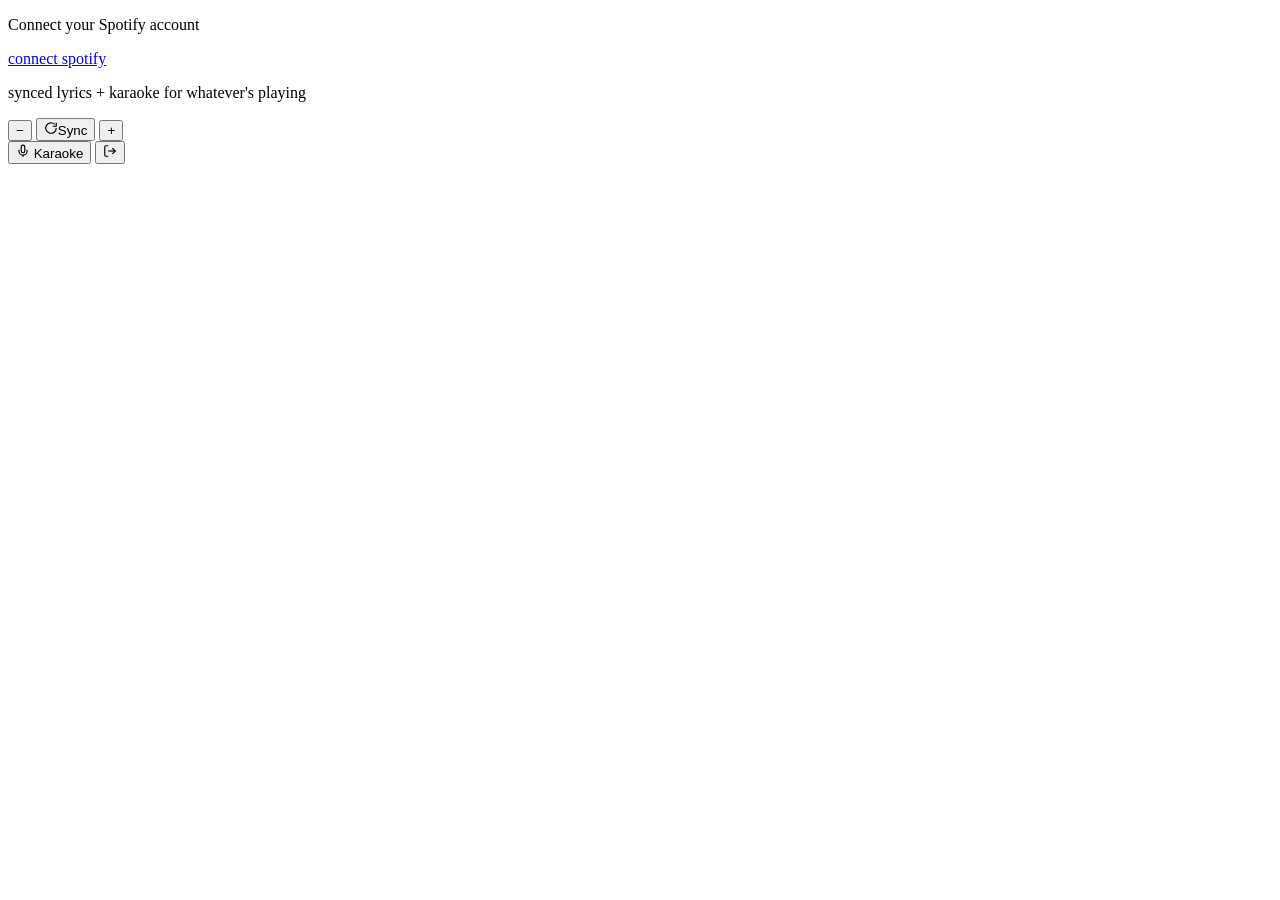
==== index.html @ ebd0842c "add index.html" ====
<!DOCTYPE html>
<html lang="en">
<head>
<meta charset="utf-8">
<meta name="viewport" content="width=device-width, initial-scale=1, viewport-fit=cover">
<title>lyrics — yoshik</title>
<meta name="description" content="synced lyrics + karaoke for whatever you're playing on spotify">
<link rel="stylesheet" href="style.css">
<link rel="stylesheet" href="karaoke-fonts.css">
</head>
<body>

<!-- landing: shown only when not logged in -->
<div class="landing" id="landingView">
  <div class="landing-bg" aria-hidden="true"></div>
  <div class="landing-in">
    <p class="landing-title">Connect your Spotify account</p>
    <a class="landing-btn" href="api/auth/login" data-hover>connect spotify</a>
    <p class="landing-sub">synced lyrics + karaoke for whatever's playing</p>
    <p class="landing-err" id="landingErr"></p>
  </div>
</div>

<!-- lyrics page: the synced-lyrics UI, same markup/classes as the personal site overlay -->
<div class="lyrics-overlay" id="lyricsOverlay" aria-hidden="true">
  <div class="lyrics-bg" id="lyricsBg"></div>
  <div class="lyrics-bg lyrics-bg-r" id="lyricsBgR"></div>
  <div class="lyrics-bg lyrics-bg-c" id="lyricsBgC"></div>
  <div class="lyrics-vignette"></div>
  <div class="lyrics-controls" id="lyricsControls">
    <div class="sync-group" id="syncGroup">
      <button class="sync-nudge" id="syncMinus" data-hover aria-label="lyrics later by 50ms" title="Lyrics later (−50ms)">−</button>
      <button class="sync-btn" id="syncBtn" data-hover aria-label="resync lyrics" title="Resync (S)"><svg width="14" height="14" viewBox="0 0 24 24" fill="none" stroke="currentColor" stroke-width="2" aria-hidden="true"><path d="M21 12a9 9 0 1 1-2.64-6.36"/><polyline points="21 3 21 9 15 9"/></svg><span id="syncLabel">Sync</span></button>
      <button class="sync-nudge" id="syncPlus" data-hover aria-label="lyrics earlier by 50ms" title="Lyrics earlier (+50ms)">+</button>
    </div>
    <button class="karaoke-toggle" id="karaokeToggle" data-hover aria-label="toggle karaoke mode" title="Karaoke Mode (K)"><svg width="14" height="14" viewBox="0 0 24 24" fill="none" stroke="currentColor" stroke-width="2" aria-hidden="true"><path d="M12 2a3 3 0 0 0-3 3v7a3 3 0 0 0 6 0V5a3 3 0 0 0-3-3Z"></path><path d="M19 10v2a7 7 0 0 1-14 0v-2"></path><line x1="12" y1="19" x2="12" y2="22"></line></svg> Karaoke</button>
    <button class="lyrics-close" id="lyricsClose" data-hover aria-label="log out" title="Log out"><svg width="14" height="14" viewBox="0 0 24 24" fill="none" stroke="currentColor" stroke-width="2" aria-hidden="true"><path d="M9 21H5a2 2 0 0 1-2-2V5a2 2 0 0 1 2-2h4"/><polyline points="16 17 21 12 16 7"/><line x1="21" y1="12" x2="9" y2="12"/></svg></button>
  </div>

  <!-- classic view -->
  <div class="lyrics-body" id="lyricsClassicView">
    <div class="lyrics-side">
      <img id="lyricsArt" alt="">
      <div class="lyrics-side-text">
        <p class="lyrics-title"><a id="lyricsTitle" target="_blank" rel="noopener"></a></p>
        <p class="lyrics-artist" id="lyricsArtist"></p>
      </div>
      <div class="lyrics-progress"><i id="lyricsProg"></i></div>
      <div class="playback-controls" id="playbackControls" hidden>
        <button class="pb-btn" id="pbPrev" data-hover aria-label="previous track" title="Previous"><svg width="15" height="15" viewBox="0 0 24 24" fill="currentColor" aria-hidden="true"><path d="M6 4h2v16H6zM20 4v16L9 12z"/></svg></button>
        <button class="pb-btn pb-play" id="pbPlay" data-hover aria-label="play or pause" title="Play/Pause"><svg class="ic-play" width="16" height="16" viewBox="0 0 24 24" fill="currentColor" aria-hidden="true"><path d="M7 4l13 8-13 8z"/></svg><svg class="ic-pause" width="16" height="16" viewBox="0 0 24 24" fill="currentColor" aria-hidden="true" style="display:none"><path d="M6 4h4v16H6zM14 4h4v16h-4z"/></svg></button>
        <button class="pb-btn" id="pbNext" data-hover aria-label="next track" title="Next"><svg width="15" height="15" viewBox="0 0 24 24" fill="currentColor" aria-hidden="true"><path d="M16 4h2v16h-2zM4 4v16l11-8z"/></svg></button>
        <span class="pb-time" id="pbTime">0:00 / 0:00</span>
      </div>
    </div>
    <div class="lyrics-lines" id="lyricsLines"></div>
  </div>

  <!-- karaoke view -->
  <div class="lyrics-karaoke" id="lyricsKaraokeView" style="display: none;">
    <div class="k-top">
      <img class="k-top-cover" id="kTopCover" alt="">
      <div class="k-top-title" id="kTopTitle"></div>
      <div class="k-top-artist" id="kTopArtist"></div>
      <div class="k-top-prog"><i id="kTopProg"></i></div>
      <div class="playback-controls k-pb" id="playbackControlsK" hidden>
        <button class="pb-btn" id="pbPrevK" data-hover aria-label="previous track" title="Previous"><svg width="15" height="15" viewBox="0 0 24 24" fill="currentColor" aria-hidden="true"><path d="M6 4h2v16H6zM20 4v16L9 12z"/></svg></button>
        <button class="pb-btn pb-play" id="pbPlayK" data-hover aria-label="play or pause" title="Play/Pause"><svg class="ic-play" width="16" height="16" viewBox="0 0 24 24" fill="currentColor" aria-hidden="true"><path d="M7 4l13 8-13 8z"/></svg><svg class="ic-pause" width="16" height="16" viewBox="0 0 24 24" fill="currentColor" aria-hidden="true" style="display:none"><path d="M6 4h4v16H6zM14 4h4v16h-4z"/></svg></button>
        <button class="pb-btn" id="pbNextK" data-hover aria-label="next track" title="Next"><svg width="15" height="15" viewBox="0 0 24 24" fill="currentColor" aria-hidden="true"><path d="M16 4h2v16h-2zM4 4v16l11-8z"/></svg></button>
        <span class="pb-time" id="pbTimeK">0:00 / 0:00</span>
      </div>
    </div>
    <div class="k-tape-stage" id="karaokeStage">
      <div class="k-tape-col" id="kTapeCol"></div>
    </div>
  </div>

  <p class="lyrics-hint" id="lyricsHint"></p>
</div>

<script src="script.js"></script>
</body>
</html>
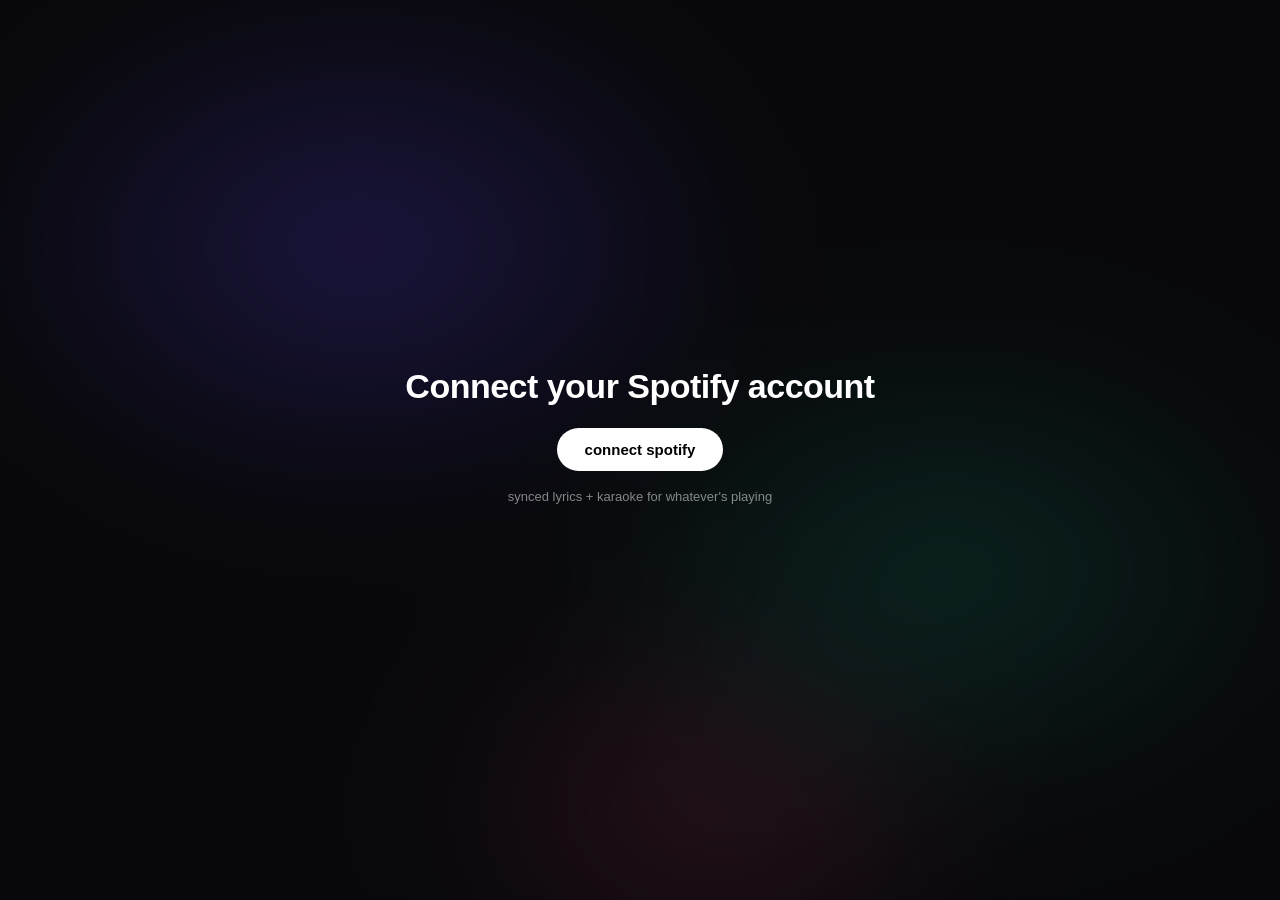
==== commit 57f84071: "small dot cursor" ====
--- a/index.html
+++ b/index.html
@@ -78,6 +78,7 @@
   <p class="lyrics-hint" id="lyricsHint"></p>
 </div>
 
+<div class="cursor-dot" id="cursorDot" aria-hidden="true"></div>
 <script src="script.js"></script>
 </body>
 </html>
--- a/style.css
+++ b/style.css
@@ -0,0 +1,307 @@
+/* ============================================================
+   lyrics — standalone synced-lyrics + karaoke app
+   UI copied from the yoshik.xyz lyrics overlay (same classes,
+   same markup, same pipeline). dark by design.
+   ============================================================ */
+
+/* ---------- base ---------- */
+*, *::before, *::after { box-sizing: border-box; }
+html, body { margin: 0; padding: 0; }
+html {
+  background: #08080a; color: #fff;
+  font-family: -apple-system, BlinkMacSystemFont, "SF Pro Display", "SF Pro Text",
+    "Segoe UI", Roboto, "Helvetica Neue", Arial, sans-serif;
+  -webkit-text-size-adjust: 100%;
+}
+body { min-height: 100vh; min-height: 100dvh; overflow: hidden; }
+:root {
+  --k-inactive: rgba(255,255,255,0.3);
+  --k-accent: #fff;
+}
+:focus-visible { outline: 2px solid rgba(255,255,255,.7); outline-offset: 3px; border-radius: 6px; }
+
+/* self-hosted display font (served by the main site) */
+@font-face {
+  font-family: "Hanken Grotesk"; font-style: normal; font-weight: 400 700;
+  font-display: swap;
+  src: url("/assets/fonts/HankenGrotesk-400.woff2") format("woff2");
+}
+
+/* ---------- landing ---------- */
+.landing {
+  position: fixed; inset: 0; z-index: 200;
+  display: flex; align-items: center; justify-content: center;
+  background: #08080a; overflow: hidden;
+}
+.landing-bg {
+  position: absolute; inset: -60px; pointer-events: none;
+  background:
+    radial-gradient(42% 38% at 30% 30%, rgba(80, 60, 220, .35), transparent 70%),
+    radial-gradient(40% 36% at 72% 62%, rgba(20, 140, 120, .28), transparent 70%),
+    radial-gradient(30% 30% at 55% 85%, rgba(200, 60, 120, .22), transparent 70%);
+  filter: blur(70px) brightness(.8);
+}
+.landing-in { position: relative; z-index: 1; text-align: center; padding: 0 24px; }
+.landing-title {
+  font-family: "Hanken Grotesk", sans-serif; font-weight: 600;
+  font-size: clamp(22px, 4vw, 34px); letter-spacing: -0.015em; margin: 0 0 22px;
+}
+.landing-btn {
+  display: inline-flex; align-items: center; gap: 8px;
+  background: #fff; color: #000; border: none; border-radius: 99px;
+  font-family: "Hanken Grotesk", sans-serif; font-weight: 600; font-size: 15px;
+  padding: 13px 28px; cursor: pointer; text-decoration: none;
+  transition: transform .15s ease;
+}
+.landing-btn:hover { transform: scale(1.05); }
+.landing-btn:active { transform: scale(.97); }
+.landing-sub { color: rgba(255,255,255,.5); font-size: 13px; margin: 18px 0 0; }
+.landing-err { color: #fb7185; font-size: 13px; margin: 12px 0 0; min-height: 18px; }
+
+/* ---------- lyrics page (copied from the personal-site overlay) ---------- */
+/* lyrics button + synced lyrics overlay - apple music inspired */
+.lyrics-overlay {
+  position: fixed; inset: 0; z-index: 150; display: flex; flex-direction: column;
+  background: rgba(8, 8, 10, .82); backdrop-filter: blur(8px); -webkit-backdrop-filter: blur(8px);
+  opacity: 0; visibility: hidden; transition: opacity .35s ease, visibility .35s;
+}
+.lyrics-overlay.open { opacity: 1; visibility: visible; }
+.lyrics-bg {
+  position: absolute; inset: -40px; background-size: cover; background-position: center;
+  filter: blur(70px) brightness(.45); transform: scale(1.1); pointer-events: none;
+  transition: background-image 0.5s ease;
+}
+.lyrics-bg::after {
+  content: ""; position: absolute; inset: 0;
+  background: var(--lyr-bg-gradient, transparent);
+  mix-blend-mode: overlay; opacity: 0.8;
+  pointer-events: none;
+}
+.lyrics-controls {
+  position: absolute; top: 22px; right: 28px; z-index: 100;
+  display: flex; gap: 12px; align-items: center;
+  pointer-events: auto;
+  transition: opacity 0.3s ease, transform 0.3s ease;
+}
+.lyrics-controls:hover {
+  opacity: 1 !important;
+  transform: none !important;
+  pointer-events: auto !important;
+}
+.lyrics-close {
+  background: rgba(255,255,255,.08); border: 1px solid rgba(255,255,255,.14); color: #fff;
+  width: 38px; height: 38px; border-radius: 50%; font-size: 14px; cursor: pointer; flex-shrink: 0;
+  transition: background .15s ease;
+  pointer-events: auto;
+}
+.lyrics-close:hover { background: rgba(255,255,255,.18); }
+.karaoke-toggle {
+  background: rgba(255,255,255,.08); border: 1px solid rgba(255,255,255,.14); color: #fff;
+  height: 38px; border-radius: 99px; font-size: 13px; font-family: "Hanken Grotesk", sans-serif; font-weight: 500;
+  padding: 0 16px; cursor: pointer; display: flex; align-items: center; gap: 6px;
+  transition: all .2s ease; backdrop-filter: blur(8px);
+  pointer-events: auto;
+}
+.karaoke-toggle:hover { background: rgba(255,255,255,.18); transform: scale(1.05); }
+.karaoke-toggle:active { transform: scale(0.95); }
+.karaoke-toggle.active {
+  background: #fff; color: #000; border-color: #fff;
+}
+.karaoke-toggle.disabled {
+  opacity: 0.4; cursor: not-allowed; pointer-events: none;
+}
+.sync-group {
+  display: flex; align-items: center; gap: 0;
+  background: rgba(255,255,255,.08); border: 1px solid rgba(255,255,255,.14);
+  border-radius: 99px; height: 38px;
+  backdrop-filter: blur(8px); overflow: hidden;
+  pointer-events: auto;
+  transition: transform .2s ease;
+}
+.sync-group:hover { transform: scale(1.05); }
+.sync-group:active { transform: scale(.95); }
+.sync-btn {
+  background: transparent; border: none; color: #fff; height: 100%;
+  border-left: 1px solid rgba(255,255,255,.14);
+  border-right: 1px solid rgba(255,255,255,.14);
+  font-size: 13px; font-family: "Hanken Grotesk", sans-serif; font-weight: 500;
+  font-variant-numeric: tabular-nums;
+  padding: 0 14px; cursor: pointer; display: flex; align-items: center; gap: 6px;
+  transition: background .2s ease; pointer-events: auto; min-width: 74px; justify-content: center;
+}
+.sync-btn:hover { background: rgba(255,255,255,.12); }
+.sync-btn.spinning svg { animation: syncSpin .6s linear infinite; }
+.sync-btn.done { background: #fff; color: #000; border-color: #fff; }
+.sync-nudge {
+  width: 32px; height: 100%; border-radius: 0;
+  background: transparent; border: none; color: #fff;
+  font-size: 15px; line-height: 1; cursor: pointer; pointer-events: auto;
+  display: flex; align-items: center; justify-content: center;
+  transition: background .15s ease;
+}
+.sync-nudge:hover { background: rgba(255,255,255,.12); }
+@keyframes syncSpin { to { transform: rotate(360deg); } }
+html[data-motion="off"] .sync-btn.spinning svg { animation: none; }
+
+/* karaoke view styles */
+.lyrics-karaoke {
+  position: absolute; inset: 0; z-index: 10;
+  display: flex; flex-direction: column;
+  overflow: hidden;
+  pointer-events: none;
+}
+.k-top {
+  margin-top: 30px;
+  display: flex; flex-direction: column; align-items: center;
+  z-index: 12;
+  flex-shrink: 0;
+}
+.k-top-cover {
+  width: min(160px, 30vw); height: min(160px, 30vw);
+  border-radius: 12px; object-fit: cover;
+  box-shadow: 0 10px 30px rgba(0,0,0,0.3);
+}
+.k-top-title {
+  margin-top: 14px; font-family: "Hanken Grotesk", sans-serif; font-weight: 700; font-size: 16px; color: #fff;
+}
+.k-top-artist {
+  margin-top: 4px; font-family: "Hanken Grotesk", sans-serif; font-size: 13px; color: rgba(255,255,255,0.7);
+}
+.k-top-prog {
+  margin-top: 12px; width: 140px; height: 3px; background: rgba(255,255,255,0.15); border-radius: 99px; overflow: hidden;
+}
+.k-top-prog i {
+  display: block; height: 100%; width: 0; background: #fff;
+}
+.k-tape-stage {
+  margin-top: 24px;
+  flex: 1; position: relative; width: 100%;
+  display: flex; flex-direction: column; align-items: center; justify-content: flex-start;
+  overflow: hidden;
+  -webkit-mask-image: linear-gradient(to bottom, transparent, #000 40px, #000 calc(100% - 40px), transparent 100%);
+  mask-image: linear-gradient(to bottom, transparent, #000 40px, #000 calc(100% - 40px), transparent 100%);
+}
+.k-tape-col {
+  position: absolute; top: 0; left: 0; right: 0;
+  display: flex; flex-direction: column; align-items: center;
+  gap: 20px; padding: 50vh 20px;
+  transition: none;
+  will-change: transform;
+  -webkit-backface-visibility: hidden; backface-visibility: hidden;
+}
+.k-tape-word {
+  font-family: "Bagel Fat One", "Black Han Sans", sans-serif;
+  font-size: clamp(32px, 8vw, 80px);
+  color: var(--k-inactive, rgba(255,255,255,0.3));
+  text-align: center;
+  max-width: 90vw;
+  line-height: 1.2;
+  position: relative;
+  z-index: 1;
+  padding: 8px 16px;
+  white-space: nowrap;
+  opacity: 0.3;
+}
+.k-tape-word.font-bubbly {
+  font-family: "Rubik Bubbles", "Black Han Sans", sans-serif;
+}
+.k-tape-word.active {
+  color: #000;
+  z-index: 2;
+  opacity: 1;
+  transform: rotate(var(--rot, 0deg)) scale(var(--scale, 1));
+  background: var(--k-accent, #fff);
+  clip-path: var(--clip, polygon(0 0, 100% 0, 100% 100%, 0 100%));
+  animation: kTapePop 120ms cubic-bezier(0.2, 1.4, 0.4, 1) forwards;
+}
+  .k-tape-word.k-rest {
+    opacity: 0.2;
+    filter: grayscale(1);
+    transform: rotate(0deg) scale(0.9);
+  }
+@keyframes kTapePop {
+  0% { transform: rotate(var(--rot, 0deg)) scale(calc(var(--scale, 1) * 1)); }
+  50% { transform: rotate(var(--rot, 0deg)) scale(calc(var(--scale, 1) * 1.08)); }
+  100% { transform: rotate(var(--rot, 0deg)) scale(calc(var(--scale, 1) * 1)); }
+}
+
+/* classic layout */
+.lyrics-body {
+  position: relative; z-index: 1; flex: 1; min-height: 0;
+  display: flex; align-items: center; gap: 6vw; padding: 24px 6vw;
+}
+.lyrics-side { flex: 0 0 auto; width: min(38vw, 540px); }
+.lyrics-side img {
+  width: 100%; aspect-ratio: 1; border-radius: 14px; object-fit: cover; background: #1a1a1e;
+  box-shadow: 0 24px 70px rgba(0,0,0,.55); display: block;
+}
+.lyrics-title { color: #fff; font-family: "Hanken Grotesk", sans-serif; font-weight: 600; font-size: 17px; margin: 18px 0 0; white-space: nowrap; overflow: hidden; text-overflow: ellipsis; }
+.lyrics-title a { color: inherit; text-decoration: none; }
+.lyrics-title a[href]:hover { text-decoration: underline; }
+.lyrics-artist { color: rgba(255,255,255,.55); font-size: 14px; margin: 5px 0 0; white-space: nowrap; overflow: hidden; text-overflow: ellipsis; }
+.lyrics-artist a { color: inherit; text-decoration: none; }
+.lyrics-artist a[href]:hover { text-decoration: underline; color: #fff; }
+.lyrics-progress { margin-top: 20px; height: 5px; border-radius: 999px; background: rgba(255,255,255,.14); overflow: hidden; }
+.lyrics-progress i { display: block; height: 100%; width: 0; border-radius: inherit; background: rgba(255,255,255,.85); }
+.lyrics-lines {
+  flex: 1; min-width: 0; height: 100%; overflow-y: auto;
+  scrollbar-width: none; -ms-overflow-style: none;
+  mask-image: linear-gradient(to bottom, transparent, #000 10%, #000 92%, transparent);
+  -webkit-mask-image: linear-gradient(to bottom, transparent, #000 10%, #000 92%, transparent);
+}
+.lyrics-lines::-webkit-scrollbar { display: none; }
+.lyr-line {
+  color: rgba(255,255,255,.32);
+  font-family: -apple-system, BlinkMacSystemFont, "SF Pro Display", "SF Pro Text", "Segoe UI", Roboto, "Helvetica Neue", Arial, sans-serif;
+  font-weight: 700; letter-spacing: -0.015em;
+  font-size: clamp(22px, 2.9vw, 34px); line-height: 1.35; margin: 0; padding: 16px 0;
+  transition: color .12s ease;
+}
+.lyr-line.active { color: #fff; font-size: clamp(30px, 4vw, 48px); }
+.lyr-line.active .w { color: rgba(255,255,255,.35); }
+.lyr-line.active .w .ch { transition: color .08s ease; }
+.lyr-line.active .w .ch.lit { color: #fff; }
+.lyr-line.past { color: rgba(255,255,255,.45); }
+.emo { display: inline-block; margin-left: .25em; font-size: 1em; line-height: 1; }
+.ios-emo { height: 1em; width: 1em; vertical-align: -0.12em; display: inline-block; }
+.k-tape-word .emo .ios-emo { height: 1em; width: 1em; vertical-align: -0.12em; }
+.k-tape-word.active .emo { animation: emoPop .35s cubic-bezier(.2,1.6,.4,1); }
+@keyframes emoPop { 0% { transform: scale(.4) rotate(-15deg); } 60% { transform: scale(1.35) rotate(8deg); } 100% { transform: scale(1); } }
+html[data-motion="off"] .k-tape-word.active .emo { animation: none; }
+.lyrics-hint { position: relative; z-index: 2; text-align: center; color: rgba(255,255,255,.4); font-size: 12px; padding: 0 20px 26px; margin: 0; min-height: 18px; }
+.lyrics-side-text { min-width: 0; }
+@media (max-width: 700px) {
+  .lyrics-close { top: 16px; right: 18px; }
+  .lyrics-body { flex-direction: column; align-items: stretch; justify-content: flex-start; gap: 16px; padding: 74px 7vw 16px; }
+  .lyrics-side { width: 100%; display: flex; align-items: center; gap: 12px; }
+  .lyrics-side img { width: 54px; border-radius: 10px; box-shadow: 0 8px 24px rgba(0,0,0,.45); }
+  .lyrics-title { margin: 0; font-size: 15px; }
+  .lyrics-artist { font-size: 12.5px; margin-top: 3px; }
+  .lyrics-side-text { flex: 1; min-width: 0; }
+  .lyrics-side { flex-wrap: wrap; }
+  .lyrics-progress { flex: 1 1 100%; margin-top: 6px; }
+  .lyr-line { padding: 12px 0; }
+
+/* ---------- playback controls (same visual language as the overlay) ---------- */
+.playback-controls { display: flex; align-items: center; gap: 10px; margin-top: 16px; }
+.playback-controls[hidden] { display: none; }
+.lyrics-karaoke .playback-controls { justify-content: center; margin-top: 12px; }
+.pb-btn {
+  background: rgba(255,255,255,.08); border: 1px solid rgba(255,255,255,.14); color: #fff;
+  width: 38px; height: 38px; border-radius: 50%; cursor: pointer; flex-shrink: 0;
+  display: inline-flex; align-items: center; justify-content: center;
+  transition: background .15s ease, transform .15s ease;
+  pointer-events: auto;
+}
+.pb-btn:hover { background: rgba(255,255,255,.18); transform: scale(1.06); }
+.pb-btn:active { transform: scale(.94); }
+.pb-btn.pb-play { width: 46px; height: 46px; }
+.pb-time {
+  color: rgba(255,255,255,.55); font-size: 12px; margin-left: 4px;
+  font-family: ui-monospace, "SF Mono", Menlo, monospace;
+  font-variant-numeric: tabular-nums; white-space: nowrap;
+}
+@media (max-width: 700px) {
+  .playback-controls { margin-top: 10px; }
+  .lyrics-side { align-items: center; }
+}
--- a/karaoke-fonts.css
+++ b/karaoke-fonts.css
@@ -0,0 +1,1488 @@
+@font-face {
+  font-family: 'Bagel Fat One';
+  font-style: normal;
+  font-weight: 400;
+  font-display: swap;
+  src: url(/assets/fonts/karaoke-fonts_1.woff2) format('woff2');
+  unicode-range: U+f9ca-fa0b, U+ff03-ff05, U+ff07, U+ff0a-ff0b, U+ff0d-ff19, U+ff1b, U+ff1d, U+ff20-ff5b, U+ff5d, U+ffe0-ffe3, U+ffe5-ffe6;
+}
+@font-face {
+  font-family: 'Bagel Fat One';
+  font-style: normal;
+  font-weight: 400;
+  font-display: swap;
+  src: url(/assets/fonts/karaoke-fonts_2.woff2) format('woff2');
+  unicode-range: U+d723-d728, U+d72a-d733, U+d735-d748, U+d74a-d74f, U+d752-d753, U+d755-d757, U+d75a-d75f, U+d762-d764, U+d766-d768, U+d76a-d76b, U+d76d-d76f, U+d771-d787, U+d789-d78b, U+d78d-d78f, U+d791-d797, U+d79a, U+d79c, U+d79e-d7a3, U+f900-f909, U+f90b-f92e;
+}
+@font-face {
+  font-family: 'Bagel Fat One';
+  font-style: normal;
+  font-weight: 400;
+  font-display: swap;
+  src: url(/assets/fonts/karaoke-fonts_3.woff2) format('woff2');
+  unicode-range: U+d679-d68b, U+d68e-d69e, U+d6a0, U+d6a2-d6a7, U+d6a9-d6c3, U+d6c6-d6c7, U+d6c9-d6cb, U+d6cd-d6d3, U+d6d5-d6d6, U+d6d8-d6e3, U+d6e5-d6e7, U+d6e9-d6fb, U+d6fd-d717, U+d719-d71f, U+d721-d722;
+}
+@font-face {
+  font-family: 'Bagel Fat One';
+  font-style: normal;
+  font-weight: 400;
+  font-display: swap;
+  src: url(/assets/fonts/karaoke-fonts_4.woff2) format('woff2');
+  unicode-range: U+d5bc-d5c7, U+d5ca-d5cb, U+d5cd-d5cf, U+d5d1-d5d7, U+d5d9-d5da, U+d5dc, U+d5de-d5e3, U+d5e6-d5e7, U+d5e9-d5eb, U+d5ed-d5f6, U+d5f8, U+d5fa-d5ff, U+d602-d603, U+d605-d607, U+d609-d60f, U+d612-d613, U+d616-d61b, U+d61d-d637, U+d63a-d63b, U+d63d-d63f, U+d641-d647, U+d64a-d64c, U+d64e-d653, U+d656-d657, U+d659-d65b, U+d65d-d666, U+d668, U+d66a-d678;
+}
+@font-face {
+  font-family: 'Bagel Fat One';
+  font-style: normal;
+  font-weight: 400;
+  font-display: swap;
+  src: url(/assets/fonts/karaoke-fonts_5.woff2) format('woff2');
+  unicode-range: U+d507, U+d509-d50b, U+d50d-d513, U+d515-d53b, U+d53e-d53f, U+d541-d543, U+d545-d54c, U+d54e, U+d550, U+d552-d557, U+d55a-d55b, U+d55d-d55f, U+d561-d564, U+d566-d567, U+d56a, U+d56c, U+d56e-d573, U+d576-d577, U+d579-d583, U+d585-d586, U+d58a-d5a4, U+d5a6-d5bb;
+}
+@font-face {
+  font-family: 'Bagel Fat One';
+  font-style: normal;
+  font-weight: 400;
+  font-display: swap;
+  src: url(/assets/fonts/karaoke-fonts_6.woff2) format('woff2');
+  unicode-range: U+d464-d477, U+d47a-d47b, U+d47d-d47f, U+d481-d487, U+d489-d48a, U+d48c, U+d48e-d4e7, U+d4e9-d503, U+d505-d506;
+}
+@font-face {
+  font-family: 'Bagel Fat One';
+  font-style: normal;
+  font-weight: 400;
+  font-display: swap;
+  src: url(/assets/fonts/karaoke-fonts_7.woff2) format('woff2');
+  unicode-range: U+d3bf-d3c7, U+d3ca-d3cf, U+d3d1-d3eb, U+d3ee-d3ef, U+d3f1-d3f3, U+d3f5-d3fb, U+d3fd-d400, U+d402-d45b, U+d45d-d463;
+}
+@font-face {
+  font-family: 'Bagel Fat One';
+  font-style: normal;
+  font-weight: 400;
+  font-display: swap;
+  src: url(/assets/fonts/karaoke-fonts_8.woff2) format('woff2');
+  unicode-range: U+d2ff, U+d302-d304, U+d306-d30b, U+d30f, U+d311-d313, U+d315-d31b, U+d31e, U+d322-d324, U+d326-d327, U+d32a-d32b, U+d32d-d32f, U+d331-d337, U+d339-d33c, U+d33e-d37b, U+d37e-d37f, U+d381-d383, U+d385-d38b, U+d38e-d390, U+d392-d397, U+d39a-d39b, U+d39d-d39f, U+d3a1-d3a7, U+d3a9-d3aa, U+d3ac, U+d3ae-d3b3, U+d3b5-d3b7, U+d3b9-d3bb, U+d3bd-d3be;
+}
+@font-face {
+  font-family: 'Bagel Fat One';
+  font-style: normal;
+  font-weight: 400;
+  font-display: swap;
+  src: url(/assets/fonts/karaoke-fonts_9.woff2) format('woff2');
+  unicode-range: U+d257-d27f, U+d281-d29b, U+d29d-d29f, U+d2a1-d2ab, U+d2ad-d2b7, U+d2ba-d2bb, U+d2bd-d2bf, U+d2c1-d2c7, U+d2c9-d2ef, U+d2f2-d2f3, U+d2f5-d2f7, U+d2f9-d2fe;
+}
+@font-face {
+  font-family: 'Bagel Fat One';
+  font-style: normal;
+  font-weight: 400;
+  font-display: swap;
+  src: url(/assets/fonts/karaoke-fonts_10.woff2) format('woff2');
+  unicode-range: U+d1b4, U+d1b6-d1f3, U+d1f5-d22b, U+d22e-d22f, U+d231-d233, U+d235-d23b, U+d23d-d240, U+d242-d256;
+}
+@font-face {
+  font-family: 'Bagel Fat One';
+  font-style: normal;
+  font-weight: 400;
+  font-display: swap;
+  src: url(/assets/fonts/karaoke-fonts_11.woff2) format('woff2');
+  unicode-range: U+d105-d12f, U+d132-d133, U+d135-d137, U+d139-d13f, U+d141-d142, U+d144, U+d146-d14b, U+d14e-d14f, U+d151-d153, U+d155-d15b, U+d15e-d187, U+d189-d19f, U+d1a2-d1a3, U+d1a5-d1a7, U+d1a9-d1af, U+d1b2-d1b3;
+}
+@font-face {
+  font-family: 'Bagel Fat One';
+  font-style: normal;
+  font-weight: 400;
+  font-display: swap;
+  src: url(/assets/fonts/karaoke-fonts_12.woff2) format('woff2');
+  unicode-range: U+d04b-d04f, U+d051-d057, U+d059-d06b, U+d06d-d06f, U+d071-d073, U+d075-d07b, U+d07e-d0a3, U+d0a6-d0a7, U+d0a9-d0ab, U+d0ad-d0b3, U+d0b6, U+d0b8, U+d0ba-d0bf, U+d0c2-d0c3, U+d0c5-d0c7, U+d0c9-d0cf, U+d0d2, U+d0d6-d0db, U+d0de-d0df, U+d0e1-d0e3, U+d0e5-d0eb, U+d0ee-d0f0, U+d0f2-d104;
+}
+@font-face {
+  font-family: 'Bagel Fat One';
+  font-style: normal;
+  font-weight: 400;
+  font-display: swap;
+  src: url(/assets/fonts/karaoke-fonts_13.woff2) format('woff2');
+  unicode-range: U+cfa2-cfc3, U+cfc5-cfdf, U+cfe2-cfe3, U+cfe5-cfe7, U+cfe9-cff4, U+cff6-cffb, U+cffd-cfff, U+d001-d003, U+d005-d017, U+d019-d033, U+d036-d037, U+d039-d03b, U+d03d-d04a;
+}
+@font-face {
+  font-family: 'Bagel Fat One';
+  font-style: normal;
+  font-weight: 400;
+  font-display: swap;
+  src: url(/assets/fonts/karaoke-fonts_14.woff2) format('woff2');
+  unicode-range: U+cef0-cef3, U+cef6, U+cef9-ceff, U+cf01-cf03, U+cf05-cf07, U+cf09-cf0f, U+cf11-cf12, U+cf14-cf1b, U+cf1d-cf1f, U+cf21-cf2f, U+cf31-cf53, U+cf56-cf57, U+cf59-cf5b, U+cf5d-cf63, U+cf66, U+cf68, U+cf6a-cf6f, U+cf71-cf84, U+cf86-cf8b, U+cf8d-cfa1;
+}
+@font-face {
+  font-family: 'Bagel Fat One';
+  font-style: normal;
+  font-weight: 400;
+  font-display: swap;
+  src: url(/assets/fonts/karaoke-fonts_15.woff2) format('woff2');
+  unicode-range: U+ce3c-ce57, U+ce5a-ce5b, U+ce5d-ce5f, U+ce61-ce67, U+ce6a, U+ce6c, U+ce6e-ce73, U+ce76-ce77, U+ce79-ce7b, U+ce7d-ce83, U+ce85-ce88, U+ce8a-ce8f, U+ce91-ce93, U+ce95-ce97, U+ce99-ce9f, U+cea2, U+cea4-ceab, U+cead-cee3, U+cee6-cee7, U+cee9-ceeb, U+ceed-ceef;
+}
+@font-face {
+  font-family: 'Bagel Fat One';
+  font-style: normal;
+  font-weight: 400;
+  font-display: swap;
+  src: url(/assets/fonts/karaoke-fonts_16.woff2) format('woff2');
+  unicode-range: U+cd92-cd93, U+cd96-cd97, U+cd99-cd9b, U+cd9d-cda3, U+cda6-cda8, U+cdaa-cdaf, U+cdb1-cdc3, U+cdc5-cdcb, U+cdcd-cde7, U+cde9-ce03, U+ce05-ce1f, U+ce22-ce34, U+ce36-ce3b;
+}
+@font-face {
+  font-family: 'Bagel Fat One';
+  font-style: normal;
+  font-weight: 400;
+  font-display: swap;
+  src: url(/assets/fonts/karaoke-fonts_17.woff2) format('woff2');
+  unicode-range: U+ccef-cd07, U+cd0a-cd0b, U+cd0d-cd1a, U+cd1c, U+cd1e-cd2b, U+cd2d-cd5b, U+cd5d-cd77, U+cd79-cd91;
+}
+@font-face {
+  font-family: 'Bagel Fat One';
+  font-style: normal;
+  font-weight: 400;
+  font-display: swap;
+  src: url(/assets/fonts/karaoke-fonts_18.woff2) format('woff2');
+  unicode-range: U+cc3f-cc43, U+cc46-cc47, U+cc49-cc4b, U+cc4d-cc53, U+cc55-cc58, U+cc5a-cc5f, U+cc61-cc97, U+cc9a-cc9b, U+cc9d-cc9f, U+cca1-cca7, U+ccaa, U+ccac, U+ccae-ccb3, U+ccb6-ccb7, U+ccb9-ccbb, U+ccbd-cccf, U+ccd1-cce3, U+cce5-ccee;
+}
+@font-face {
+  font-family: 'Bagel Fat One';
+  font-style: normal;
+  font-weight: 400;
+  font-display: swap;
+  src: url(/assets/fonts/karaoke-fonts_19.woff2) format('woff2');
+  unicode-range: U+cb91-cbd3, U+cbd5-cbe3, U+cbe5-cc0b, U+cc0e-cc0f, U+cc11-cc13, U+cc15-cc1b, U+cc1d-cc20, U+cc23-cc27, U+cc2a-cc2b, U+cc2d, U+cc2f, U+cc31-cc37, U+cc3a, U+cc3c;
+}
+@font-face {
+  font-family: 'Bagel Fat One';
+  font-style: normal;
+  font-weight: 400;
+  font-display: swap;
+  src: url(/assets/fonts/karaoke-fonts_20.woff2) format('woff2');
+  unicode-range: U+caf4-cb47, U+cb4a-cb90;
+}
+@font-face {
+  font-family: 'Bagel Fat One';
+  font-style: normal;
+  font-weight: 400;
+  font-display: swap;
+  src: url(/assets/fonts/karaoke-fonts_21.woff2) format('woff2');
+  unicode-range: U+ca4a-ca4b, U+ca4e-ca4f, U+ca51-ca53, U+ca55-ca5b, U+ca5d-ca60, U+ca62-ca83, U+ca85-cabb, U+cabe-cabf, U+cac1-cac3, U+cac5-cacb, U+cacd-cad0, U+cad2, U+cad4-cad8, U+cada-caf3;
+}
+@font-face {
+  font-family: 'Bagel Fat One';
+  font-style: normal;
+  font-weight: 400;
+  font-display: swap;
+  src: url(/assets/fonts/karaoke-fonts_22.woff2) format('woff2');
+  unicode-range: U+c996-c997, U+c99a-c99c, U+c99e-c9bf, U+c9c2-c9c3, U+c9c5-c9c7, U+c9c9-c9cf, U+c9d2, U+c9d4, U+c9d7-c9d8, U+c9db, U+c9de-c9df, U+c9e1-c9e3, U+c9e5-c9e6, U+c9e8-c9eb, U+c9ee-c9f0, U+c9f2-c9f7, U+c9f9-ca0b, U+ca0d-ca28, U+ca2a-ca49;
+}
+@font-face {
+  font-family: 'Bagel Fat One';
+  font-style: normal;
+  font-weight: 400;
+  font-display: swap;
+  src: url(/assets/fonts/karaoke-fonts_23.woff2) format('woff2');
+  unicode-range: U+c8e9-c8f4, U+c8f6-c8fb, U+c8fe-c8ff, U+c901-c903, U+c905-c90b, U+c90e-c910, U+c912-c917, U+c919-c92b, U+c92d-c94f, U+c951-c953, U+c955-c96b, U+c96d-c973, U+c975-c987, U+c98a-c98b, U+c98d-c98f, U+c991-c995;
+}
+@font-face {
+  font-family: 'Bagel Fat One';
+  font-style: normal;
+  font-weight: 400;
+  font-display: swap;
+  src: url(/assets/fonts/karaoke-fonts_24.woff2) format('woff2');
+  unicode-range: U+c841-c84b, U+c84d-c86f, U+c872-c873, U+c875-c877, U+c879-c87f, U+c882-c884, U+c887-c88a, U+c88d-c8c3, U+c8c5-c8df, U+c8e1-c8e8;
+}
+@font-face {
+  font-family: 'Bagel Fat One';
+  font-style: normal;
+  font-weight: 400;
+  font-display: swap;
+  src: url(/assets/fonts/karaoke-fonts_25.woff2) format('woff2');
+  unicode-range: U+c779-c77b, U+c77e-c782, U+c786, U+c78b, U+c78d, U+c78f, U+c792-c793, U+c795, U+c797, U+c799-c79f, U+c7a2, U+c7a7-c7ab, U+c7ae-c7bb, U+c7bd-c7c0, U+c7c2-c7c7, U+c7c9-c7dc, U+c7de-c7ff, U+c802-c803, U+c805-c807, U+c809, U+c80b-c80f, U+c812, U+c814, U+c817-c81b, U+c81e-c81f, U+c821-c823, U+c825-c82e, U+c830-c837, U+c839-c83b, U+c83d-c840;
+}
+@font-face {
+  font-family: 'Bagel Fat One';
+  font-style: normal;
+  font-weight: 400;
+  font-display: swap;
+  src: url(/assets/fonts/karaoke-fonts_26.woff2) format('woff2');
+  unicode-range: U+c6bb-c6bf, U+c6c2, U+c6c4, U+c6c6-c6cb, U+c6ce-c6cf, U+c6d1-c6d3, U+c6d5-c6db, U+c6dd-c6df, U+c6e1-c6e7, U+c6e9-c6eb, U+c6ed-c6ef, U+c6f1-c6f8, U+c6fa-c703, U+c705-c707, U+c709-c70b, U+c70d-c716, U+c718, U+c71a-c71f, U+c722-c723, U+c725-c727, U+c729-c734, U+c736-c73b, U+c73e-c73f, U+c741-c743, U+c745-c74b, U+c74e-c750, U+c752-c757, U+c759-c773, U+c776-c777;
+}
+@font-face {
+  font-family: 'Bagel Fat One';
+  font-style: normal;
+  font-weight: 400;
+  font-display: swap;
+  src: url(/assets/fonts/karaoke-fonts_27.woff2) format('woff2');
+  unicode-range: U+c5f5-c5fb, U+c5fe, U+c602-c605, U+c607, U+c609-c60f, U+c611-c61a, U+c61c-c623, U+c626-c627, U+c629-c62b, U+c62d, U+c62f-c632, U+c636, U+c638, U+c63a-c63f, U+c642-c643, U+c645-c647, U+c649-c652, U+c656-c65b, U+c65d-c65f, U+c661-c663, U+c665-c677, U+c679-c67b, U+c67d-c693, U+c696-c697, U+c699-c69b, U+c69d-c6a3, U+c6a6, U+c6a8, U+c6aa-c6af, U+c6b2-c6b3, U+c6b5-c6b7, U+c6b9-c6ba;
+}
+@font-face {
+  font-family: 'Bagel Fat One';
+  font-style: normal;
+  font-weight: 400;
+  font-display: swap;
+  src: url(/assets/fonts/karaoke-fonts_28.woff2) format('woff2');
+  unicode-range: U+c517-c527, U+c52a-c52b, U+c52d-c52f, U+c531-c538, U+c53a, U+c53c, U+c53e-c543, U+c546-c547, U+c54b, U+c54d-c552, U+c556, U+c55a-c55b, U+c55d, U+c55f, U+c562-c563, U+c565-c567, U+c569-c56f, U+c572, U+c574, U+c576-c57b, U+c57e-c57f, U+c581-c583, U+c585-c586, U+c588-c58b, U+c58e, U+c590, U+c592-c596, U+c599-c5b3, U+c5b6-c5b7, U+c5ba, U+c5be-c5c3, U+c5ca-c5cb, U+c5cd, U+c5cf, U+c5d2-c5d3, U+c5d5-c5d7, U+c5d9-c5df, U+c5e1-c5e2, U+c5e4, U+c5e6-c5eb, U+c5ef, U+c5f1-c5f3;
+}
+@font-face {
+  font-family: 'Bagel Fat One';
+  font-style: normal;
+  font-weight: 400;
+  font-display: swap;
+  src: url(/assets/fonts/karaoke-fonts_29.woff2) format('woff2');
+  unicode-range: U+c475-c4ef, U+c4f2-c4f3, U+c4f5-c4f7, U+c4f9-c4ff, U+c502-c50b, U+c50d-c516;
+}
+@font-face {
+  font-family: 'Bagel Fat One';
+  font-style: normal;
+  font-weight: 400;
+  font-display: swap;
+  src: url(/assets/fonts/karaoke-fonts_30.woff2) format('woff2');
+  unicode-range: U+c3d0-c3d7, U+c3da-c3db, U+c3dd-c3de, U+c3e1-c3ec, U+c3ee-c3f3, U+c3f5-c42b, U+c42d-c463, U+c466-c474;
+}
+@font-face {
+  font-family: 'Bagel Fat One';
+  font-style: normal;
+  font-weight: 400;
+  font-display: swap;
+  src: url(/assets/fonts/karaoke-fonts_31.woff2) format('woff2');
+  unicode-range: U+c32b-c367, U+c36a-c36b, U+c36d-c36f, U+c371-c377, U+c37a-c37b, U+c37e-c383, U+c385-c387, U+c389-c3cf;
+}
+@font-face {
+  font-family: 'Bagel Fat One';
+  font-style: normal;
+  font-weight: 400;
+  font-display: swap;
+  src: url(/assets/fonts/karaoke-fonts_32.woff2) format('woff2');
+  unicode-range: U+c26a-c26b, U+c26d-c26f, U+c271-c273, U+c275-c27b, U+c27e-c287, U+c289-c28f, U+c291-c297, U+c299-c29a, U+c29c-c2a3, U+c2a5-c2a7, U+c2a9-c2ab, U+c2ad-c2b3, U+c2b6, U+c2b8, U+c2ba-c2bb, U+c2bd-c2db, U+c2de-c2df, U+c2e1-c2e2, U+c2e5-c2ea, U+c2ee, U+c2f0, U+c2f2-c2f5, U+c2f7, U+c2fa-c2fb, U+c2fd-c2ff, U+c301-c307, U+c309-c30c, U+c30e-c312, U+c315-c323, U+c325-c328, U+c32a;
+}
+@font-face {
+  font-family: 'Bagel Fat One';
+  font-style: normal;
+  font-weight: 400;
+  font-display: swap;
+  src: url(/assets/fonts/karaoke-fonts_33.woff2) format('woff2');
+  unicode-range: U+c1bc-c1c3, U+c1c5-c1df, U+c1e1-c1fb, U+c1fd-c203, U+c205-c20c, U+c20e, U+c210-c217, U+c21a-c21b, U+c21d-c21e, U+c221-c227, U+c229-c22a, U+c22c, U+c22e, U+c230, U+c233-c24f, U+c251-c257, U+c259-c269;
+}
+@font-face {
+  font-family: 'Bagel Fat One';
+  font-style: normal;
+  font-weight: 400;
+  font-display: swap;
+  src: url(/assets/fonts/karaoke-fonts_34.woff2) format('woff2');
+  unicode-range: U+c101-c11b, U+c11f, U+c121-c123, U+c125-c12b, U+c12e, U+c132-c137, U+c13a-c13b, U+c13d-c13f, U+c141-c147, U+c14a, U+c14c-c153, U+c155-c157, U+c159-c15b, U+c15d-c166, U+c169-c16f, U+c171-c177, U+c179-c18b, U+c18e-c18f, U+c191-c193, U+c195-c19b, U+c19d-c19e, U+c1a0, U+c1a2-c1a4, U+c1a6-c1bb;
+}
+@font-face {
+  font-family: 'Bagel Fat One';
+  font-style: normal;
+  font-weight: 400;
+  font-display: swap;
+  src: url(/assets/fonts/karaoke-fonts_35.woff2) format('woff2');
+  unicode-range: U+c049-c057, U+c059-c05b, U+c05d-c05f, U+c061-c067, U+c069-c08f, U+c091-c0ab, U+c0ae-c0af, U+c0b1-c0b3, U+c0b5, U+c0b7-c0bb, U+c0be, U+c0c2-c0c7, U+c0ca-c0cb, U+c0cd-c0cf, U+c0d1-c0d7, U+c0d9-c0da, U+c0dc, U+c0de-c0e3, U+c0e5-c0eb, U+c0ed-c0f3, U+c0f6, U+c0f8, U+c0fa-c0ff;
+}
+@font-face {
+  font-family: 'Bagel Fat One';
+  font-style: normal;
+  font-weight: 400;
+  font-display: swap;
+  src: url(/assets/fonts/karaoke-fonts_36.woff2) format('woff2');
+  unicode-range: U+bfa7-bfaf, U+bfb1-bfc4, U+bfc6-bfcb, U+bfce-bfcf, U+bfd1-bfd3, U+bfd5-bfdb, U+bfdd-c048;
+}
+@font-face {
+  font-family: 'Bagel Fat One';
+  font-style: normal;
+  font-weight: 400;
+  font-display: swap;
+  src: url(/assets/fonts/karaoke-fonts_37.woff2) format('woff2');
+  unicode-range: U+bf07, U+bf09-bf3f, U+bf41-bf4f, U+bf52-bf54, U+bf56-bfa6;
+}
+@font-face {
+  font-family: 'Bagel Fat One';
+  font-style: normal;
+  font-weight: 400;
+  font-display: swap;
+  src: url(/assets/fonts/karaoke-fonts_38.woff2) format('woff2');
+  unicode-range: U+be56, U+be58, U+be5c-be5f, U+be62-be63, U+be65-be67, U+be69-be74, U+be76-be7b, U+be7e-be7f, U+be81-be8e, U+be90, U+be92-bea7, U+bea9-becf, U+bed2-bed3, U+bed5-bed6, U+bed9-bee3, U+bee6-bf06;
+}
+@font-face {
+  font-family: 'Bagel Fat One';
+  font-style: normal;
+  font-weight: 400;
+  font-display: swap;
+  src: url(/assets/fonts/karaoke-fonts_39.woff2) format('woff2');
+  unicode-range: U+bdb0-bdd3, U+bdd5-bdef, U+bdf1-be0b, U+be0d-be0f, U+be11-be13, U+be15-be43, U+be46-be47, U+be49-be4b, U+be4d-be53;
+}
+@font-face {
+  font-family: 'Bagel Fat One';
+  font-style: normal;
+  font-weight: 400;
+  font-display: swap;
+  src: url(/assets/fonts/karaoke-fonts_40.woff2) format('woff2');
+  unicode-range: U+bd03, U+bd06, U+bd08, U+bd0a-bd0f, U+bd11-bd22, U+bd25-bd47, U+bd49-bd58, U+bd5a-bd7f, U+bd82-bd83, U+bd85-bd87, U+bd8a-bd8f, U+bd91-bd92, U+bd94, U+bd96-bd98, U+bd9a-bdaf;
+}
+@font-face {
+  font-family: 'Bagel Fat One';
+  font-style: normal;
+  font-weight: 400;
+  font-display: swap;
+  src: url(/assets/fonts/karaoke-fonts_41.woff2) format('woff2');
+  unicode-range: U+bc4e-bc83, U+bc86-bc87, U+bc89-bc8b, U+bc8d-bc93, U+bc96, U+bc98, U+bc9b-bc9f, U+bca2-bca3, U+bca5-bca7, U+bca9-bcb2, U+bcb4-bcbb, U+bcbe-bcbf, U+bcc1-bcc3, U+bcc5-bccc, U+bcce-bcd0, U+bcd2-bcd4, U+bcd6-bcf3, U+bcf7, U+bcf9-bcfb, U+bcfd-bd02;
+}
+@font-face {
+  font-family: 'Bagel Fat One';
+  font-style: normal;
+  font-weight: 400;
+  font-display: swap;
+  src: url(/assets/fonts/karaoke-fonts_42.woff2) format('woff2');
+  unicode-range: U+bb90-bba3, U+bba5-bbab, U+bbad-bbbf, U+bbc1-bbf7, U+bbfa-bbfb, U+bbfd-bbfe, U+bc01-bc07, U+bc09-bc0a, U+bc0e, U+bc10, U+bc12-bc13, U+bc17, U+bc19-bc1a, U+bc1e, U+bc20-bc23, U+bc26, U+bc28, U+bc2a-bc2c, U+bc2e-bc2f, U+bc32-bc33, U+bc35-bc37, U+bc39-bc3f, U+bc41-bc42, U+bc44, U+bc46-bc48, U+bc4a-bc4d;
+}
+@font-face {
+  font-family: 'Bagel Fat One';
+  font-style: normal;
+  font-weight: 400;
+  font-display: swap;
+  src: url(/assets/fonts/karaoke-fonts_43.woff2) format('woff2');
+  unicode-range: U+bae6-bafb, U+bafd-bb17, U+bb19-bb33, U+bb37, U+bb39-bb3a, U+bb3d-bb43, U+bb45-bb46, U+bb48, U+bb4a-bb4f, U+bb51-bb53, U+bb55-bb57, U+bb59-bb62, U+bb64-bb8f;
+}
+@font-face {
+  font-family: 'Bagel Fat One';
+  font-style: normal;
+  font-weight: 400;
+  font-display: swap;
+  src: url(/assets/fonts/karaoke-fonts_44.woff2) format('woff2');
+  unicode-range: U+ba30-ba37, U+ba3a-ba3b, U+ba3d-ba3f, U+ba41-ba47, U+ba49-ba4a, U+ba4c, U+ba4e-ba53, U+ba56-ba57, U+ba59-ba5b, U+ba5d-ba63, U+ba65-ba66, U+ba68-ba6f, U+ba71-ba73, U+ba75-ba77, U+ba79-ba84, U+ba86, U+ba88-baa7, U+baaa, U+baad-baaf, U+bab1-bab7, U+baba, U+babc, U+babe-bae5;
+}
+@font-face {
+  font-family: 'Bagel Fat One';
+  font-style: normal;
+  font-weight: 400;
+  font-display: swap;
+  src: url(/assets/fonts/karaoke-fonts_45.woff2) format('woff2');
+  unicode-range: U+b96e-b973, U+b976-b977, U+b979-b97b, U+b97d-b983, U+b986, U+b988, U+b98a-b98d, U+b98f-b9ab, U+b9ae-b9af, U+b9b1-b9b3, U+b9b5-b9bb, U+b9be, U+b9c0, U+b9c2-b9c7, U+b9ca-b9cb, U+b9cd, U+b9d2-b9d7, U+b9da, U+b9dc, U+b9df-b9e0, U+b9e2, U+b9e6-b9e7, U+b9e9-b9f3, U+b9f6, U+b9f8, U+b9fb-ba2f;
+}
+@font-face {
+  font-family: 'Bagel Fat One';
+  font-style: normal;
+  font-weight: 400;
+  font-display: swap;
+  src: url(/assets/fonts/karaoke-fonts_46.woff2) format('woff2');
+  unicode-range: U+b8bf-b8cb, U+b8cd-b8e0, U+b8e2-b8e7, U+b8ea-b8eb, U+b8ed-b8ef, U+b8f1-b8f7, U+b8fa, U+b8fc, U+b8fe-b903, U+b905-b917, U+b919-b91f, U+b921-b93b, U+b93d-b957, U+b95a-b95b, U+b95d-b95f, U+b961-b967, U+b969-b96c;
+}
+@font-face {
+  font-family: 'Bagel Fat One';
+  font-style: normal;
+  font-weight: 400;
+  font-display: swap;
+  src: url(/assets/fonts/karaoke-fonts_47.woff2) format('woff2');
+  unicode-range: U+b80d-b80f, U+b811-b817, U+b81a, U+b81c-b823, U+b826-b827, U+b829-b82b, U+b82d-b833, U+b836, U+b83a-b83f, U+b841-b85b, U+b85e-b85f, U+b861-b863, U+b865-b86b, U+b86e, U+b870, U+b872-b8af, U+b8b1-b8be;
+}
+@font-face {
+  font-family: 'Bagel Fat One';
+  font-style: normal;
+  font-weight: 400;
+  font-display: swap;
+  src: url(/assets/fonts/karaoke-fonts_48.woff2) format('woff2');
+  unicode-range: U+b74d-b75f, U+b761-b763, U+b765-b774, U+b776-b77b, U+b77e-b77f, U+b781-b783, U+b785-b78b, U+b78e, U+b792-b796, U+b79a-b79b, U+b79d-b7a7, U+b7aa, U+b7ae-b7b3, U+b7b6-b7c8, U+b7ca-b7eb, U+b7ee-b7ef, U+b7f1-b7f3, U+b7f5-b7fb, U+b7fe, U+b802-b806, U+b80a-b80b;
+}
+@font-face {
+  font-family: 'Bagel Fat One';
+  font-style: normal;
+  font-weight: 400;
+  font-display: swap;
+  src: url(/assets/fonts/karaoke-fonts_49.woff2) format('woff2');
+  unicode-range: U+b6a7-b6aa, U+b6ac-b6b0, U+b6b2-b6ef, U+b6f1-b727, U+b72a-b72b, U+b72d-b72e, U+b731-b737, U+b739-b73a, U+b73c-b743, U+b745-b74c;
+}
+@font-face {
+  font-family: 'Bagel Fat One';
+  font-style: normal;
+  font-weight: 400;
+  font-display: swap;
+  src: url(/assets/fonts/karaoke-fonts_50.woff2) format('woff2');
+  unicode-range: U+b605-b60f, U+b612-b617, U+b619-b624, U+b626-b69b, U+b69e-b6a3, U+b6a5-b6a6;
+}
+@font-face {
+  font-family: 'Bagel Fat One';
+  font-style: normal;
+  font-weight: 400;
+  font-display: swap;
+  src: url(/assets/fonts/karaoke-fonts_51.woff2) format('woff2');
+  unicode-range: U+b55f, U+b562-b583, U+b585-b59f, U+b5a2-b5a3, U+b5a5-b5a7, U+b5a9-b5b2, U+b5b5-b5ba, U+b5bd-b604;
+}
+@font-face {
+  font-family: 'Bagel Fat One';
+  font-style: normal;
+  font-weight: 400;
+  font-display: swap;
+  src: url(/assets/fonts/karaoke-fonts_52.woff2) format('woff2');
+  unicode-range: U+b4a5-b4b6, U+b4b8-b4bf, U+b4c1-b4c7, U+b4c9-b4db, U+b4de-b4df, U+b4e1-b4e2, U+b4e5-b4eb, U+b4ee, U+b4f0, U+b4f2-b513, U+b516-b517, U+b519-b51a, U+b51d-b523, U+b526, U+b528, U+b52b-b52f, U+b532-b533, U+b535-b537, U+b539-b53f, U+b541-b544, U+b546-b54b, U+b54d-b54f, U+b551-b55b, U+b55d-b55e;
+}
+@font-face {
+  font-family: 'Bagel Fat One';
+  font-style: normal;
+  font-weight: 400;
+  font-display: swap;
+  src: url(/assets/fonts/karaoke-fonts_53.woff2) format('woff2');
+  unicode-range: U+b3f8-b3fb, U+b3fd-b40f, U+b411-b417, U+b419-b41b, U+b41d-b41f, U+b421-b427, U+b42a-b42b, U+b42d-b44f, U+b452-b453, U+b455-b457, U+b459-b45f, U+b462-b464, U+b466-b46b, U+b46d-b47f, U+b481-b4a3;
+}
+@font-face {
+  font-family: 'Bagel Fat One';
+  font-style: normal;
+  font-weight: 400;
+  font-display: swap;
+  src: url(/assets/fonts/karaoke-fonts_54.woff2) format('woff2');
+  unicode-range: U+b342-b353, U+b356-b357, U+b359-b35b, U+b35d-b35e, U+b360-b363, U+b366, U+b368, U+b36a-b36d, U+b36f, U+b372-b373, U+b375-b377, U+b379-b37f, U+b381-b382, U+b384, U+b386-b38b, U+b38d-b3c3, U+b3c6-b3c7, U+b3c9-b3ca, U+b3cd-b3d3, U+b3d6, U+b3d8, U+b3da-b3f7;
+}
+@font-face {
+  font-family: 'Bagel Fat One';
+  font-style: normal;
+  font-weight: 400;
+  font-display: swap;
+  src: url(/assets/fonts/karaoke-fonts_55.woff2) format('woff2');
+  unicode-range: U+b27c-b283, U+b285-b28f, U+b292-b293, U+b295-b297, U+b29a-b29f, U+b2a1-b2a4, U+b2a7-b2a9, U+b2ab, U+b2ad-b2c7, U+b2ca-b2cb, U+b2cd-b2cf, U+b2d1-b2d7, U+b2da, U+b2dc, U+b2de-b2e3, U+b2e7, U+b2e9-b2ea, U+b2ef-b2f3, U+b2f6, U+b2f8, U+b2fa-b2fb, U+b2fd-b2fe, U+b302-b303, U+b305-b307, U+b309-b30f, U+b312, U+b316-b31b, U+b31d-b341;
+}
+@font-face {
+  font-family: 'Bagel Fat One';
+  font-style: normal;
+  font-weight: 400;
+  font-display: swap;
+  src: url(/assets/fonts/karaoke-fonts_56.woff2) format('woff2');
+  unicode-range: U+b1d6-b1e7, U+b1e9-b1fc, U+b1fe-b203, U+b206-b207, U+b209-b20b, U+b20d-b213, U+b216-b21f, U+b221-b257, U+b259-b273, U+b275-b27b;
+}
+@font-face {
+  font-family: 'Bagel Fat One';
+  font-style: normal;
+  font-weight: 400;
+  font-display: swap;
+  src: url(/assets/fonts/karaoke-fonts_57.woff2) format('woff2');
+  unicode-range: U+b120-b122, U+b126-b127, U+b129-b12b, U+b12d-b133, U+b136, U+b138, U+b13a-b13f, U+b142-b143, U+b145-b14f, U+b151-b153, U+b156-b157, U+b159-b177, U+b17a-b17b, U+b17d-b17f, U+b181-b187, U+b189-b18c, U+b18e-b191, U+b195-b1a7, U+b1a9-b1cb, U+b1cd-b1d5;
+}
+@font-face {
+  font-family: 'Bagel Fat One';
+  font-style: normal;
+  font-weight: 400;
+  font-display: swap;
+  src: url(/assets/fonts/karaoke-fonts_58.woff2) format('woff2');
+  unicode-range: U+b05f-b07b, U+b07e-b07f, U+b081-b083, U+b085-b08b, U+b08d-b097, U+b09b, U+b09d-b09f, U+b0a2-b0a7, U+b0aa, U+b0b0, U+b0b2, U+b0b6-b0b7, U+b0b9-b0bb, U+b0bd-b0c3, U+b0c6-b0c7, U+b0ca-b0cf, U+b0d1-b0df, U+b0e1-b0e4, U+b0e6-b107, U+b10a-b10b, U+b10d-b10f, U+b111-b112, U+b114-b117, U+b119-b11a, U+b11c-b11f;
+}
+@font-face {
+  font-family: 'Bagel Fat One';
+  font-style: normal;
+  font-weight: 400;
+  font-display: swap;
+  src: url(/assets/fonts/karaoke-fonts_59.woff2) format('woff2');
+  unicode-range: U+afac-afb7, U+afba-afbb, U+afbd-afbf, U+afc1-afc6, U+afca-afcc, U+afce-afd3, U+afd5-afe7, U+afe9-afef, U+aff1-b00b, U+b00d-b00f, U+b011-b013, U+b015-b01b, U+b01d-b027, U+b029-b043, U+b045-b047, U+b049, U+b04b, U+b04d-b052, U+b055-b056, U+b058-b05c, U+b05e;
+}
+@font-face {
+  font-family: 'Bagel Fat One';
+  font-style: normal;
+  font-weight: 400;
+  font-display: swap;
+  src: url(/assets/fonts/karaoke-fonts_60.woff2) format('woff2');
+  unicode-range: U+af03-af07, U+af09-af2b, U+af2e-af33, U+af35-af3b, U+af3e-af40, U+af44-af47, U+af4a-af5c, U+af5e-af63, U+af65-af7f, U+af81-afab;
+}
+@font-face {
+  font-family: 'Bagel Fat One';
+  font-style: normal;
+  font-weight: 400;
+  font-display: swap;
+  src: url(/assets/fonts/karaoke-fonts_61.woff2) format('woff2');
+  unicode-range: U+ae56-ae5b, U+ae5e-ae60, U+ae62-ae64, U+ae66-ae67, U+ae69-ae6b, U+ae6d-ae83, U+ae85-aebb, U+aebf, U+aec1-aec3, U+aec5-aecb, U+aece, U+aed0, U+aed2-aed7, U+aed9-aef3, U+aef5-af02;
+}
+@font-face {
+  font-family: 'Bagel Fat One';
+  font-style: normal;
+  font-weight: 400;
+  font-display: swap;
+  src: url(/assets/fonts/karaoke-fonts_62.woff2) format('woff2');
+  unicode-range: U+ad9c-ada3, U+ada5-adbf, U+adc1-adc3, U+adc5-adc7, U+adc9-add2, U+add4-addb, U+addd-addf, U+ade1-ade3, U+ade5-adf7, U+adfa-adfb, U+adfd-adff, U+ae02-ae07, U+ae0a, U+ae0c, U+ae0e-ae13, U+ae15-ae2f, U+ae31-ae33, U+ae35-ae37, U+ae39-ae3f, U+ae42, U+ae44, U+ae46-ae49, U+ae4b, U+ae4f, U+ae51-ae53, U+ae55;
+}
+@font-face {
+  font-family: 'Bagel Fat One';
+  font-style: normal;
+  font-weight: 400;
+  font-display: swap;
+  src: url(/assets/fonts/karaoke-fonts_63.woff2) format('woff2');
+  unicode-range: U+ace2-ace3, U+ace5-ace6, U+ace9-acef, U+acf2, U+acf4, U+acf7-acfb, U+acfe-acff, U+ad01-ad03, U+ad05-ad0b, U+ad0d-ad10, U+ad12-ad1b, U+ad1d-ad33, U+ad35-ad48, U+ad4a-ad4f, U+ad51-ad6b, U+ad6e-ad6f, U+ad71-ad72, U+ad77-ad7c, U+ad7e, U+ad80, U+ad82-ad87, U+ad89-ad8b, U+ad8d-ad8f, U+ad91-ad9b;
+}
+@font-face {
+  font-family: 'Bagel Fat One';
+  font-style: normal;
+  font-weight: 400;
+  font-display: swap;
+  src: url(/assets/fonts/karaoke-fonts_64.woff2) format('woff2');
+  unicode-range: U+ac25-ac2c, U+ac2e, U+ac30, U+ac32-ac37, U+ac39-ac3f, U+ac41-ac4c, U+ac4e-ac6f, U+ac72-ac73, U+ac75-ac76, U+ac79-ac7f, U+ac82, U+ac84-ac88, U+ac8a-ac8b, U+ac8d-ac8f, U+ac91-ac93, U+ac95-ac9b, U+ac9d-ac9e, U+aca1-aca7, U+acab, U+acad-acaf, U+acb1-acb7, U+acba-acbb, U+acbe-acc0, U+acc2-acc3, U+acc5-acdf;
+}
+@font-face {
+  font-family: 'Bagel Fat One';
+  font-style: normal;
+  font-weight: 400;
+  font-display: swap;
+  src: url(/assets/fonts/karaoke-fonts_65.woff2) format('woff2');
+  unicode-range: U+99df, U+99ed, U+99f1, U+99ff, U+9a01, U+9a08, U+9a0e-9a0f, U+9a19, U+9a2b, U+9a30, U+9a36-9a37, U+9a40, U+9a43, U+9a45, U+9a4d, U+9a55, U+9a57, U+9a5a-9a5b, U+9a5f, U+9a62, U+9a65, U+9a69-9a6a, U+9aa8, U+9ab8, U+9ad3, U+9ae5, U+9aee, U+9b1a, U+9b27, U+9b2a, U+9b31, U+9b3c, U+9b41-9b45, U+9b4f, U+9b54, U+9b5a, U+9b6f, U+9b8e, U+9b91, U+9b9f, U+9bab, U+9bae, U+9bc9, U+9bd6, U+9be4, U+9be8, U+9c0d, U+9c10, U+9c12, U+9c15, U+9c25, U+9c32, U+9c3b, U+9c47, U+9c49, U+9c57, U+9ce5, U+9ce7, U+9ce9, U+9cf3-9cf4, U+9cf6, U+9d09, U+9d1b, U+9d26, U+9d28, U+9d3b, U+9d51, U+9d5d, U+9d60-9d61, U+9d6c, U+9d72, U+9da9, U+9daf, U+9db4, U+9dc4, U+9dd7, U+9df2, U+9df8-9dfa, U+9e1a, U+9e1e, U+9e75, U+9e79, U+9e7d, U+9e7f, U+9e92-9e93, U+9e97, U+9e9d, U+9e9f, U+9ea5, U+9eb4-9eb5, U+9ebb, U+9ebe, U+9ec3, U+9ecd-9ece, U+9ed4, U+9ed8, U+9edb-9edc, U+9ede, U+9ee8, U+9ef4, U+9f07-9f08, U+9f0e, U+9f13, U+9f20, U+9f3b, U+9f4a-9f4b, U+9f4e, U+9f52, U+9f5f, U+9f61, U+9f67, U+9f6a, U+9f6c, U+9f77, U+9f8d, U+9f90, U+9f95, U+9f9c, U+ac02-ac03, U+ac05-ac06, U+ac09-ac0f, U+ac17-ac18, U+ac1b, U+ac1e-ac1f, U+ac21-ac23;
+}
+@font-face {
+  font-family: 'Bagel Fat One';
+  font-style: normal;
+  font-weight: 400;
+  font-display: swap;
+  src: url(/assets/fonts/karaoke-fonts_66.woff2) format('woff2');
+  unicode-range: U+3136, U+3138, U+313a-3140, U+3143-3144, U+3150, U+3152, U+3154-3156, U+3158-315b, U+315d-315f, U+3162, U+3164-318c, U+318e, U+3200-321b, U+3231, U+3239, U+3251-325a, U+3260-327b, U+327e-327f, U+328a-3290, U+3294, U+329e, U+32a5, U+3380-3384, U+3388-338b;
+}
+@font-face {
+  font-family: 'Bagel Fat One';
+  font-style: normal;
+  font-weight: 400;
+  font-display: swap;
+  src: url(/assets/fonts/karaoke-fonts_67.woff2) format('woff2');
+  unicode-range: U+2f7d, U+2f7f-2f8b, U+2f8e-2f90, U+2f92-2f97, U+2f99-2fa0, U+2fa2-2fa3, U+2fa5-2fa9, U+2fac-2fb1, U+2fb3-2fbc, U+2fc1-2fca, U+2fcd-2fd4, U+3003, U+3012-3019, U+301c, U+301e-3020, U+3036, U+3041, U+3043, U+3045, U+3047, U+3049, U+304e, U+3050, U+3052, U+3056, U+305a, U+305c, U+305e, U+3062, U+3065, U+306c, U+3070-307d, U+3080, U+3085, U+3087, U+308e, U+3090-3091, U+30a1, U+30a5, U+30a9, U+30ae, U+30b1-30b2, U+30b4, U+30b6, U+30bc-30be, U+30c2, U+30c5, U+30cc, U+30d2, U+30d4, U+30d8-30dd, U+30e4, U+30e6, U+30e8, U+30ee, U+30f0-30f2, U+30f4-30f6, U+3133, U+3135;
+}
+@font-face {
+  font-family: 'Bagel Fat One';
+  font-style: normal;
+  font-weight: 400;
+  font-display: swap;
+  src: url(/assets/fonts/karaoke-fonts_68.woff2) format('woff2');
+  unicode-range: U+2541-254b, U+25a4-25a9, U+25b1, U+25b5, U+25b9, U+25bf, U+25c1, U+25c3, U+25c9-25ca, U+25cc, U+25ce, U+25d0-25d1, U+25e6, U+25ef, U+260f, U+261d, U+261f, U+262f, U+2660, U+2664, U+2667-2669, U+266d, U+266f, U+2716, U+271a, U+273d, U+2756, U+2776-277f, U+278a-2793, U+2963, U+2965, U+2ac5-2ac6, U+2acb-2acc, U+2f00, U+2f04, U+2f06, U+2f08, U+2f0a-2f0b, U+2f11-2f12, U+2f14, U+2f17-2f18, U+2f1c-2f1d, U+2f1f-2f20, U+2f23-2f26, U+2f28-2f29, U+2f2b, U+2f2d, U+2f2f-2f32, U+2f38, U+2f3c-2f40, U+2f42-2f4c, U+2f4f-2f52, U+2f54-2f58, U+2f5a-2f66, U+2f69-2f70, U+2f72-2f76, U+2f78, U+2f7a-2f7c;
+}
+@font-face {
+  font-family: 'Bagel Fat One';
+  font-style: normal;
+  font-weight: 400;
+  font-display: swap;
+  src: url(/assets/fonts/karaoke-fonts_69.woff2) format('woff2');
+  unicode-range: U+215b-215e, U+2162-2169, U+2170-2179, U+2195-2199, U+21b0-21b4, U+21bc, U+21c0, U+21c4-21c5, U+21cd, U+21cf-21d4, U+21e0-21e3, U+21e6-21e9, U+2200, U+2202-2203, U+2206-2209, U+220b-220c, U+220f, U+2211, U+2213, U+221a, U+221d-2220, U+2222, U+2225-2227, U+2229-222c, U+222e, U+2234-2237, U+223d, U+2243, U+2245, U+2248, U+2250-2253, U+225a, U+2260-2262, U+2264-2267, U+226a-226b, U+226e-2273, U+2276-2277, U+2279-227b, U+2280-2287, U+228a-228b, U+2295-2297, U+22a3-22a5, U+22bb-22bc, U+22ce-22cf, U+22da-22db, U+22ee-22ef, U+2306, U+2312, U+2314, U+2467-2478;
+}
+@font-face {
+  font-family: 'Bagel Fat One';
+  font-style: normal;
+  font-weight: 400;
+  font-display: swap;
+  src: url(/assets/fonts/karaoke-fonts_70.woff2) format('woff2');
+  unicode-range: U+81-82, U+84, U+a2-a5, U+a7-a8, U+aa, U+ac-ad, U+b1-b3, U+b6, U+b8-ba, U+bc-be, U+c0, U+c2, U+c6-cb, U+ce-d0, U+d4, U+d8-d9, U+db-dc, U+de-df, U+e6, U+eb, U+ee-f0, U+f4, U+f7-f9, U+fb, U+fe-ff, U+111, U+126-127, U+132-133, U+138, U+13f-142, U+149-14b, U+152-153, U+166-167, U+2bc, U+2c7, U+2d0, U+2d8-2d9, U+2db-2dd, U+391-394, U+396-3a1, U+3a3-3a9, U+3b2-3b6, U+3b8, U+3bc, U+3be-3c1, U+3c3-3c9, U+2010, U+2015-2016, U+2018-2019, U+201b, U+201f-2021, U+2025, U+2030, U+2033-2036, U+203c, U+203e, U+2042, U+2074, U+207a-207f, U+2081-2084, U+2109, U+2113, U+2116, U+2121, U+2126, U+212b, U+2153-2154;
+}
+@font-face {
+  font-family: 'Bagel Fat One';
+  font-style: normal;
+  font-weight: 400;
+  font-display: swap;
+  src: url(/assets/fonts/karaoke-fonts_71.woff2) format('woff2');
+  unicode-range: U+e8, U+2da, U+2160, U+2194, U+3054, U+3058, U+306d, U+3086, U+308d, U+30ac, U+30bb, U+30c4, U+30cd-30ce, U+30e2, U+3132, U+3146, U+3149, U+339d, U+4e3b, U+4f0a, U+4fdd, U+4fe1, U+5409, U+540c, U+5834, U+592a-592b, U+5b9a, U+5dde, U+5e0c, U+5e73, U+5f0f, U+60f3, U+653f, U+661f, U+662f, U+667a, U+683c, U+6b4c, U+6c11, U+767c, U+76ee, U+76f4, U+77f3, U+79d1, U+7a7a, U+7b2c, U+7d22, U+8207, U+8a00, U+8a71, U+9280, U+9580, U+958b, U+96c6, U+9762, U+98df, U+9ed1, U+ac2d, U+adc8, U+add3, U+af48, U+b014, U+b134-b135, U+b158, U+b2aa, U+b35f, U+b6a4, U+b9cf, U+bb63, U+bd23, U+be91, U+c29b, U+c3f4, U+c42c, U+c55c, U+c573, U+c58f, U+c78c, U+c7dd, U+c8f5, U+cad1, U+cc48, U+cf10, U+cf20, U+d03c, U+d07d, U+d2a0, U+d30e, U+d38d, U+d3a8, U+d3c8, U+d5e5, U+d5f9, U+d6e4, U+f90a, U+ff02, U+ff1c;
+}
+@font-face {
+  font-family: 'Bagel Fat One';
+  font-style: normal;
+  font-weight: 400;
+  font-display: swap;
+  src: url(/assets/fonts/karaoke-fonts_72.woff2) format('woff2');
+  unicode-range: U+3b1, U+2466, U+25a1, U+25a3, U+261c, U+3008-3009, U+305b, U+305d, U+3069, U+30a7, U+30ba, U+30cf, U+30ef, U+3151, U+3157, U+4e4b, U+4e5f, U+4e8c, U+4eca, U+4ed6, U+4f5b, U+50cf, U+5149, U+5165, U+5171, U+5229, U+529b, U+5316, U+539f, U+53f2, U+571f, U+5728, U+58eb, U+591c, U+5b78, U+5c11, U+5c55, U+5ddd, U+5e02, U+5fb7, U+60c5, U+610f, U+611f, U+6625, U+66f8, U+6797, U+679c, U+682a, U+6d2a, U+706b, U+7406, U+767b, U+76f8, U+77e5, U+7acb, U+898b, U+8a69, U+8def, U+8fd1, U+901a, U+90e8, U+91cd, U+975e, U+ae14, U+ae6c, U+aec0, U+afc7, U+afc9, U+b01c, U+b028, U+b308, U+b311, U+b314, U+b31c, U+b524, U+b560, U+b764, U+b920, U+b9e3, U+bd48, U+be7d, U+c0db, U+c231, U+c270, U+c2e3, U+c37d, U+c3ed, U+c530, U+c6a5, U+c6dc, U+c7a4, U+c954, U+c974, U+d000, U+d565, U+d667, U+d6c5, U+d79d, U+ff1e;
+}
+@font-face {
+  font-family: 'Bagel Fat One';
+  font-style: normal;
+  font-weight: 400;
+  font-display: swap;
+  src: url(/assets/fonts/karaoke-fonts_73.woff2) format('woff2');
+  unicode-range: U+131, U+2032, U+2465, U+2642, U+3048, U+3051, U+3083-3084, U+308f, U+30c0, U+30d1, U+30d3, U+30d6, U+30df, U+30e7, U+3153, U+4e16, U+4e8b, U+4ee5, U+5206, U+52a0, U+52d5, U+53e4, U+53ef, U+54c1, U+57ce, U+597d, U+5b8c, U+5ea6, U+5f8c, U+5f97, U+6210, U+6240, U+624b, U+6728, U+6bd4, U+7236, U+7269, U+7279, U+738b, U+7528, U+7530, U+767e, U+798f, U+8005, U+8a18, U+90fd, U+91cc, U+9577, U+9593, U+98a8, U+ac20, U+acf6, U+ad90, U+af5d, U+af80, U+afcd, U+aff0, U+b0a1, U+b0b5, U+b1fd, U+b2fc, U+b380, U+b51b, U+b584, U+b5b3, U+b8fd, U+b93c, U+b9f4, U+bb44, U+bc08, U+bc27, U+bc49, U+be55, U+be64, U+bfb0, U+bfc5, U+c178, U+c21f, U+c314, U+c4f1, U+c58d, U+c664, U+c698, U+c6a7, U+c6c1, U+c9ed, U+cac0, U+cacc, U+cad9, U+ccb5, U+cdcc, U+d0e4, U+d143, U+d320, U+d330, U+d54d, U+ff06, U+ff1f, U+ff5e;
+}
+@font-face {
+  font-family: 'Bagel Fat One';
+  font-style: normal;
+  font-weight: 400;
+  font-display: swap;
+  src: url(/assets/fonts/karaoke-fonts_74.woff2) format('woff2');
+  unicode-range: U+b4, U+20a9, U+20ac, U+2190, U+24d8, U+2502, U+2514, U+2592, U+25c7-25c8, U+2663, U+3060, U+3064, U+3081, U+3088, U+30a3, U+30a6, U+30aa, U+30b5, U+30c7, U+30ca-30cb, U+30d0, U+30e3, U+30e5, U+339e, U+4e09, U+4eac, U+4f5c, U+5167-5168, U+516c, U+51fa, U+5408, U+540d, U+591a, U+5b57, U+6211, U+65b9, U+660e, U+6642, U+6700, U+6b63, U+6e2f, U+7063, U+7532, U+793e, U+81ea, U+8272, U+82b1, U+897f, U+8eca, U+91ce, U+ac38, U+ad76, U+ae84, U+aecc, U+b07d, U+b0b1, U+b215, U+b2a0, U+b310, U+b3d7, U+b52a, U+b618, U+b775, U+b797, U+bcd5, U+bd59, U+be80, U+bea8, U+bed1, U+bee4-bee5, U+c060, U+c2ef, U+c329, U+c3dc, U+c597, U+c5bd, U+c5e5, U+c69c, U+c9d6, U+ca29, U+ca5c, U+ca84, U+cc39, U+cc3b, U+ce89, U+cee5, U+cf65, U+cf85, U+d058, U+d145, U+d22d, U+d325, U+d37d, U+d3ad, U+d769, U+ff0c;
+}
+@font-face {
+  font-family: 'Bagel Fat One';
+  font-style: normal;
+  font-weight: 400;
+  font-display: swap;
+  src: url(/assets/fonts/karaoke-fonts_75.woff2) format('woff2');
+  unicode-range: U+2161, U+2228, U+2299, U+2464, U+2517, U+2640, U+3042, U+304a, U+3053, U+3061, U+307f, U+3082, U+308c, U+3092, U+30a8, U+30ab, U+30ad, U+30b0, U+30b3, U+30b7, U+30c1, U+30c6, U+30c9, U+30d5, U+30d7, U+30de, U+30e0-30e1, U+30ec-30ed, U+4e0b, U+4e0d, U+4ee3, U+53f0, U+548c, U+5b89, U+5bb6, U+5c0f, U+611b, U+6771, U+6aa2, U+6bcd, U+6c34, U+6cd5, U+6d77, U+767d, U+795e, U+8ecd, U+9999, U+9ad8, U+ac07, U+ac1a, U+ac40, U+ad0c, U+ad88, U+ada4, U+ae01, U+ae65, U+aebd, U+aec4, U+afe8, U+b139, U+b205, U+b383, U+b38c, U+b42c, U+b461, U+b55c, U+b78f, U+b8fb, U+b9f7, U+bafc, U+bc99, U+bed8, U+bfcd, U+c0bf, U+c0f9, U+c167, U+c204, U+c20f, U+c22f, U+c258, U+c298, U+c2bc, U+c388, U+c501, U+c50c, U+c5b9, U+c5ce, U+c641, U+c648, U+c73d, U+ca50, U+ca61, U+cc4c, U+ceac, U+d0d4, U+d5f7, U+d6d7, U+ff1a;
+}
+@font-face {
+  font-family: 'Bagel Fat One';
+  font-style: normal;
+  font-weight: 400;
+  font-display: swap;
+  src: url(/assets/fonts/karaoke-fonts_76.woff2) format('woff2');
+  unicode-range: U+2103, U+2463, U+25c6, U+25cb, U+266c, U+3001, U+300a, U+3046, U+304c-304d, U+304f, U+3055, U+3059, U+3063, U+3066-3068, U+306f, U+3089, U+30b8, U+30bf, U+314f, U+4e0a, U+570b, U+5730, U+5916, U+5929, U+5c71, U+5e74, U+5fc3, U+601d, U+6027, U+63d0, U+6709, U+6734, U+751f, U+7684, U+82f1, U+9053, U+91d1, U+97f3, U+ac2f, U+ac4d, U+adc4, U+ade4, U+ae41, U+ae4d-ae4e, U+aed1, U+afb9, U+b0e0, U+b299, U+b365, U+b46c, U+b480, U+b4c8, U+b7b4, U+b819, U+b918, U+baab, U+bab9, U+be8f, U+bed7, U+c0ec, U+c19f, U+c1a5, U+c3d9, U+c464, U+c53d, U+c553, U+c570, U+c5cc, U+c633, U+c6a4, U+c7a3, U+c7a6, U+c886, U+c9d9-c9da, U+c9ec, U+ca0c, U+cc21, U+cd1b, U+cd78, U+cdc4, U+cef8, U+cfe4, U+d0a5, U+d0b5, U+d0ec, U+d15d, U+d188, U+d23c, U+d2ac, U+d729, U+d79b, U+ff01, U+ff08-ff09, U+ff5c;
+}
+@font-face {
+  font-family: 'Bagel Fat One';
+  font-style: normal;
+  font-weight: 400;
+  font-display: swap;
+  src: url(/assets/fonts/karaoke-fonts_77.woff2) format('woff2');
+  unicode-range: U+2039-203a, U+223c, U+25b3, U+25b7, U+25bd, U+25cf, U+266a, U+3002, U+300b, U+304b, U+3057, U+305f, U+306a-306b, U+307e, U+308a-308b, U+3093, U+30a2, U+30af, U+30b9, U+30c3, U+30c8, U+30e9-30eb, U+33a1, U+4e00, U+524d, U+5357, U+5b50, U+7121, U+884c, U+9751, U+ac94, U+aebe, U+aecd, U+af08, U+af41, U+af49, U+b010, U+b053, U+b109, U+b11b, U+b128, U+b154, U+b291, U+b2e6, U+b301, U+b385, U+b525, U+b5b4, U+b729, U+b72f, U+b738, U+b7ff, U+b837, U+b975, U+ba67, U+bb47, U+bc1f, U+bd90, U+bfd4, U+c27c, U+c324, U+c379, U+c3e0, U+c465, U+c53b, U+c58c, U+c610, U+c653, U+c6cd, U+c813, U+c82f, U+c999, U+c9e0, U+cac4, U+cad3, U+cbd4, U+cc10, U+cc22, U+ccb8, U+ccbc, U+cda5, U+ce84, U+cea3, U+cf67, U+cfe1, U+d241, U+d30d, U+d31c, U+d391, U+d401, U+d479, U+d5c9, U+d5db, U+d649, U+d6d4;
+}
+@font-face {
+  font-family: 'Bagel Fat One';
+  font-style: normal;
+  font-weight: 400;
+  font-display: swap;
+  src: url(/assets/fonts/karaoke-fonts_78.woff2) format('woff2');
+  unicode-range: U+b0, U+e9, U+2193, U+2462, U+260e, U+261e, U+300e-300f, U+3044, U+30a4, U+30fb-30fc, U+314d, U+5973, U+6545, U+6708, U+7537, U+ac89, U+ac9c, U+acc1, U+ad04, U+ad75, U+ad7d, U+ae45, U+ae61, U+af42, U+b0ab, U+b0af, U+b0b3, U+b12c, U+b194, U+b1a8, U+b220, U+b258, U+b284, U+b2ff, U+b315, U+b371, U+b3d4-b3d5, U+b460, U+b527, U+b534, U+b810, U+b818, U+b98e, U+ba55, U+bbac, U+bc0b, U+bc40, U+bca1, U+bccd, U+bd93, U+be54, U+be5a, U+bf08, U+bf50, U+bf55, U+bfdc, U+c0c0, U+c0d0, U+c0f4, U+c100, U+c11e, U+c170, U+c20d, U+c274, U+c290, U+c308, U+c369, U+c539, U+c587, U+c5ff, U+c6ec, U+c70c, U+c7ad, U+c7c8, U+c83c, U+c881, U+cb48, U+cc60, U+ce69, U+ce6b, U+ce75, U+cf04, U+cf08, U+cf55, U+cf70, U+cffc, U+d0b7, U+d1a8, U+d2c8, U+d384, U+d47c, U+d48b, U+d5dd, U+d5e8, U+d720, U+d759, U+f981;
+}
+@font-face {
+  font-family: 'Bagel Fat One';
+  font-style: normal;
+  font-weight: 400;
+  font-display: swap;
+  src: url(/assets/fonts/karaoke-fonts_79.woff2) format('woff2');
+  unicode-range: U+e0, U+e2, U+395, U+3b7, U+3ba, U+2460-2461, U+25a0, U+3010-3011, U+306e, U+30f3, U+314a, U+314c, U+5927, U+65b0, U+7e41, U+97d3, U+9ad4, U+ad49, U+ae0b, U+ae0d, U+ae43, U+ae5d, U+aecf, U+af3c, U+af64, U+afd4, U+b080, U+b084, U+b0c5, U+b10c, U+b1e8, U+b2ac, U+b36e, U+b451, U+b515, U+b540, U+b561, U+b6ab, U+b6b1, U+b72c, U+b730, U+b744, U+b800, U+b8ec, U+b8f0, U+b904, U+b968, U+b96d, U+b987, U+b9d9, U+bb36, U+bb49, U+bc2d, U+bc43, U+bcf6, U+bd89, U+be57, U+be61, U+bed4, U+c090, U+c130, U+c148, U+c19c, U+c2f9, U+c36c, U+c37c, U+c384, U+c3df, U+c575, U+c584, U+c660, U+c719, U+c816, U+ca4d, U+ca54, U+cabc, U+cb49, U+cc14, U+cff5, U+d004, U+d038, U+d0b4, U+d0d3, U+d0e0, U+d0ed, U+d131, U+d1b0, U+d31f, U+d33d, U+d3a0, U+d3ab, U+d514, U+d584, U+d6a1, U+d6cc, U+d749, U+d760, U+d799;
+}
+@font-face {
+  font-family: 'Bagel Fat One';
+  font-style: normal;
+  font-weight: 400;
+  font-display: swap;
+  src: url(/assets/fonts/karaoke-fonts_80.woff2) format('woff2');
+  unicode-range: U+24, U+60, U+3b9, U+3bb, U+3bd, U+2191, U+2606, U+300c-300d, U+3131, U+3134, U+3139, U+3141-3142, U+3148, U+3161, U+3163, U+321c, U+4eba, U+5317, U+ac31, U+ac77, U+ac9f, U+acb9, U+acf0-acf1, U+acfd, U+ad73, U+af3d, U+b00c, U+b04a, U+b057, U+b0c4, U+b188, U+b1cc, U+b214, U+b2db, U+b2ee, U+b304, U+b4ed, U+b518, U+b5bc, U+b625, U+b69c-b69d, U+b7ac, U+b801, U+b86c, U+b959, U+b95c, U+b985, U+ba48, U+bb58, U+bc0c, U+bc38, U+bc85, U+bc9a, U+bf40, U+c068, U+c0bd, U+c0cc, U+c12f, U+c149, U+c1e0, U+c22b, U+c22d, U+c250, U+c2fc, U+c300, U+c313, U+c370, U+c3d8, U+c557, U+c580, U+c5e3, U+c62e, U+c634, U+c6f0, U+c74d, U+c783, U+c78e, U+c796, U+c7bc, U+c92c, U+ca4c, U+cc1c, U+cc54, U+cc59, U+ce04, U+cf30, U+cfc4, U+d140, U+d321, U+d38c, U+d399, U+d54f, U+d587, U+d5d0, U+d6e8, U+d770;
+}
+@font-face {
+  font-family: 'Bagel Fat One';
+  font-style: normal;
+  font-weight: 400;
+  font-display: swap;
+  src: url(/assets/fonts/karaoke-fonts_81.woff2) format('woff2');
+  unicode-range: U+d7, U+ea, U+fc, U+2192, U+25bc, U+3000, U+3137, U+3145, U+315c, U+7f8e, U+ac13, U+ac71, U+ac90, U+acb8, U+ace7, U+ad7f, U+ae50, U+aef4, U+af34, U+afbc, U+b048, U+b09a, U+b0ad, U+b0bc, U+b113, U+b125, U+b141, U+b20c, U+b2d9, U+b2ed, U+b367, U+b369, U+b374, U+b3cb, U+b4ec, U+b611, U+b760, U+b81b, U+b834, U+b8b0, U+b8e1, U+b989, U+b9d1, U+b9e1, U+b9fa, U+ba4d, U+ba78, U+bb35, U+bb54, U+bbf9, U+bc11, U+bcb3, U+bd05, U+bd95, U+bdd4, U+be10, U+bed0, U+bf51, U+c0d8, U+c232, U+c2b7, U+c2eb, U+c378, U+c500, U+c52c, U+c549, U+c568, U+c598, U+c5c9, U+c61b, U+c639, U+c67c, U+c717, U+c78a, U+c80a, U+c90c-c90d, U+c950, U+c9e7, U+cbe4, U+cca9, U+cce4, U+cdb0, U+ce78, U+ce94, U+ce98, U+cf8c, U+d018, U+d034, U+d0f1, U+d1b1, U+d280, U+d2f8, U+d338, U+d380, U+d3b4, U+d610, U+d69f, U+d6fc, U+d758;
+}
+@font-face {
+  font-family: 'Bagel Fat One';
+  font-style: normal;
+  font-weight: 400;
+  font-display: swap;
+  src: url(/assets/fonts/karaoke-fonts_82.woff2) format('woff2');
+  unicode-range: U+e7, U+2022, U+203b, U+25c0, U+2605, U+2661, U+3147, U+318d, U+672c, U+8a9e, U+acaa, U+acbc, U+ad1c, U+ae4a, U+ae5c, U+b044, U+b054, U+b0c8-b0c9, U+b2a6, U+b2d0, U+b35c, U+b364, U+b428, U+b454, U+b465, U+b4b7, U+b4e3, U+b51c, U+b5a1, U+b784, U+b790, U+b7ab, U+b7f4, U+b82c, U+b835, U+b8e9, U+b8f8, U+b9d8, U+b9f9, U+ba5c, U+ba64, U+babd, U+bb18, U+bb3b, U+bbff, U+bc0d, U+bc45, U+bc97, U+bcbc, U+be45, U+be75, U+be7c, U+bfcc, U+c0b6, U+c0f7, U+c14b, U+c2b4, U+c30d, U+c4f8, U+c5bb, U+c5d1, U+c5e0, U+c5ee, U+c5fd, U+c606, U+c6c5, U+c6e0, U+c708, U+c81d, U+c820, U+c824, U+c878, U+c918, U+c96c, U+c9e4, U+c9f1, U+cc2e, U+cd09, U+cea1, U+cef5, U+cef7, U+cf64, U+cf69, U+cfe8, U+d035, U+d0ac, U+d230, U+d234, U+d2f4, U+d31d, U+d575, U+d578, U+d608, U+d614, U+d718, U+d751, U+d761, U+d78c, U+d790;
+}
+@font-face {
+  font-family: 'Bagel Fat One';
+  font-style: normal;
+  font-weight: 400;
+  font-display: swap;
+  src: url(/assets/fonts/karaoke-fonts_83.woff2) format('woff2');
+  unicode-range: U+2665, U+3160, U+4e2d, U+6587, U+65e5, U+ac12, U+ac14, U+ac16, U+ac81, U+ad34, U+ade0, U+ae54, U+aebc, U+af2c, U+afc0, U+afc8, U+b04c, U+b08c, U+b099, U+b0a9, U+b0ac, U+b0ae, U+b0b8, U+b123, U+b179, U+b2e5, U+b2f7, U+b4c0, U+b531, U+b538, U+b545, U+b550, U+b5a8, U+b6f0, U+b728, U+b73b, U+b7ad, U+b7ed, U+b809, U+b864, U+b86d, U+b871, U+b9bf, U+b9f5, U+ba40, U+ba4b, U+ba58, U+ba87, U+baac, U+bbc0, U+bc16, U+bc34, U+bd07, U+bd99, U+be59, U+bfd0, U+c058, U+c0e4, U+c0f5, U+c12d, U+c139, U+c228, U+c529, U+c5c7, U+c635, U+c637, U+c735, U+c77d, U+c787, U+c789, U+c8c4, U+c989, U+c98c, U+c9d0, U+c9d3, U+cc0c, U+cc99, U+cd0c, U+cd2c, U+cd98, U+cda4, U+ce59, U+ce60, U+ce6d, U+cea0, U+d0d0-d0d1, U+d0d5, U+d14d, U+d1a4, U+d29c, U+d2f1, U+d301, U+d39c, U+d3bc, U+d4e8, U+d540, U+d5ec, U+d640, U+d750;
+}
+@font-face {
+  font-family: 'Bagel Fat One';
+  font-style: normal;
+  font-weight: 400;
+  font-display: swap;
+  src: url(/assets/fonts/karaoke-fonts_84.woff2) format('woff2');
+  unicode-range: U+5e, U+25b2, U+25b6, U+314e, U+ac24, U+ace1, U+ace4, U+ae68, U+af2d, U+b0d0, U+b0e5, U+b150, U+b155, U+b193, U+b2c9, U+b2dd, U+b3c8, U+b3fc, U+b410, U+b458, U+b4dd, U+b5a0, U+b5a4, U+b5bb, U+b7b5, U+b838, U+b840, U+b86f, U+b8f9, U+b960, U+b9e5, U+bab8, U+bb50, U+bc1d, U+bc24-bc25, U+bca8, U+bcbd, U+bd04, U+bd10, U+bd24, U+be48, U+be5b, U+be68, U+c05c, U+c12c, U+c140, U+c15c, U+c168, U+c194, U+c219, U+c27d, U+c2a8, U+c2f1, U+c2f8, U+c368, U+c554-c555, U+c559, U+c564, U+c5d8, U+c5fc, U+c625, U+c65c, U+c6b1, U+c728, U+c794, U+c84c, U+c88c, U+c8e0, U+c8fd, U+c998, U+c9dd, U+cc0d, U+cc30, U+ceec, U+cf13, U+cf1c, U+cf5c, U+d050, U+d07c, U+d0a8, U+d134, U+d138, U+d154, U+d1f4, U+d2bc, U+d329, U+d32c, U+d3d0, U+d3f4, U+d3fc, U+d56b, U+d5cc, U+d600-d601, U+d639, U+d6c8, U+d754, U+d765;
+}
+@font-face {
+  font-family: 'Bagel Fat One';
+  font-style: normal;
+  font-weight: 400;
+  font-display: swap;
+  src: url(/assets/fonts/karaoke-fonts_85.woff2) format('woff2');
+  unicode-range: U+3c-3d, U+2026, U+24d2, U+314b, U+ac11, U+acf3, U+ad74, U+ad81, U+adf9, U+ae34, U+af43, U+afb8, U+b05d, U+b07c, U+b110, U+b118, U+b17c, U+b180, U+b18d, U+b192, U+b2cc, U+b355, U+b378, U+b4a4, U+b4ef, U+b78d, U+b799, U+b7a9, U+b7fd, U+b807, U+b80c, U+b839, U+b9b4, U+b9db, U+ba3c, U+bab0, U+bba4, U+bc94, U+be4c, U+c154, U+c1c4, U+c26c, U+c2ac, U+c2ed, U+c4f4, U+c55e, U+c561, U+c571, U+c5b5, U+c5c4, U+c654-c655, U+c695, U+c6e8, U+c6f9, U+c724, U+c751, U+c775, U+c7a0, U+c7c1, U+c874, U+c880, U+c9d5, U+c9f8, U+cabd, U+cc29, U+cc2c, U+cca8, U+ccab, U+ccd0, U+ce21, U+ce35, U+ce7c, U+ce90, U+cee8, U+cef4, U+cfe0, U+d070, U+d0b9, U+d0c1, U+d0c4, U+d0c8, U+d15c, U+d1a1, U+d2c0, U+d300, U+d314, U+d3ed, U+d478, U+d480, U+d48d, U+d508, U+d53d, U+d5e4, U+d611, U+d61c, U+d68d, U+d6a8, U+d798;
+}
+@font-face {
+  font-family: 'Bagel Fat One';
+  font-style: normal;
+  font-weight: 400;
+  font-display: swap;
+  src: url(/assets/fonts/karaoke-fonts_86.woff2) format('woff2');
+  unicode-range: U+23, U+25, U+5f, U+a9, U+ac08, U+ac78, U+aca8, U+acac, U+ace8, U+ad70, U+adc0, U+addc, U+b137, U+b140, U+b208, U+b290, U+b2f5, U+b3c5, U+b3cc, U+b420, U+b429, U+b529, U+b530, U+b77d, U+b79c, U+b7a8, U+b7c9, U+b7f0, U+b7fc, U+b828, U+b860, U+b9ad, U+b9c1, U+b9c9, U+b9dd-b9de, U+b9e8, U+ba38-ba39, U+babb, U+bc00, U+bc8c, U+bca0, U+bca4, U+bcd1, U+bcfc, U+bd09, U+bdf0, U+be60, U+c0ad, U+c0b4, U+c0bc, U+c190, U+c1fc, U+c220, U+c288, U+c2b9, U+c2f6, U+c528, U+c545, U+c558, U+c5bc, U+c5d4, U+c600, U+c644, U+c6c0, U+c6c3, U+c721, U+c798, U+c7a1, U+c811, U+c838, U+c871, U+c904, U+c990, U+c9dc, U+cc38, U+cc44, U+cca0, U+cd1d, U+cd95, U+cda9, U+ce5c, U+cf00, U+cf58, U+d150, U+d22c, U+d305, U+d328, U+d37c, U+d3f0, U+d551, U+d5a5, U+d5c8, U+d5d8, U+d63c, U+d64d, U+d669, U+d734, U+d76c;
+}
+@font-face {
+  font-family: 'Bagel Fat One';
+  font-style: normal;
+  font-weight: 400;
+  font-display: swap;
+  src: url(/assets/fonts/karaoke-fonts_87.woff2) format('woff2');
+  unicode-range: U+26, U+2b, U+3e, U+40, U+7e, U+ac01, U+ac19, U+ac1d, U+aca0, U+aca9, U+acb0, U+ad8c, U+ae09, U+ae38, U+ae40, U+aed8, U+b09c, U+b0a0, U+b108, U+b204, U+b298, U+b2d8, U+b2eb-b2ec, U+b2f4, U+b313, U+b358, U+b450, U+b4e0, U+b54c, U+b610, U+b780, U+b78c, U+b791, U+b8e8, U+b958, U+b974, U+b984, U+b9b0, U+b9bc-b9bd, U+b9ce, U+ba70, U+bbfc, U+bc0f, U+bc15, U+bc1b, U+bc31, U+bc95, U+bcc0, U+bcc4, U+bd81, U+bd88, U+c0c8, U+c11d, U+c13c, U+c158, U+c18d, U+c1a1, U+c21c, U+c4f0, U+c54a, U+c560, U+c5b8, U+c5c8, U+c5f4, U+c628, U+c62c, U+c678, U+c6cc, U+c808, U+c810, U+c885, U+c88b, U+c900, U+c988, U+c99d, U+c9c8, U+cc3d-cc3e, U+cc45, U+cd08, U+ce20, U+cee4, U+d074, U+d0a4, U+d0dd, U+d2b9, U+d3b8, U+d3c9, U+d488, U+d544, U+d559, U+d56d, U+d588, U+d615, U+d648, U+d655, U+d658, U+d65c;
+}
+@font-face {
+  font-family: 'Bagel Fat One';
+  font-style: normal;
+  font-weight: 400;
+  font-display: swap;
+  src: url(/assets/fonts/karaoke-fonts_88.woff2) format('woff2');
+  unicode-range: U+d, U+48, U+7c, U+ac10, U+ac15, U+ac74, U+ac80, U+ac83, U+acc4, U+ad11, U+ad50, U+ad6d, U+adfc, U+ae00, U+ae08, U+ae4c, U+b0a8, U+b124, U+b144, U+b178, U+b274, U+b2a5, U+b2e8, U+b2f9, U+b354, U+b370, U+b418, U+b41c, U+b4f1, U+b514, U+b798, U+b808, U+b824-b825, U+b8cc, U+b978, U+b9d0, U+b9e4, U+baa9, U+bb3c, U+bc18, U+bc1c, U+bc30, U+bc84, U+bcf5, U+bcf8, U+bd84, U+be0c, U+be14, U+c0b0, U+c0c9, U+c0dd, U+c124, U+c2dd, U+c2e4, U+c2ec, U+c54c, U+c57c-c57d, U+c591, U+c5c5-c5c6, U+c5ed, U+c608, U+c640, U+c6b8, U+c6d4, U+c784, U+c7ac, U+c800-c801, U+c9c1, U+c9d1, U+cc28, U+cc98, U+cc9c, U+ccad, U+cd5c, U+cd94, U+cd9c, U+cde8, U+ce68, U+cf54, U+d0dc, U+d14c, U+d1a0, U+d1b5, U+d2f0, U+d30c, U+d310, U+d398, U+d45c, U+d50c, U+d53c, U+d560, U+d568, U+d589, U+d604, U+d6c4, U+d788;
+}
+@font-face {
+  font-family: 'Bagel Fat One';
+  font-style: normal;
+  font-weight: 400;
+  font-display: swap;
+  src: url(/assets/fonts/karaoke-fonts_89.woff2) format('woff2');
+  unicode-range: U+39, U+49, U+4d-4e, U+a0, U+ac04, U+ac1c, U+ac70, U+ac8c, U+acbd, U+acf5, U+acfc, U+ad00, U+ad6c, U+adf8, U+b098, U+b0b4, U+b294, U+b2c8, U+b300, U+b3c4, U+b3d9, U+b4dc, U+b4e4, U+b77c, U+b7ec, U+b85d, U+b97c, U+b9c8, U+b9cc, U+ba54, U+ba74, U+ba85, U+baa8, U+bb34, U+bb38, U+bbf8, U+bc14, U+bc29, U+bc88, U+bcf4, U+bd80, U+be44, U+c0c1, U+c11c, U+c120, U+c131, U+c138, U+c18c, U+c218, U+c2b5, U+c2e0, U+c544, U+c548, U+c5b4, U+c5d0, U+c5ec, U+c5f0, U+c601, U+c624, U+c694, U+c6a9, U+c6b0, U+c6b4, U+c6d0, U+c704, U+c720, U+c73c, U+c740, U+c744, U+c74c, U+c758, U+c77c, U+c785, U+c788, U+c790-c791, U+c7a5, U+c804, U+c815, U+c81c, U+c870, U+c8fc, U+c911, U+c9c4, U+ccb4, U+ce58, U+ce74, U+d06c, U+d0c0, U+d130, U+d2b8, U+d3ec, U+d504, U+d55c, U+d569, U+d574, U+d638, U+d654, U+d68c;
+}
+@font-face {
+  font-family: 'Bagel Fat One';
+  font-style: normal;
+  font-weight: 400;
+  font-display: swap;
+  src: url(/assets/fonts/karaoke-fonts_90.woff2) format('woff2');
+  unicode-range: U+20-22, U+27-2a, U+2c-38, U+3a-3b, U+3f, U+41-47, U+4a-4c, U+4f-5d, U+61-7b, U+7d, U+a1, U+ab, U+ae, U+b7, U+bb, U+bf, U+2013-2014, U+201c-201d, U+2122, U+ac00, U+ace0, U+ae30, U+b2e4, U+b85c, U+b9ac, U+c0ac, U+c2a4, U+c2dc, U+c774, U+c778, U+c9c0, U+d558;
+}
+/* latin-ext */
+@font-face {
+  font-family: 'Bagel Fat One';
+  font-style: normal;
+  font-weight: 400;
+  font-display: swap;
+  src: url(/assets/fonts/karaoke-fonts_91.woff2) format('woff2');
+  unicode-range: U+0100-02BA, U+02BD-02C5, U+02C7-02CC, U+02CE-02D7, U+02DD-02FF, U+0304, U+0308, U+0329, U+1D00-1DBF, U+1E00-1E9F, U+1EF2-1EFF, U+2020, U+20A0-20AB, U+20AD-20C4, U+2113, U+2C60-2C7F, U+A720-A7FF;
+}
+/* latin */
+@font-face {
+  font-family: 'Bagel Fat One';
+  font-style: normal;
+  font-weight: 400;
+  font-display: swap;
+  src: url(/assets/fonts/karaoke-fonts_92.woff2) format('woff2');
+  unicode-range: U+0000-00FF, U+0131, U+0152-0153, U+02BB-02BC, U+02C6, U+02DA, U+02DC, U+0304, U+0308, U+0329, U+2000-206F, U+20AC, U+2122, U+2191, U+2193, U+2212, U+2215, U+FEFF, U+FFFD;
+}
+@font-face {
+  font-family: 'Black Han Sans';
+  font-style: normal;
+  font-weight: 400;
+  font-display: swap;
+  src: url(/assets/fonts/karaoke-fonts_93.woff2) format('woff2');
+  unicode-range: U+d723-d728, U+d72a-d733, U+d735-d748, U+d74a-d74f, U+d752-d753, U+d755-d757, U+d75a-d75f, U+d762-d764, U+d766-d768, U+d76a-d76b, U+d76d-d76f, U+d771-d787, U+d789-d78b, U+d78d-d78f, U+d791-d797, U+d79a, U+d79c, U+d79e-d7a3, U+f900-f909, U+f90b-f92e;
+}
+@font-face {
+  font-family: 'Black Han Sans';
+  font-style: normal;
+  font-weight: 400;
+  font-display: swap;
+  src: url(/assets/fonts/karaoke-fonts_94.woff2) format('woff2');
+  unicode-range: U+d679-d68b, U+d68e-d69e, U+d6a0, U+d6a2-d6a7, U+d6a9-d6c3, U+d6c6-d6c7, U+d6c9-d6cb, U+d6cd-d6d3, U+d6d5-d6d6, U+d6d8-d6e3, U+d6e5-d6e7, U+d6e9-d6fb, U+d6fd-d717, U+d719-d71f, U+d721-d722;
+}
+@font-face {
+  font-family: 'Black Han Sans';
+  font-style: normal;
+  font-weight: 400;
+  font-display: swap;
+  src: url(/assets/fonts/karaoke-fonts_95.woff2) format('woff2');
+  unicode-range: U+d5bc-d5c7, U+d5ca-d5cb, U+d5cd-d5cf, U+d5d1-d5d7, U+d5d9-d5da, U+d5dc, U+d5de-d5e3, U+d5e6-d5e7, U+d5e9-d5eb, U+d5ed-d5f6, U+d5f8, U+d5fa-d5ff, U+d602-d603, U+d605-d607, U+d609-d60f, U+d612-d613, U+d616-d61b, U+d61d-d637, U+d63a-d63b, U+d63d-d63f, U+d641-d647, U+d64a-d64c, U+d64e-d653, U+d656-d657, U+d659-d65b, U+d65d-d666, U+d668, U+d66a-d678;
+}
+@font-face {
+  font-family: 'Black Han Sans';
+  font-style: normal;
+  font-weight: 400;
+  font-display: swap;
+  src: url(/assets/fonts/karaoke-fonts_96.woff2) format('woff2');
+  unicode-range: U+d507, U+d509-d50b, U+d50d-d513, U+d515-d53b, U+d53e-d53f, U+d541-d543, U+d545-d54c, U+d54e, U+d550, U+d552-d557, U+d55a-d55b, U+d55d-d55f, U+d561-d564, U+d566-d567, U+d56a, U+d56c, U+d56e-d573, U+d576-d577, U+d579-d583, U+d585-d586, U+d58a-d5a4, U+d5a6-d5bb;
+}
+@font-face {
+  font-family: 'Black Han Sans';
+  font-style: normal;
+  font-weight: 400;
+  font-display: swap;
+  src: url(/assets/fonts/karaoke-fonts_97.woff2) format('woff2');
+  unicode-range: U+d464-d477, U+d47a-d47b, U+d47d-d47f, U+d481-d487, U+d489-d48a, U+d48c, U+d48e-d4e7, U+d4e9-d503, U+d505-d506;
+}
+@font-face {
+  font-family: 'Black Han Sans';
+  font-style: normal;
+  font-weight: 400;
+  font-display: swap;
+  src: url(/assets/fonts/karaoke-fonts_98.woff2) format('woff2');
+  unicode-range: U+d3bf-d3c7, U+d3ca-d3cf, U+d3d1-d3eb, U+d3ee-d3ef, U+d3f1-d3f3, U+d3f5-d3fb, U+d3fd-d400, U+d402-d45b, U+d45d-d463;
+}
+@font-face {
+  font-family: 'Black Han Sans';
+  font-style: normal;
+  font-weight: 400;
+  font-display: swap;
+  src: url(/assets/fonts/karaoke-fonts_99.woff2) format('woff2');
+  unicode-range: U+d2ff, U+d302-d304, U+d306-d30b, U+d30f, U+d311-d313, U+d315-d31b, U+d31e, U+d322-d324, U+d326-d327, U+d32a-d32b, U+d32d-d32f, U+d331-d337, U+d339-d33c, U+d33e-d37b, U+d37e-d37f, U+d381-d383, U+d385-d38b, U+d38e-d390, U+d392-d397, U+d39a-d39b, U+d39d-d39f, U+d3a1-d3a7, U+d3a9-d3aa, U+d3ac, U+d3ae-d3b3, U+d3b5-d3b7, U+d3b9-d3bb, U+d3bd-d3be;
+}
+@font-face {
+  font-family: 'Black Han Sans';
+  font-style: normal;
+  font-weight: 400;
+  font-display: swap;
+  src: url(/assets/fonts/karaoke-fonts_100.woff2) format('woff2');
+  unicode-range: U+d257-d27f, U+d281-d29b, U+d29d-d29f, U+d2a1-d2ab, U+d2ad-d2b7, U+d2ba-d2bb, U+d2bd-d2bf, U+d2c1-d2c7, U+d2c9-d2ef, U+d2f2-d2f3, U+d2f5-d2f7, U+d2f9-d2fe;
+}
+@font-face {
+  font-family: 'Black Han Sans';
+  font-style: normal;
+  font-weight: 400;
+  font-display: swap;
+  src: url(/assets/fonts/karaoke-fonts_101.woff2) format('woff2');
+  unicode-range: U+d1b4, U+d1b6-d1f3, U+d1f5-d22b, U+d22e-d22f, U+d231-d233, U+d235-d23b, U+d23d-d240, U+d242-d256;
+}
+@font-face {
+  font-family: 'Black Han Sans';
+  font-style: normal;
+  font-weight: 400;
+  font-display: swap;
+  src: url(/assets/fonts/karaoke-fonts_102.woff2) format('woff2');
+  unicode-range: U+d105-d12f, U+d132-d133, U+d135-d137, U+d139-d13f, U+d141-d142, U+d144, U+d146-d14b, U+d14e-d14f, U+d151-d153, U+d155-d15b, U+d15e-d187, U+d189-d19f, U+d1a2-d1a3, U+d1a5-d1a7, U+d1a9-d1af, U+d1b2-d1b3;
+}
+@font-face {
+  font-family: 'Black Han Sans';
+  font-style: normal;
+  font-weight: 400;
+  font-display: swap;
+  src: url(/assets/fonts/karaoke-fonts_103.woff2) format('woff2');
+  unicode-range: U+d04b-d04f, U+d051-d057, U+d059-d06b, U+d06d-d06f, U+d071-d073, U+d075-d07b, U+d07e-d0a3, U+d0a6-d0a7, U+d0a9-d0ab, U+d0ad-d0b3, U+d0b6, U+d0b8, U+d0ba-d0bf, U+d0c2-d0c3, U+d0c5-d0c7, U+d0c9-d0cf, U+d0d2, U+d0d6-d0db, U+d0de-d0df, U+d0e1-d0e3, U+d0e5-d0eb, U+d0ee-d0f0, U+d0f2-d104;
+}
+@font-face {
+  font-family: 'Black Han Sans';
+  font-style: normal;
+  font-weight: 400;
+  font-display: swap;
+  src: url(/assets/fonts/karaoke-fonts_104.woff2) format('woff2');
+  unicode-range: U+cfa2-cfc3, U+cfc5-cfdf, U+cfe2-cfe3, U+cfe5-cfe7, U+cfe9-cff4, U+cff6-cffb, U+cffd-cfff, U+d001-d003, U+d005-d017, U+d019-d033, U+d036-d037, U+d039-d03b, U+d03d-d04a;
+}
+@font-face {
+  font-family: 'Black Han Sans';
+  font-style: normal;
+  font-weight: 400;
+  font-display: swap;
+  src: url(/assets/fonts/karaoke-fonts_105.woff2) format('woff2');
+  unicode-range: U+cef0-cef3, U+cef6, U+cef9-ceff, U+cf01-cf03, U+cf05-cf07, U+cf09-cf0f, U+cf11-cf12, U+cf14-cf1b, U+cf1d-cf1f, U+cf21-cf2f, U+cf31-cf53, U+cf56-cf57, U+cf59-cf5b, U+cf5d-cf63, U+cf66, U+cf68, U+cf6a-cf6f, U+cf71-cf84, U+cf86-cf8b, U+cf8d-cfa1;
+}
+@font-face {
+  font-family: 'Black Han Sans';
+  font-style: normal;
+  font-weight: 400;
+  font-display: swap;
+  src: url(/assets/fonts/karaoke-fonts_106.woff2) format('woff2');
+  unicode-range: U+ce3c-ce57, U+ce5a-ce5b, U+ce5d-ce5f, U+ce61-ce67, U+ce6a, U+ce6c, U+ce6e-ce73, U+ce76-ce77, U+ce79-ce7b, U+ce7d-ce83, U+ce85-ce88, U+ce8a-ce8f, U+ce91-ce93, U+ce95-ce97, U+ce99-ce9f, U+cea2, U+cea4-ceab, U+cead-cee3, U+cee6-cee7, U+cee9-ceeb, U+ceed-ceef;
+}
+@font-face {
+  font-family: 'Black Han Sans';
+  font-style: normal;
+  font-weight: 400;
+  font-display: swap;
+  src: url(/assets/fonts/karaoke-fonts_107.woff2) format('woff2');
+  unicode-range: U+cd92-cd93, U+cd96-cd97, U+cd99-cd9b, U+cd9d-cda3, U+cda6-cda8, U+cdaa-cdaf, U+cdb1-cdc3, U+cdc5-cdcb, U+cdcd-cde7, U+cde9-ce03, U+ce05-ce1f, U+ce22-ce34, U+ce36-ce3b;
+}
+@font-face {
+  font-family: 'Black Han Sans';
+  font-style: normal;
+  font-weight: 400;
+  font-display: swap;
+  src: url(/assets/fonts/karaoke-fonts_108.woff2) format('woff2');
+  unicode-range: U+ccef-cd07, U+cd0a-cd0b, U+cd0d-cd1a, U+cd1c, U+cd1e-cd2b, U+cd2d-cd5b, U+cd5d-cd77, U+cd79-cd91;
+}
+@font-face {
+  font-family: 'Black Han Sans';
+  font-style: normal;
+  font-weight: 400;
+  font-display: swap;
+  src: url(/assets/fonts/karaoke-fonts_109.woff2) format('woff2');
+  unicode-range: U+cc3f-cc43, U+cc46-cc47, U+cc49-cc4b, U+cc4d-cc53, U+cc55-cc58, U+cc5a-cc5f, U+cc61-cc97, U+cc9a-cc9b, U+cc9d-cc9f, U+cca1-cca7, U+ccaa, U+ccac, U+ccae-ccb3, U+ccb6-ccb7, U+ccb9-ccbb, U+ccbd-cccf, U+ccd1-cce3, U+cce5-ccee;
+}
+@font-face {
+  font-family: 'Black Han Sans';
+  font-style: normal;
+  font-weight: 400;
+  font-display: swap;
+  src: url(/assets/fonts/karaoke-fonts_110.woff2) format('woff2');
+  unicode-range: U+cb91-cbd3, U+cbd5-cbe3, U+cbe5-cc0b, U+cc0e-cc0f, U+cc11-cc13, U+cc15-cc1b, U+cc1d-cc20, U+cc23-cc27, U+cc2a-cc2b, U+cc2d, U+cc2f, U+cc31-cc37, U+cc3a, U+cc3c;
+}
+@font-face {
+  font-family: 'Black Han Sans';
+  font-style: normal;
+  font-weight: 400;
+  font-display: swap;
+  src: url(/assets/fonts/karaoke-fonts_111.woff2) format('woff2');
+  unicode-range: U+caf4-cb47, U+cb4a-cb90;
+}
+@font-face {
+  font-family: 'Black Han Sans';
+  font-style: normal;
+  font-weight: 400;
+  font-display: swap;
+  src: url(/assets/fonts/karaoke-fonts_112.woff2) format('woff2');
+  unicode-range: U+ca4a-ca4b, U+ca4e-ca4f, U+ca51-ca53, U+ca55-ca5b, U+ca5d-ca60, U+ca62-ca83, U+ca85-cabb, U+cabe-cabf, U+cac1-cac3, U+cac5-cacb, U+cacd-cad0, U+cad2, U+cad4-cad8, U+cada-caf3;
+}
+@font-face {
+  font-family: 'Black Han Sans';
+  font-style: normal;
+  font-weight: 400;
+  font-display: swap;
+  src: url(/assets/fonts/karaoke-fonts_113.woff2) format('woff2');
+  unicode-range: U+c996-c997, U+c99a-c99c, U+c99e-c9bf, U+c9c2-c9c3, U+c9c5-c9c7, U+c9c9-c9cf, U+c9d2, U+c9d4, U+c9d7-c9d8, U+c9db, U+c9de-c9df, U+c9e1-c9e3, U+c9e5-c9e6, U+c9e8-c9eb, U+c9ee-c9f0, U+c9f2-c9f7, U+c9f9-ca0b, U+ca0d-ca28, U+ca2a-ca49;
+}
+@font-face {
+  font-family: 'Black Han Sans';
+  font-style: normal;
+  font-weight: 400;
+  font-display: swap;
+  src: url(/assets/fonts/karaoke-fonts_114.woff2) format('woff2');
+  unicode-range: U+c8e9-c8f4, U+c8f6-c8fb, U+c8fe-c8ff, U+c901-c903, U+c905-c90b, U+c90e-c910, U+c912-c917, U+c919-c92b, U+c92d-c94f, U+c951-c953, U+c955-c96b, U+c96d-c973, U+c975-c987, U+c98a-c98b, U+c98d-c98f, U+c991-c995;
+}
+@font-face {
+  font-family: 'Black Han Sans';
+  font-style: normal;
+  font-weight: 400;
+  font-display: swap;
+  src: url(/assets/fonts/karaoke-fonts_115.woff2) format('woff2');
+  unicode-range: U+c841-c84b, U+c84d-c86f, U+c872-c873, U+c875-c877, U+c879-c87f, U+c882-c884, U+c887-c88a, U+c88d-c8c3, U+c8c5-c8df, U+c8e1-c8e8;
+}
+@font-face {
+  font-family: 'Black Han Sans';
+  font-style: normal;
+  font-weight: 400;
+  font-display: swap;
+  src: url(/assets/fonts/karaoke-fonts_116.woff2) format('woff2');
+  unicode-range: U+c779-c77b, U+c77e-c782, U+c786, U+c78b, U+c78d, U+c78f, U+c792-c793, U+c795, U+c797, U+c799-c79f, U+c7a2, U+c7a7-c7ab, U+c7ae-c7bb, U+c7bd-c7c0, U+c7c2-c7c7, U+c7c9-c7dc, U+c7de-c7ff, U+c802-c803, U+c805-c807, U+c809, U+c80b-c80f, U+c812, U+c814, U+c817-c81b, U+c81e-c81f, U+c821-c823, U+c825-c82e, U+c830-c837, U+c839-c83b, U+c83d-c840;
+}
+@font-face {
+  font-family: 'Black Han Sans';
+  font-style: normal;
+  font-weight: 400;
+  font-display: swap;
+  src: url(/assets/fonts/karaoke-fonts_117.woff2) format('woff2');
+  unicode-range: U+c6bb-c6bf, U+c6c2, U+c6c4, U+c6c6-c6cb, U+c6ce-c6cf, U+c6d1-c6d3, U+c6d5-c6db, U+c6dd-c6df, U+c6e1-c6e7, U+c6e9-c6eb, U+c6ed-c6ef, U+c6f1-c6f8, U+c6fa-c703, U+c705-c707, U+c709-c70b, U+c70d-c716, U+c718, U+c71a-c71f, U+c722-c723, U+c725-c727, U+c729-c734, U+c736-c73b, U+c73e-c73f, U+c741-c743, U+c745-c74b, U+c74e-c750, U+c752-c757, U+c759-c773, U+c776-c777;
+}
+@font-face {
+  font-family: 'Black Han Sans';
+  font-style: normal;
+  font-weight: 400;
+  font-display: swap;
+  src: url(/assets/fonts/karaoke-fonts_118.woff2) format('woff2');
+  unicode-range: U+c5f5-c5fb, U+c5fe, U+c602-c605, U+c607, U+c609-c60f, U+c611-c61a, U+c61c-c623, U+c626-c627, U+c629-c62b, U+c62d, U+c62f-c632, U+c636, U+c638, U+c63a-c63f, U+c642-c643, U+c645-c647, U+c649-c652, U+c656-c65b, U+c65d-c65f, U+c661-c663, U+c665-c677, U+c679-c67b, U+c67d-c693, U+c696-c697, U+c699-c69b, U+c69d-c6a3, U+c6a6, U+c6a8, U+c6aa-c6af, U+c6b2-c6b3, U+c6b5-c6b7, U+c6b9-c6ba;
+}
+@font-face {
+  font-family: 'Black Han Sans';
+  font-style: normal;
+  font-weight: 400;
+  font-display: swap;
+  src: url(/assets/fonts/karaoke-fonts_119.woff2) format('woff2');
+  unicode-range: U+c517-c527, U+c52a-c52b, U+c52d-c52f, U+c531-c538, U+c53a, U+c53c, U+c53e-c543, U+c546-c547, U+c54b, U+c54d-c552, U+c556, U+c55a-c55b, U+c55d, U+c55f, U+c562-c563, U+c565-c567, U+c569-c56f, U+c572, U+c574, U+c576-c57b, U+c57e-c57f, U+c581-c583, U+c585-c586, U+c588-c58b, U+c58e, U+c590, U+c592-c596, U+c599-c5b3, U+c5b6-c5b7, U+c5ba, U+c5be-c5c3, U+c5ca-c5cb, U+c5cd, U+c5cf, U+c5d2-c5d3, U+c5d5-c5d7, U+c5d9-c5df, U+c5e1-c5e2, U+c5e4, U+c5e6-c5eb, U+c5ef, U+c5f1-c5f3;
+}
+@font-face {
+  font-family: 'Black Han Sans';
+  font-style: normal;
+  font-weight: 400;
+  font-display: swap;
+  src: url(/assets/fonts/karaoke-fonts_120.woff2) format('woff2');
+  unicode-range: U+c475-c4ef, U+c4f2-c4f3, U+c4f5-c4f7, U+c4f9-c4ff, U+c502-c50b, U+c50d-c516;
+}
+@font-face {
+  font-family: 'Black Han Sans';
+  font-style: normal;
+  font-weight: 400;
+  font-display: swap;
+  src: url(/assets/fonts/karaoke-fonts_121.woff2) format('woff2');
+  unicode-range: U+c3d0-c3d7, U+c3da-c3db, U+c3dd-c3de, U+c3e1-c3ec, U+c3ee-c3f3, U+c3f5-c42b, U+c42d-c463, U+c466-c474;
+}
+@font-face {
+  font-family: 'Black Han Sans';
+  font-style: normal;
+  font-weight: 400;
+  font-display: swap;
+  src: url(/assets/fonts/karaoke-fonts_122.woff2) format('woff2');
+  unicode-range: U+c32b-c367, U+c36a-c36b, U+c36d-c36f, U+c371-c377, U+c37a-c37b, U+c37e-c383, U+c385-c387, U+c389-c3cf;
+}
+@font-face {
+  font-family: 'Black Han Sans';
+  font-style: normal;
+  font-weight: 400;
+  font-display: swap;
+  src: url(/assets/fonts/karaoke-fonts_123.woff2) format('woff2');
+  unicode-range: U+c26a-c26b, U+c26d-c26f, U+c271-c273, U+c275-c27b, U+c27e-c287, U+c289-c28f, U+c291-c297, U+c299-c29a, U+c29c-c2a3, U+c2a5-c2a7, U+c2a9-c2ab, U+c2ad-c2b3, U+c2b6, U+c2b8, U+c2ba-c2bb, U+c2bd-c2db, U+c2de-c2df, U+c2e1-c2e2, U+c2e5-c2ea, U+c2ee, U+c2f0, U+c2f2-c2f5, U+c2f7, U+c2fa-c2fb, U+c2fd-c2ff, U+c301-c307, U+c309-c30c, U+c30e-c312, U+c315-c323, U+c325-c328, U+c32a;
+}
+@font-face {
+  font-family: 'Black Han Sans';
+  font-style: normal;
+  font-weight: 400;
+  font-display: swap;
+  src: url(/assets/fonts/karaoke-fonts_124.woff2) format('woff2');
+  unicode-range: U+c1bc-c1c3, U+c1c5-c1df, U+c1e1-c1fb, U+c1fd-c203, U+c205-c20c, U+c20e, U+c210-c217, U+c21a-c21b, U+c21d-c21e, U+c221-c227, U+c229-c22a, U+c22c, U+c22e, U+c230, U+c233-c24f, U+c251-c257, U+c259-c269;
+}
+@font-face {
+  font-family: 'Black Han Sans';
+  font-style: normal;
+  font-weight: 400;
+  font-display: swap;
+  src: url(/assets/fonts/karaoke-fonts_125.woff2) format('woff2');
+  unicode-range: U+c101-c11b, U+c11f, U+c121-c123, U+c125-c12b, U+c12e, U+c132-c137, U+c13a-c13b, U+c13d-c13f, U+c141-c147, U+c14a, U+c14c-c153, U+c155-c157, U+c159-c15b, U+c15d-c166, U+c169-c16f, U+c171-c177, U+c179-c18b, U+c18e-c18f, U+c191-c193, U+c195-c19b, U+c19d-c19e, U+c1a0, U+c1a2-c1a4, U+c1a6-c1bb;
+}
+@font-face {
+  font-family: 'Black Han Sans';
+  font-style: normal;
+  font-weight: 400;
+  font-display: swap;
+  src: url(/assets/fonts/karaoke-fonts_126.woff2) format('woff2');
+  unicode-range: U+c049-c057, U+c059-c05b, U+c05d-c05f, U+c061-c067, U+c069-c08f, U+c091-c0ab, U+c0ae-c0af, U+c0b1-c0b3, U+c0b5, U+c0b7-c0bb, U+c0be, U+c0c2-c0c7, U+c0ca-c0cb, U+c0cd-c0cf, U+c0d1-c0d7, U+c0d9-c0da, U+c0dc, U+c0de-c0e3, U+c0e5-c0eb, U+c0ed-c0f3, U+c0f6, U+c0f8, U+c0fa-c0ff;
+}
+@font-face {
+  font-family: 'Black Han Sans';
+  font-style: normal;
+  font-weight: 400;
+  font-display: swap;
+  src: url(/assets/fonts/karaoke-fonts_127.woff2) format('woff2');
+  unicode-range: U+bfa7-bfaf, U+bfb1-bfc4, U+bfc6-bfcb, U+bfce-bfcf, U+bfd1-bfd3, U+bfd5-bfdb, U+bfdd-c048;
+}
+@font-face {
+  font-family: 'Black Han Sans';
+  font-style: normal;
+  font-weight: 400;
+  font-display: swap;
+  src: url(/assets/fonts/karaoke-fonts_128.woff2) format('woff2');
+  unicode-range: U+bf07, U+bf09-bf3f, U+bf41-bf4f, U+bf52-bf54, U+bf56-bfa6;
+}
+@font-face {
+  font-family: 'Black Han Sans';
+  font-style: normal;
+  font-weight: 400;
+  font-display: swap;
+  src: url(/assets/fonts/karaoke-fonts_129.woff2) format('woff2');
+  unicode-range: U+be56, U+be58, U+be5c-be5f, U+be62-be63, U+be65-be67, U+be69-be74, U+be76-be7b, U+be7e-be7f, U+be81-be8e, U+be90, U+be92-bea7, U+bea9-becf, U+bed2-bed3, U+bed5-bed6, U+bed9-bee3, U+bee6-bf06;
+}
+@font-face {
+  font-family: 'Black Han Sans';
+  font-style: normal;
+  font-weight: 400;
+  font-display: swap;
+  src: url(/assets/fonts/karaoke-fonts_130.woff2) format('woff2');
+  unicode-range: U+bdb0-bdd3, U+bdd5-bdef, U+bdf1-be0b, U+be0d-be0f, U+be11-be13, U+be15-be43, U+be46-be47, U+be49-be4b, U+be4d-be53;
+}
+@font-face {
+  font-family: 'Black Han Sans';
+  font-style: normal;
+  font-weight: 400;
+  font-display: swap;
+  src: url(/assets/fonts/karaoke-fonts_131.woff2) format('woff2');
+  unicode-range: U+bd03, U+bd06, U+bd08, U+bd0a-bd0f, U+bd11-bd22, U+bd25-bd47, U+bd49-bd58, U+bd5a-bd7f, U+bd82-bd83, U+bd85-bd87, U+bd8a-bd8f, U+bd91-bd92, U+bd94, U+bd96-bd98, U+bd9a-bdaf;
+}
+@font-face {
+  font-family: 'Black Han Sans';
+  font-style: normal;
+  font-weight: 400;
+  font-display: swap;
+  src: url(/assets/fonts/karaoke-fonts_132.woff2) format('woff2');
+  unicode-range: U+bc4e-bc83, U+bc86-bc87, U+bc89-bc8b, U+bc8d-bc93, U+bc96, U+bc98, U+bc9b-bc9f, U+bca2-bca3, U+bca5-bca7, U+bca9-bcb2, U+bcb4-bcbb, U+bcbe-bcbf, U+bcc1-bcc3, U+bcc5-bccc, U+bcce-bcd0, U+bcd2-bcd4, U+bcd6-bcf3, U+bcf7, U+bcf9-bcfb, U+bcfd-bd02;
+}
+@font-face {
+  font-family: 'Black Han Sans';
+  font-style: normal;
+  font-weight: 400;
+  font-display: swap;
+  src: url(/assets/fonts/karaoke-fonts_133.woff2) format('woff2');
+  unicode-range: U+bb90-bba3, U+bba5-bbab, U+bbad-bbbf, U+bbc1-bbf7, U+bbfa-bbfb, U+bbfd-bbfe, U+bc01-bc07, U+bc09-bc0a, U+bc0e, U+bc10, U+bc12-bc13, U+bc17, U+bc19-bc1a, U+bc1e, U+bc20-bc23, U+bc26, U+bc28, U+bc2a-bc2c, U+bc2e-bc2f, U+bc32-bc33, U+bc35-bc37, U+bc39-bc3f, U+bc41-bc42, U+bc44, U+bc46-bc48, U+bc4a-bc4d;
+}
+@font-face {
+  font-family: 'Black Han Sans';
+  font-style: normal;
+  font-weight: 400;
+  font-display: swap;
+  src: url(/assets/fonts/karaoke-fonts_134.woff2) format('woff2');
+  unicode-range: U+bae6-bafb, U+bafd-bb17, U+bb19-bb33, U+bb37, U+bb39-bb3a, U+bb3d-bb43, U+bb45-bb46, U+bb48, U+bb4a-bb4f, U+bb51-bb53, U+bb55-bb57, U+bb59-bb62, U+bb64-bb8f;
+}
+@font-face {
+  font-family: 'Black Han Sans';
+  font-style: normal;
+  font-weight: 400;
+  font-display: swap;
+  src: url(/assets/fonts/karaoke-fonts_135.woff2) format('woff2');
+  unicode-range: U+ba30-ba37, U+ba3a-ba3b, U+ba3d-ba3f, U+ba41-ba47, U+ba49-ba4a, U+ba4c, U+ba4e-ba53, U+ba56-ba57, U+ba59-ba5b, U+ba5d-ba63, U+ba65-ba66, U+ba68-ba6f, U+ba71-ba73, U+ba75-ba77, U+ba79-ba84, U+ba86, U+ba88-baa7, U+baaa, U+baad-baaf, U+bab1-bab7, U+baba, U+babc, U+babe-bae5;
+}
+@font-face {
+  font-family: 'Black Han Sans';
+  font-style: normal;
+  font-weight: 400;
+  font-display: swap;
+  src: url(/assets/fonts/karaoke-fonts_136.woff2) format('woff2');
+  unicode-range: U+b96e-b973, U+b976-b977, U+b979-b97b, U+b97d-b983, U+b986, U+b988, U+b98a-b98d, U+b98f-b9ab, U+b9ae-b9af, U+b9b1-b9b3, U+b9b5-b9bb, U+b9be, U+b9c0, U+b9c2-b9c7, U+b9ca-b9cb, U+b9cd, U+b9d2-b9d7, U+b9da, U+b9dc, U+b9df-b9e0, U+b9e2, U+b9e6-b9e7, U+b9e9-b9f3, U+b9f6, U+b9f8, U+b9fb-ba2f;
+}
+@font-face {
+  font-family: 'Black Han Sans';
+  font-style: normal;
+  font-weight: 400;
+  font-display: swap;
+  src: url(/assets/fonts/karaoke-fonts_137.woff2) format('woff2');
+  unicode-range: U+b8bf-b8cb, U+b8cd-b8e0, U+b8e2-b8e7, U+b8ea-b8eb, U+b8ed-b8ef, U+b8f1-b8f7, U+b8fa, U+b8fc, U+b8fe-b903, U+b905-b917, U+b919-b91f, U+b921-b93b, U+b93d-b957, U+b95a-b95b, U+b95d-b95f, U+b961-b967, U+b969-b96c;
+}
+@font-face {
+  font-family: 'Black Han Sans';
+  font-style: normal;
+  font-weight: 400;
+  font-display: swap;
+  src: url(/assets/fonts/karaoke-fonts_138.woff2) format('woff2');
+  unicode-range: U+b80d-b80f, U+b811-b817, U+b81a, U+b81c-b823, U+b826-b827, U+b829-b82b, U+b82d-b833, U+b836, U+b83a-b83f, U+b841-b85b, U+b85e-b85f, U+b861-b863, U+b865-b86b, U+b86e, U+b870, U+b872-b8af, U+b8b1-b8be;
+}
+@font-face {
+  font-family: 'Black Han Sans';
+  font-style: normal;
+  font-weight: 400;
+  font-display: swap;
+  src: url(/assets/fonts/karaoke-fonts_139.woff2) format('woff2');
+  unicode-range: U+b74d-b75f, U+b761-b763, U+b765-b774, U+b776-b77b, U+b77e-b77f, U+b781-b783, U+b785-b78b, U+b78e, U+b792-b796, U+b79a-b79b, U+b79d-b7a7, U+b7aa, U+b7ae-b7b3, U+b7b6-b7c8, U+b7ca-b7eb, U+b7ee-b7ef, U+b7f1-b7f3, U+b7f5-b7fb, U+b7fe, U+b802-b806, U+b80a-b80b;
+}
+@font-face {
+  font-family: 'Black Han Sans';
+  font-style: normal;
+  font-weight: 400;
+  font-display: swap;
+  src: url(/assets/fonts/karaoke-fonts_140.woff2) format('woff2');
+  unicode-range: U+b6a7-b6aa, U+b6ac-b6b0, U+b6b2-b6ef, U+b6f1-b727, U+b72a-b72b, U+b72d-b72e, U+b731-b737, U+b739-b73a, U+b73c-b743, U+b745-b74c;
+}
+@font-face {
+  font-family: 'Black Han Sans';
+  font-style: normal;
+  font-weight: 400;
+  font-display: swap;
+  src: url(/assets/fonts/karaoke-fonts_141.woff2) format('woff2');
+  unicode-range: U+b605-b60f, U+b612-b617, U+b619-b624, U+b626-b69b, U+b69e-b6a3, U+b6a5-b6a6;
+}
+@font-face {
+  font-family: 'Black Han Sans';
+  font-style: normal;
+  font-weight: 400;
+  font-display: swap;
+  src: url(/assets/fonts/karaoke-fonts_142.woff2) format('woff2');
+  unicode-range: U+b55f, U+b562-b583, U+b585-b59f, U+b5a2-b5a3, U+b5a5-b5a7, U+b5a9-b5b2, U+b5b5-b5ba, U+b5bd-b604;
+}
+@font-face {
+  font-family: 'Black Han Sans';
+  font-style: normal;
+  font-weight: 400;
+  font-display: swap;
+  src: url(/assets/fonts/karaoke-fonts_143.woff2) format('woff2');
+  unicode-range: U+b4a5-b4b6, U+b4b8-b4bf, U+b4c1-b4c7, U+b4c9-b4db, U+b4de-b4df, U+b4e1-b4e2, U+b4e5-b4eb, U+b4ee, U+b4f0, U+b4f2-b513, U+b516-b517, U+b519-b51a, U+b51d-b523, U+b526, U+b528, U+b52b-b52f, U+b532-b533, U+b535-b537, U+b539-b53f, U+b541-b544, U+b546-b54b, U+b54d-b54f, U+b551-b55b, U+b55d-b55e;
+}
+@font-face {
+  font-family: 'Black Han Sans';
+  font-style: normal;
+  font-weight: 400;
+  font-display: swap;
+  src: url(/assets/fonts/karaoke-fonts_144.woff2) format('woff2');
+  unicode-range: U+b3f8-b3fb, U+b3fd-b40f, U+b411-b417, U+b419-b41b, U+b41d-b41f, U+b421-b427, U+b42a-b42b, U+b42d-b44f, U+b452-b453, U+b455-b457, U+b459-b45f, U+b462-b464, U+b466-b46b, U+b46d-b47f, U+b481-b4a3;
+}
+@font-face {
+  font-family: 'Black Han Sans';
+  font-style: normal;
+  font-weight: 400;
+  font-display: swap;
+  src: url(/assets/fonts/karaoke-fonts_145.woff2) format('woff2');
+  unicode-range: U+b342-b353, U+b356-b357, U+b359-b35b, U+b35d-b35e, U+b360-b363, U+b366, U+b368, U+b36a-b36d, U+b36f, U+b372-b373, U+b375-b377, U+b379-b37f, U+b381-b382, U+b384, U+b386-b38b, U+b38d-b3c3, U+b3c6-b3c7, U+b3c9-b3ca, U+b3cd-b3d3, U+b3d6, U+b3d8, U+b3da-b3f7;
+}
+@font-face {
+  font-family: 'Black Han Sans';
+  font-style: normal;
+  font-weight: 400;
+  font-display: swap;
+  src: url(/assets/fonts/karaoke-fonts_146.woff2) format('woff2');
+  unicode-range: U+b27c-b283, U+b285-b28f, U+b292-b293, U+b295-b297, U+b29a-b29f, U+b2a1-b2a4, U+b2a7-b2a9, U+b2ab, U+b2ad-b2c7, U+b2ca-b2cb, U+b2cd-b2cf, U+b2d1-b2d7, U+b2da, U+b2dc, U+b2de-b2e3, U+b2e7, U+b2e9-b2ea, U+b2ef-b2f3, U+b2f6, U+b2f8, U+b2fa-b2fb, U+b2fd-b2fe, U+b302-b303, U+b305-b307, U+b309-b30f, U+b312, U+b316-b31b, U+b31d-b341;
+}
+@font-face {
+  font-family: 'Black Han Sans';
+  font-style: normal;
+  font-weight: 400;
+  font-display: swap;
+  src: url(/assets/fonts/karaoke-fonts_147.woff2) format('woff2');
+  unicode-range: U+b1d6-b1e7, U+b1e9-b1fc, U+b1fe-b203, U+b206-b207, U+b209-b20b, U+b20d-b213, U+b216-b21f, U+b221-b257, U+b259-b273, U+b275-b27b;
+}
+@font-face {
+  font-family: 'Black Han Sans';
+  font-style: normal;
+  font-weight: 400;
+  font-display: swap;
+  src: url(/assets/fonts/karaoke-fonts_148.woff2) format('woff2');
+  unicode-range: U+b120-b122, U+b126-b127, U+b129-b12b, U+b12d-b133, U+b136, U+b138, U+b13a-b13f, U+b142-b143, U+b145-b14f, U+b151-b153, U+b156-b157, U+b159-b177, U+b17a-b17b, U+b17d-b17f, U+b181-b187, U+b189-b18c, U+b18e-b191, U+b195-b1a7, U+b1a9-b1cb, U+b1cd-b1d5;
+}
+@font-face {
+  font-family: 'Black Han Sans';
+  font-style: normal;
+  font-weight: 400;
+  font-display: swap;
+  src: url(/assets/fonts/karaoke-fonts_149.woff2) format('woff2');
+  unicode-range: U+b05f-b07b, U+b07e-b07f, U+b081-b083, U+b085-b08b, U+b08d-b097, U+b09b, U+b09d-b09f, U+b0a2-b0a7, U+b0aa, U+b0b0, U+b0b2, U+b0b6-b0b7, U+b0b9-b0bb, U+b0bd-b0c3, U+b0c6-b0c7, U+b0ca-b0cf, U+b0d1-b0df, U+b0e1-b0e4, U+b0e6-b107, U+b10a-b10b, U+b10d-b10f, U+b111-b112, U+b114-b117, U+b119-b11a, U+b11c-b11f;
+}
+@font-face {
+  font-family: 'Black Han Sans';
+  font-style: normal;
+  font-weight: 400;
+  font-display: swap;
+  src: url(/assets/fonts/karaoke-fonts_150.woff2) format('woff2');
+  unicode-range: U+afac-afb7, U+afba-afbb, U+afbd-afbf, U+afc1-afc6, U+afca-afcc, U+afce-afd3, U+afd5-afe7, U+afe9-afef, U+aff1-b00b, U+b00d-b00f, U+b011-b013, U+b015-b01b, U+b01d-b027, U+b029-b043, U+b045-b047, U+b049, U+b04b, U+b04d-b052, U+b055-b056, U+b058-b05c, U+b05e;
+}
+@font-face {
+  font-family: 'Black Han Sans';
+  font-style: normal;
+  font-weight: 400;
+  font-display: swap;
+  src: url(/assets/fonts/karaoke-fonts_151.woff2) format('woff2');
+  unicode-range: U+af03-af07, U+af09-af2b, U+af2e-af33, U+af35-af3b, U+af3e-af40, U+af44-af47, U+af4a-af5c, U+af5e-af63, U+af65-af7f, U+af81-afab;
+}
+@font-face {
+  font-family: 'Black Han Sans';
+  font-style: normal;
+  font-weight: 400;
+  font-display: swap;
+  src: url(/assets/fonts/karaoke-fonts_152.woff2) format('woff2');
+  unicode-range: U+ae56-ae5b, U+ae5e-ae60, U+ae62-ae64, U+ae66-ae67, U+ae69-ae6b, U+ae6d-ae83, U+ae85-aebb, U+aebf, U+aec1-aec3, U+aec5-aecb, U+aece, U+aed0, U+aed2-aed7, U+aed9-aef3, U+aef5-af02;
+}
+@font-face {
+  font-family: 'Black Han Sans';
+  font-style: normal;
+  font-weight: 400;
+  font-display: swap;
+  src: url(/assets/fonts/karaoke-fonts_153.woff2) format('woff2');
+  unicode-range: U+ad9c-ada3, U+ada5-adbf, U+adc1-adc3, U+adc5-adc7, U+adc9-add2, U+add4-addb, U+addd-addf, U+ade1-ade3, U+ade5-adf7, U+adfa-adfb, U+adfd-adff, U+ae02-ae07, U+ae0a, U+ae0c, U+ae0e-ae13, U+ae15-ae2f, U+ae31-ae33, U+ae35-ae37, U+ae39-ae3f, U+ae42, U+ae44, U+ae46-ae49, U+ae4b, U+ae4f, U+ae51-ae53, U+ae55;
+}
+@font-face {
+  font-family: 'Black Han Sans';
+  font-style: normal;
+  font-weight: 400;
+  font-display: swap;
+  src: url(/assets/fonts/karaoke-fonts_154.woff2) format('woff2');
+  unicode-range: U+ace2-ace3, U+ace5-ace6, U+ace9-acef, U+acf2, U+acf4, U+acf7-acfb, U+acfe-acff, U+ad01-ad03, U+ad05-ad0b, U+ad0d-ad10, U+ad12-ad1b, U+ad1d-ad33, U+ad35-ad48, U+ad4a-ad4f, U+ad51-ad6b, U+ad6e-ad6f, U+ad71-ad72, U+ad77-ad7c, U+ad7e, U+ad80, U+ad82-ad87, U+ad89-ad8b, U+ad8d-ad8f, U+ad91-ad9b;
+}
+@font-face {
+  font-family: 'Black Han Sans';
+  font-style: normal;
+  font-weight: 400;
+  font-display: swap;
+  src: url(/assets/fonts/karaoke-fonts_155.woff2) format('woff2');
+  unicode-range: U+ac25-ac2c, U+ac2e, U+ac30, U+ac32-ac37, U+ac39-ac3f, U+ac41-ac4c, U+ac4e-ac6f, U+ac72-ac73, U+ac75-ac76, U+ac79-ac7f, U+ac82, U+ac84-ac88, U+ac8a-ac8b, U+ac8d-ac8f, U+ac91-ac93, U+ac95-ac9b, U+ac9d-ac9e, U+aca1-aca7, U+acab, U+acad-acaf, U+acb1-acb7, U+acba-acbb, U+acbe-acc0, U+acc2-acc3, U+acc5-acdf;
+}
+@font-face {
+  font-family: 'Black Han Sans';
+  font-style: normal;
+  font-weight: 400;
+  font-display: swap;
+  src: url(/assets/fonts/karaoke-fonts_156.woff2) format('woff2');
+  unicode-range: U+99df, U+99ed, U+99f1, U+99ff, U+9a01, U+9a08, U+9a0e-9a0f, U+9a19, U+9a2b, U+9a30, U+9a36-9a37, U+9a40, U+9a43, U+9a45, U+9a4d, U+9a55, U+9a57, U+9a5a-9a5b, U+9a5f, U+9a62, U+9a65, U+9a69-9a6a, U+9aa8, U+9ab8, U+9ad3, U+9ae5, U+9aee, U+9b1a, U+9b27, U+9b2a, U+9b31, U+9b3c, U+9b41-9b45, U+9b4f, U+9b54, U+9b5a, U+9b6f, U+9b8e, U+9b91, U+9b9f, U+9bab, U+9bae, U+9bc9, U+9bd6, U+9be4, U+9be8, U+9c0d, U+9c10, U+9c12, U+9c15, U+9c25, U+9c32, U+9c3b, U+9c47, U+9c49, U+9c57, U+9ce5, U+9ce7, U+9ce9, U+9cf3-9cf4, U+9cf6, U+9d09, U+9d1b, U+9d26, U+9d28, U+9d3b, U+9d51, U+9d5d, U+9d60-9d61, U+9d6c, U+9d72, U+9da9, U+9daf, U+9db4, U+9dc4, U+9dd7, U+9df2, U+9df8-9dfa, U+9e1a, U+9e1e, U+9e75, U+9e79, U+9e7d, U+9e7f, U+9e92-9e93, U+9e97, U+9e9d, U+9e9f, U+9ea5, U+9eb4-9eb5, U+9ebb, U+9ebe, U+9ec3, U+9ecd-9ece, U+9ed4, U+9ed8, U+9edb-9edc, U+9ede, U+9ee8, U+9ef4, U+9f07-9f08, U+9f0e, U+9f13, U+9f20, U+9f3b, U+9f4a-9f4b, U+9f4e, U+9f52, U+9f5f, U+9f61, U+9f67, U+9f6a, U+9f6c, U+9f77, U+9f8d, U+9f90, U+9f95, U+9f9c, U+ac02-ac03, U+ac05-ac06, U+ac09-ac0f, U+ac17-ac18, U+ac1b, U+ac1e-ac1f, U+ac21-ac23;
+}
+@font-face {
+  font-family: 'Black Han Sans';
+  font-style: normal;
+  font-weight: 400;
+  font-display: swap;
+  src: url(/assets/fonts/karaoke-fonts_157.woff2) format('woff2');
+  unicode-range: U+3136, U+3138, U+313a-3140, U+3143-3144, U+3150, U+3152, U+3154-3156, U+3158-315b, U+315d-315f, U+3162, U+3164-318c, U+318e, U+3200-321b, U+3231, U+3239, U+3251-325a, U+3260-327b, U+327e-327f, U+328a-3290, U+3294, U+329e, U+32a5, U+3380-3384, U+3388-338b;
+}
+@font-face {
+  font-family: 'Black Han Sans';
+  font-style: normal;
+  font-weight: 400;
+  font-display: swap;
+  src: url(/assets/fonts/karaoke-fonts_158.woff2) format('woff2');
+  unicode-range: U+2f7d, U+2f7f-2f8b, U+2f8e-2f90, U+2f92-2f97, U+2f99-2fa0, U+2fa2-2fa3, U+2fa5-2fa9, U+2fac-2fb1, U+2fb3-2fbc, U+2fc1-2fca, U+2fcd-2fd4, U+3003, U+3012-3019, U+301c, U+301e-3020, U+3036, U+3041, U+3043, U+3045, U+3047, U+3049, U+304e, U+3050, U+3052, U+3056, U+305a, U+305c, U+305e, U+3062, U+3065, U+306c, U+3070-307d, U+3080, U+3085, U+3087, U+308e, U+3090-3091, U+30a1, U+30a5, U+30a9, U+30ae, U+30b1-30b2, U+30b4, U+30b6, U+30bc-30be, U+30c2, U+30c5, U+30cc, U+30d2, U+30d4, U+30d8-30dd, U+30e4, U+30e6, U+30e8, U+30ee, U+30f0-30f2, U+30f4-30f6, U+3133, U+3135;
+}
+@font-face {
+  font-family: 'Black Han Sans';
+  font-style: normal;
+  font-weight: 400;
+  font-display: swap;
+  src: url(/assets/fonts/karaoke-fonts_159.woff2) format('woff2');
+  unicode-range: U+81-82, U+84, U+a2-a5, U+a7-a8, U+aa, U+ac-ad, U+b1-b3, U+b6, U+b8-ba, U+bc-be, U+c0, U+c2, U+c6-cb, U+ce-d0, U+d4, U+d8-d9, U+db-dc, U+de-df, U+e6, U+eb, U+ee-f0, U+f4, U+f7-f9, U+fb, U+fe-ff, U+111, U+126-127, U+132-133, U+138, U+13f-142, U+149-14b, U+152-153, U+166-167, U+2bc, U+2c7, U+2d0, U+2d8-2d9, U+2db-2dd, U+391-394, U+396-3a1, U+3a3-3a9, U+3b2-3b6, U+3b8, U+3bc, U+3be-3c1, U+3c3-3c9, U+2010, U+2015-2016, U+2018-2019, U+201b, U+201f-2021, U+2025, U+2030, U+2033-2036, U+203c, U+203e, U+2042, U+2074, U+207a-207f, U+2081-2084, U+2109, U+2113, U+2116, U+2121, U+2126, U+212b, U+2153-2154;
+}
+@font-face {
+  font-family: 'Black Han Sans';
+  font-style: normal;
+  font-weight: 400;
+  font-display: swap;
+  src: url(/assets/fonts/karaoke-fonts_160.woff2) format('woff2');
+  unicode-range: U+e8, U+2da, U+2160, U+2194, U+3054, U+3058, U+306d, U+3086, U+308d, U+30ac, U+30bb, U+30c4, U+30cd-30ce, U+30e2, U+3132, U+3146, U+3149, U+339d, U+4e3b, U+4f0a, U+4fdd, U+4fe1, U+5409, U+540c, U+5834, U+592a-592b, U+5b9a, U+5dde, U+5e0c, U+5e73, U+5f0f, U+60f3, U+653f, U+661f, U+662f, U+667a, U+683c, U+6b4c, U+6c11, U+767c, U+76ee, U+76f4, U+77f3, U+79d1, U+7a7a, U+7b2c, U+7d22, U+8207, U+8a00, U+8a71, U+9280, U+9580, U+958b, U+96c6, U+9762, U+98df, U+9ed1, U+ac2d, U+adc8, U+add3, U+af48, U+b014, U+b134-b135, U+b158, U+b2aa, U+b35f, U+b6a4, U+b9cf, U+bb63, U+bd23, U+be91, U+c29b, U+c3f4, U+c42c, U+c55c, U+c573, U+c58f, U+c78c, U+c7dd, U+c8f5, U+cad1, U+cc48, U+cf10, U+cf20, U+d03c, U+d07d, U+d2a0, U+d30e, U+d38d, U+d3a8, U+d3c8, U+d5e5, U+d5f9, U+d6e4, U+f90a, U+ff02, U+ff1c;
+}
+@font-face {
+  font-family: 'Black Han Sans';
+  font-style: normal;
+  font-weight: 400;
+  font-display: swap;
+  src: url(/assets/fonts/karaoke-fonts_161.woff2) format('woff2');
+  unicode-range: U+3b1, U+2466, U+25a1, U+25a3, U+261c, U+3008-3009, U+305b, U+305d, U+3069, U+30a7, U+30ba, U+30cf, U+30ef, U+3151, U+3157, U+4e4b, U+4e5f, U+4e8c, U+4eca, U+4ed6, U+4f5b, U+50cf, U+5149, U+5165, U+5171, U+5229, U+529b, U+5316, U+539f, U+53f2, U+571f, U+5728, U+58eb, U+591c, U+5b78, U+5c11, U+5c55, U+5ddd, U+5e02, U+5fb7, U+60c5, U+610f, U+611f, U+6625, U+66f8, U+6797, U+679c, U+682a, U+6d2a, U+706b, U+7406, U+767b, U+76f8, U+77e5, U+7acb, U+898b, U+8a69, U+8def, U+8fd1, U+901a, U+90e8, U+91cd, U+975e, U+ae14, U+ae6c, U+aec0, U+afc7, U+afc9, U+b01c, U+b028, U+b308, U+b311, U+b314, U+b31c, U+b524, U+b560, U+b764, U+b920, U+b9e3, U+bd48, U+be7d, U+c0db, U+c231, U+c270, U+c2e3, U+c37d, U+c3ed, U+c530, U+c6a5, U+c6dc, U+c7a4, U+c954, U+c974, U+d000, U+d565, U+d667, U+d6c5, U+d79d, U+ff1e;
+}
+@font-face {
+  font-family: 'Black Han Sans';
+  font-style: normal;
+  font-weight: 400;
+  font-display: swap;
+  src: url(/assets/fonts/karaoke-fonts_162.woff2) format('woff2');
+  unicode-range: U+131, U+2032, U+2465, U+2642, U+3048, U+3051, U+3083-3084, U+308f, U+30c0, U+30d1, U+30d3, U+30d6, U+30df, U+30e7, U+3153, U+4e16, U+4e8b, U+4ee5, U+5206, U+52a0, U+52d5, U+53e4, U+53ef, U+54c1, U+57ce, U+597d, U+5b8c, U+5ea6, U+5f8c, U+5f97, U+6210, U+6240, U+624b, U+6728, U+6bd4, U+7236, U+7269, U+7279, U+738b, U+7528, U+7530, U+767e, U+798f, U+8005, U+8a18, U+90fd, U+91cc, U+9577, U+9593, U+98a8, U+ac20, U+acf6, U+ad90, U+af5d, U+af80, U+afcd, U+aff0, U+b0a1, U+b0b5, U+b1fd, U+b2fc, U+b380, U+b51b, U+b584, U+b5b3, U+b8fd, U+b93c, U+b9f4, U+bb44, U+bc08, U+bc27, U+bc49, U+be55, U+be64, U+bfb0, U+bfc5, U+c178, U+c21f, U+c314, U+c4f1, U+c58d, U+c664, U+c698, U+c6a7, U+c6c1, U+c9ed, U+cac0, U+cacc, U+cad9, U+ccb5, U+cdcc, U+d0e4, U+d143, U+d320, U+d330, U+d54d, U+ff06, U+ff1f, U+ff5e;
+}
+@font-face {
+  font-family: 'Black Han Sans';
+  font-style: normal;
+  font-weight: 400;
+  font-display: swap;
+  src: url(/assets/fonts/karaoke-fonts_163.woff2) format('woff2');
+  unicode-range: U+b4, U+20a9, U+20ac, U+2190, U+24d8, U+2502, U+2514, U+2592, U+25c7-25c8, U+2663, U+3060, U+3064, U+3081, U+3088, U+30a3, U+30a6, U+30aa, U+30b5, U+30c7, U+30ca-30cb, U+30d0, U+30e3, U+30e5, U+339e, U+4e09, U+4eac, U+4f5c, U+5167-5168, U+516c, U+51fa, U+5408, U+540d, U+591a, U+5b57, U+6211, U+65b9, U+660e, U+6642, U+6700, U+6b63, U+6e2f, U+7063, U+7532, U+793e, U+81ea, U+8272, U+82b1, U+897f, U+8eca, U+91ce, U+ac38, U+ad76, U+ae84, U+aecc, U+b07d, U+b0b1, U+b215, U+b2a0, U+b310, U+b3d7, U+b52a, U+b618, U+b775, U+b797, U+bcd5, U+bd59, U+be80, U+bea8, U+bed1, U+bee4-bee5, U+c060, U+c2ef, U+c329, U+c3dc, U+c597, U+c5bd, U+c5e5, U+c69c, U+c9d6, U+ca29, U+ca5c, U+ca84, U+cc39, U+cc3b, U+ce89, U+cee5, U+cf65, U+cf85, U+d058, U+d145, U+d22d, U+d325, U+d37d, U+d3ad, U+d769, U+ff0c;
+}
+@font-face {
+  font-family: 'Black Han Sans';
+  font-style: normal;
+  font-weight: 400;
+  font-display: swap;
+  src: url(/assets/fonts/karaoke-fonts_164.woff2) format('woff2');
+  unicode-range: U+2161, U+2228, U+2299, U+2464, U+2517, U+2640, U+3042, U+304a, U+3053, U+3061, U+307f, U+3082, U+308c, U+3092, U+30a8, U+30ab, U+30ad, U+30b0, U+30b3, U+30b7, U+30c1, U+30c6, U+30c9, U+30d5, U+30d7, U+30de, U+30e0-30e1, U+30ec-30ed, U+4e0b, U+4e0d, U+4ee3, U+53f0, U+548c, U+5b89, U+5bb6, U+5c0f, U+611b, U+6771, U+6aa2, U+6bcd, U+6c34, U+6cd5, U+6d77, U+767d, U+795e, U+8ecd, U+9999, U+9ad8, U+ac07, U+ac1a, U+ac40, U+ad0c, U+ad88, U+ada4, U+ae01, U+ae65, U+aebd, U+aec4, U+afe8, U+b139, U+b205, U+b383, U+b38c, U+b42c, U+b461, U+b55c, U+b78f, U+b8fb, U+b9f7, U+bafc, U+bc99, U+bed8, U+bfcd, U+c0bf, U+c0f9, U+c167, U+c204, U+c20f, U+c22f, U+c258, U+c298, U+c2bc, U+c388, U+c501, U+c50c, U+c5b9, U+c5ce, U+c641, U+c648, U+c73d, U+ca50, U+ca61, U+cc4c, U+ceac, U+d0d4, U+d5f7, U+d6d7, U+ff1a;
+}
+@font-face {
+  font-family: 'Black Han Sans';
+  font-style: normal;
+  font-weight: 400;
+  font-display: swap;
+  src: url(/assets/fonts/karaoke-fonts_165.woff2) format('woff2');
+  unicode-range: U+2103, U+2463, U+25c6, U+25cb, U+266c, U+3001, U+300a, U+3046, U+304c-304d, U+304f, U+3055, U+3059, U+3063, U+3066-3068, U+306f, U+3089, U+30b8, U+30bf, U+314f, U+4e0a, U+570b, U+5730, U+5916, U+5929, U+5c71, U+5e74, U+5fc3, U+601d, U+6027, U+63d0, U+6709, U+6734, U+751f, U+7684, U+82f1, U+9053, U+91d1, U+97f3, U+ac2f, U+ac4d, U+adc4, U+ade4, U+ae41, U+ae4d-ae4e, U+aed1, U+afb9, U+b0e0, U+b299, U+b365, U+b46c, U+b480, U+b4c8, U+b7b4, U+b819, U+b918, U+baab, U+bab9, U+be8f, U+bed7, U+c0ec, U+c19f, U+c1a5, U+c3d9, U+c464, U+c53d, U+c553, U+c570, U+c5cc, U+c633, U+c6a4, U+c7a3, U+c7a6, U+c886, U+c9d9-c9da, U+c9ec, U+ca0c, U+cc21, U+cd1b, U+cd78, U+cdc4, U+cef8, U+cfe4, U+d0a5, U+d0b5, U+d0ec, U+d15d, U+d188, U+d23c, U+d2ac, U+d729, U+d79b, U+ff01, U+ff08-ff09, U+ff5c;
+}
+@font-face {
+  font-family: 'Black Han Sans';
+  font-style: normal;
+  font-weight: 400;
+  font-display: swap;
+  src: url(/assets/fonts/karaoke-fonts_166.woff2) format('woff2');
+  unicode-range: U+2039-203a, U+223c, U+25b3, U+25b7, U+25bd, U+25cf, U+266a, U+3002, U+300b, U+304b, U+3057, U+305f, U+306a-306b, U+307e, U+308a-308b, U+3093, U+30a2, U+30af, U+30b9, U+30c3, U+30c8, U+30e9-30eb, U+33a1, U+4e00, U+524d, U+5357, U+5b50, U+7121, U+884c, U+9751, U+ac94, U+aebe, U+aecd, U+af08, U+af41, U+af49, U+b010, U+b053, U+b109, U+b11b, U+b128, U+b154, U+b291, U+b2e6, U+b301, U+b385, U+b525, U+b5b4, U+b729, U+b72f, U+b738, U+b7ff, U+b837, U+b975, U+ba67, U+bb47, U+bc1f, U+bd90, U+bfd4, U+c27c, U+c324, U+c379, U+c3e0, U+c465, U+c53b, U+c58c, U+c610, U+c653, U+c6cd, U+c813, U+c82f, U+c999, U+c9e0, U+cac4, U+cad3, U+cbd4, U+cc10, U+cc22, U+ccb8, U+ccbc, U+cda5, U+ce84, U+cea3, U+cf67, U+cfe1, U+d241, U+d30d, U+d31c, U+d391, U+d401, U+d479, U+d5c9, U+d5db, U+d649, U+d6d4;
+}
+@font-face {
+  font-family: 'Black Han Sans';
+  font-style: normal;
+  font-weight: 400;
+  font-display: swap;
+  src: url(/assets/fonts/karaoke-fonts_167.woff2) format('woff2');
+  unicode-range: U+b0, U+e9, U+2193, U+2462, U+260e, U+261e, U+300e-300f, U+3044, U+30a4, U+30fb-30fc, U+314d, U+5973, U+6545, U+6708, U+7537, U+ac89, U+ac9c, U+acc1, U+ad04, U+ad75, U+ad7d, U+ae45, U+ae61, U+af42, U+b0ab, U+b0af, U+b0b3, U+b12c, U+b194, U+b1a8, U+b220, U+b258, U+b284, U+b2ff, U+b315, U+b371, U+b3d4-b3d5, U+b460, U+b527, U+b534, U+b810, U+b818, U+b98e, U+ba55, U+bbac, U+bc0b, U+bc40, U+bca1, U+bccd, U+bd93, U+be54, U+be5a, U+bf08, U+bf50, U+bf55, U+bfdc, U+c0c0, U+c0d0, U+c0f4, U+c100, U+c11e, U+c170, U+c20d, U+c274, U+c290, U+c308, U+c369, U+c539, U+c587, U+c5ff, U+c6ec, U+c70c, U+c7ad, U+c7c8, U+c83c, U+c881, U+cb48, U+cc60, U+ce69, U+ce6b, U+ce75, U+cf04, U+cf08, U+cf55, U+cf70, U+cffc, U+d0b7, U+d1a8, U+d2c8, U+d384, U+d47c, U+d48b, U+d5dd, U+d5e8, U+d720, U+d759, U+f981;
+}
+@font-face {
+  font-family: 'Black Han Sans';
+  font-style: normal;
+  font-weight: 400;
+  font-display: swap;
+  src: url(/assets/fonts/karaoke-fonts_168.woff2) format('woff2');
+  unicode-range: U+e0, U+e2, U+395, U+3b7, U+3ba, U+2460-2461, U+25a0, U+3010-3011, U+306e, U+30f3, U+314a, U+314c, U+5927, U+65b0, U+7e41, U+97d3, U+9ad4, U+ad49, U+ae0b, U+ae0d, U+ae43, U+ae5d, U+aecf, U+af3c, U+af64, U+afd4, U+b080, U+b084, U+b0c5, U+b10c, U+b1e8, U+b2ac, U+b36e, U+b451, U+b515, U+b540, U+b561, U+b6ab, U+b6b1, U+b72c, U+b730, U+b744, U+b800, U+b8ec, U+b8f0, U+b904, U+b968, U+b96d, U+b987, U+b9d9, U+bb36, U+bb49, U+bc2d, U+bc43, U+bcf6, U+bd89, U+be57, U+be61, U+bed4, U+c090, U+c130, U+c148, U+c19c, U+c2f9, U+c36c, U+c37c, U+c384, U+c3df, U+c575, U+c584, U+c660, U+c719, U+c816, U+ca4d, U+ca54, U+cabc, U+cb49, U+cc14, U+cff5, U+d004, U+d038, U+d0b4, U+d0d3, U+d0e0, U+d0ed, U+d131, U+d1b0, U+d31f, U+d33d, U+d3a0, U+d3ab, U+d514, U+d584, U+d6a1, U+d6cc, U+d749, U+d760, U+d799;
+}
+@font-face {
+  font-family: 'Black Han Sans';
+  font-style: normal;
+  font-weight: 400;
+  font-display: swap;
+  src: url(/assets/fonts/karaoke-fonts_169.woff2) format('woff2');
+  unicode-range: U+24, U+60, U+3b9, U+3bb, U+3bd, U+2191, U+2606, U+300c-300d, U+3131, U+3134, U+3139, U+3141-3142, U+3148, U+3161, U+3163, U+321c, U+4eba, U+5317, U+ac31, U+ac77, U+ac9f, U+acb9, U+acf0-acf1, U+acfd, U+ad73, U+af3d, U+b00c, U+b04a, U+b057, U+b0c4, U+b188, U+b1cc, U+b214, U+b2db, U+b2ee, U+b304, U+b4ed, U+b518, U+b5bc, U+b625, U+b69c-b69d, U+b7ac, U+b801, U+b86c, U+b959, U+b95c, U+b985, U+ba48, U+bb58, U+bc0c, U+bc38, U+bc85, U+bc9a, U+bf40, U+c068, U+c0bd, U+c0cc, U+c12f, U+c149, U+c1e0, U+c22b, U+c22d, U+c250, U+c2fc, U+c300, U+c313, U+c370, U+c3d8, U+c557, U+c580, U+c5e3, U+c62e, U+c634, U+c6f0, U+c74d, U+c783, U+c78e, U+c796, U+c7bc, U+c92c, U+ca4c, U+cc1c, U+cc54, U+cc59, U+ce04, U+cf30, U+cfc4, U+d140, U+d321, U+d38c, U+d399, U+d54f, U+d587, U+d5d0, U+d6e8, U+d770;
+}
+@font-face {
+  font-family: 'Black Han Sans';
+  font-style: normal;
+  font-weight: 400;
+  font-display: swap;
+  src: url(/assets/fonts/karaoke-fonts_170.woff2) format('woff2');
+  unicode-range: U+d7, U+ea, U+fc, U+2192, U+25bc, U+3000, U+3137, U+3145, U+315c, U+7f8e, U+ac13, U+ac71, U+ac90, U+acb8, U+ace7, U+ad7f, U+ae50, U+aef4, U+af34, U+afbc, U+b048, U+b09a, U+b0ad, U+b0bc, U+b113, U+b125, U+b141, U+b20c, U+b2d9, U+b2ed, U+b367, U+b369, U+b374, U+b3cb, U+b4ec, U+b611, U+b760, U+b81b, U+b834, U+b8b0, U+b8e1, U+b989, U+b9d1, U+b9e1, U+b9fa, U+ba4d, U+ba78, U+bb35, U+bb54, U+bbf9, U+bc11, U+bcb3, U+bd05, U+bd95, U+bdd4, U+be10, U+bed0, U+bf51, U+c0d8, U+c232, U+c2b7, U+c2eb, U+c378, U+c500, U+c52c, U+c549, U+c568, U+c598, U+c5c9, U+c61b, U+c639, U+c67c, U+c717, U+c78a, U+c80a, U+c90c-c90d, U+c950, U+c9e7, U+cbe4, U+cca9, U+cce4, U+cdb0, U+ce78, U+ce94, U+ce98, U+cf8c, U+d018, U+d034, U+d0f1, U+d1b1, U+d280, U+d2f8, U+d338, U+d380, U+d3b4, U+d610, U+d69f, U+d6fc, U+d758;
+}
+@font-face {
+  font-family: 'Black Han Sans';
+  font-style: normal;
+  font-weight: 400;
+  font-display: swap;
+  src: url(/assets/fonts/karaoke-fonts_171.woff2) format('woff2');
+  unicode-range: U+e7, U+2022, U+203b, U+25c0, U+2605, U+2661, U+3147, U+318d, U+672c, U+8a9e, U+acaa, U+acbc, U+ad1c, U+ae4a, U+ae5c, U+b044, U+b054, U+b0c8-b0c9, U+b2a6, U+b2d0, U+b35c, U+b364, U+b428, U+b454, U+b465, U+b4b7, U+b4e3, U+b51c, U+b5a1, U+b784, U+b790, U+b7ab, U+b7f4, U+b82c, U+b835, U+b8e9, U+b8f8, U+b9d8, U+b9f9, U+ba5c, U+ba64, U+babd, U+bb18, U+bb3b, U+bbff, U+bc0d, U+bc45, U+bc97, U+bcbc, U+be45, U+be75, U+be7c, U+bfcc, U+c0b6, U+c0f7, U+c14b, U+c2b4, U+c30d, U+c4f8, U+c5bb, U+c5d1, U+c5e0, U+c5ee, U+c5fd, U+c606, U+c6c5, U+c6e0, U+c708, U+c81d, U+c820, U+c824, U+c878, U+c918, U+c96c, U+c9e4, U+c9f1, U+cc2e, U+cd09, U+cea1, U+cef5, U+cef7, U+cf64, U+cf69, U+cfe8, U+d035, U+d0ac, U+d230, U+d234, U+d2f4, U+d31d, U+d575, U+d578, U+d608, U+d614, U+d718, U+d751, U+d761, U+d78c, U+d790;
+}
+@font-face {
+  font-family: 'Black Han Sans';
+  font-style: normal;
+  font-weight: 400;
+  font-display: swap;
+  src: url(/assets/fonts/karaoke-fonts_172.woff2) format('woff2');
+  unicode-range: U+2665, U+3160, U+4e2d, U+6587, U+65e5, U+ac12, U+ac14, U+ac16, U+ac81, U+ad34, U+ade0, U+ae54, U+aebc, U+af2c, U+afc0, U+afc8, U+b04c, U+b08c, U+b099, U+b0a9, U+b0ac, U+b0ae, U+b0b8, U+b123, U+b179, U+b2e5, U+b2f7, U+b4c0, U+b531, U+b538, U+b545, U+b550, U+b5a8, U+b6f0, U+b728, U+b73b, U+b7ad, U+b7ed, U+b809, U+b864, U+b86d, U+b871, U+b9bf, U+b9f5, U+ba40, U+ba4b, U+ba58, U+ba87, U+baac, U+bbc0, U+bc16, U+bc34, U+bd07, U+bd99, U+be59, U+bfd0, U+c058, U+c0e4, U+c0f5, U+c12d, U+c139, U+c228, U+c529, U+c5c7, U+c635, U+c637, U+c735, U+c77d, U+c787, U+c789, U+c8c4, U+c989, U+c98c, U+c9d0, U+c9d3, U+cc0c, U+cc99, U+cd0c, U+cd2c, U+cd98, U+cda4, U+ce59, U+ce60, U+ce6d, U+cea0, U+d0d0-d0d1, U+d0d5, U+d14d, U+d1a4, U+d29c, U+d2f1, U+d301, U+d39c, U+d3bc, U+d4e8, U+d540, U+d5ec, U+d640, U+d750;
+}
+@font-face {
+  font-family: 'Black Han Sans';
+  font-style: normal;
+  font-weight: 400;
+  font-display: swap;
+  src: url(/assets/fonts/karaoke-fonts_173.woff2) format('woff2');
+  unicode-range: U+5e, U+25b2, U+25b6, U+314e, U+ac24, U+ace1, U+ace4, U+ae68, U+af2d, U+b0d0, U+b0e5, U+b150, U+b155, U+b193, U+b2c9, U+b2dd, U+b3c8, U+b3fc, U+b410, U+b458, U+b4dd, U+b5a0, U+b5a4, U+b5bb, U+b7b5, U+b838, U+b840, U+b86f, U+b8f9, U+b960, U+b9e5, U+bab8, U+bb50, U+bc1d, U+bc24-bc25, U+bca8, U+bcbd, U+bd04, U+bd10, U+bd24, U+be48, U+be5b, U+be68, U+c05c, U+c12c, U+c140, U+c15c, U+c168, U+c194, U+c219, U+c27d, U+c2a8, U+c2f1, U+c2f8, U+c368, U+c554-c555, U+c559, U+c564, U+c5d8, U+c5fc, U+c625, U+c65c, U+c6b1, U+c728, U+c794, U+c84c, U+c88c, U+c8e0, U+c8fd, U+c998, U+c9dd, U+cc0d, U+cc30, U+ceec, U+cf13, U+cf1c, U+cf5c, U+d050, U+d07c, U+d0a8, U+d134, U+d138, U+d154, U+d1f4, U+d2bc, U+d329, U+d32c, U+d3d0, U+d3f4, U+d3fc, U+d56b, U+d5cc, U+d600-d601, U+d639, U+d6c8, U+d754, U+d765;
+}
+@font-face {
+  font-family: 'Black Han Sans';
+  font-style: normal;
+  font-weight: 400;
+  font-display: swap;
+  src: url(/assets/fonts/karaoke-fonts_174.woff2) format('woff2');
+  unicode-range: U+3c-3d, U+2026, U+24d2, U+314b, U+ac11, U+acf3, U+ad74, U+ad81, U+adf9, U+ae34, U+af43, U+afb8, U+b05d, U+b07c, U+b110, U+b118, U+b17c, U+b180, U+b18d, U+b192, U+b2cc, U+b355, U+b378, U+b4a4, U+b4ef, U+b78d, U+b799, U+b7a9, U+b7fd, U+b807, U+b80c, U+b839, U+b9b4, U+b9db, U+ba3c, U+bab0, U+bba4, U+bc94, U+be4c, U+c154, U+c1c4, U+c26c, U+c2ac, U+c2ed, U+c4f4, U+c55e, U+c561, U+c571, U+c5b5, U+c5c4, U+c654-c655, U+c695, U+c6e8, U+c6f9, U+c724, U+c751, U+c775, U+c7a0, U+c7c1, U+c874, U+c880, U+c9d5, U+c9f8, U+cabd, U+cc29, U+cc2c, U+cca8, U+ccab, U+ccd0, U+ce21, U+ce35, U+ce7c, U+ce90, U+cee8, U+cef4, U+cfe0, U+d070, U+d0b9, U+d0c1, U+d0c4, U+d0c8, U+d15c, U+d1a1, U+d2c0, U+d300, U+d314, U+d3ed, U+d478, U+d480, U+d48d, U+d508, U+d53d, U+d5e4, U+d611, U+d61c, U+d68d, U+d6a8, U+d798;
+}
+@font-face {
+  font-family: 'Black Han Sans';
+  font-style: normal;
+  font-weight: 400;
+  font-display: swap;
+  src: url(/assets/fonts/karaoke-fonts_175.woff2) format('woff2');
+  unicode-range: U+23, U+25, U+5f, U+a9, U+ac08, U+ac78, U+aca8, U+acac, U+ace8, U+ad70, U+adc0, U+addc, U+b137, U+b140, U+b208, U+b290, U+b2f5, U+b3c5, U+b3cc, U+b420, U+b429, U+b529, U+b530, U+b77d, U+b79c, U+b7a8, U+b7c9, U+b7f0, U+b7fc, U+b828, U+b860, U+b9ad, U+b9c1, U+b9c9, U+b9dd-b9de, U+b9e8, U+ba38-ba39, U+babb, U+bc00, U+bc8c, U+bca0, U+bca4, U+bcd1, U+bcfc, U+bd09, U+bdf0, U+be60, U+c0ad, U+c0b4, U+c0bc, U+c190, U+c1fc, U+c220, U+c288, U+c2b9, U+c2f6, U+c528, U+c545, U+c558, U+c5bc, U+c5d4, U+c600, U+c644, U+c6c0, U+c6c3, U+c721, U+c798, U+c7a1, U+c811, U+c838, U+c871, U+c904, U+c990, U+c9dc, U+cc38, U+cc44, U+cca0, U+cd1d, U+cd95, U+cda9, U+ce5c, U+cf00, U+cf58, U+d150, U+d22c, U+d305, U+d328, U+d37c, U+d3f0, U+d551, U+d5a5, U+d5c8, U+d5d8, U+d63c, U+d64d, U+d669, U+d734, U+d76c;
+}
+@font-face {
+  font-family: 'Black Han Sans';
+  font-style: normal;
+  font-weight: 400;
+  font-display: swap;
+  src: url(/assets/fonts/karaoke-fonts_176.woff2) format('woff2');
+  unicode-range: U+26, U+2b, U+3e, U+40, U+7e, U+ac01, U+ac19, U+ac1d, U+aca0, U+aca9, U+acb0, U+ad8c, U+ae09, U+ae38, U+ae40, U+aed8, U+b09c, U+b0a0, U+b108, U+b204, U+b298, U+b2d8, U+b2eb-b2ec, U+b2f4, U+b313, U+b358, U+b450, U+b4e0, U+b54c, U+b610, U+b780, U+b78c, U+b791, U+b8e8, U+b958, U+b974, U+b984, U+b9b0, U+b9bc-b9bd, U+b9ce, U+ba70, U+bbfc, U+bc0f, U+bc15, U+bc1b, U+bc31, U+bc95, U+bcc0, U+bcc4, U+bd81, U+bd88, U+c0c8, U+c11d, U+c13c, U+c158, U+c18d, U+c1a1, U+c21c, U+c4f0, U+c54a, U+c560, U+c5b8, U+c5c8, U+c5f4, U+c628, U+c62c, U+c678, U+c6cc, U+c808, U+c810, U+c885, U+c88b, U+c900, U+c988, U+c99d, U+c9c8, U+cc3d-cc3e, U+cc45, U+cd08, U+ce20, U+cee4, U+d074, U+d0a4, U+d0dd, U+d2b9, U+d3b8, U+d3c9, U+d488, U+d544, U+d559, U+d56d, U+d588, U+d615, U+d648, U+d655, U+d658, U+d65c;
+}
+@font-face {
+  font-family: 'Black Han Sans';
+  font-style: normal;
+  font-weight: 400;
+  font-display: swap;
+  src: url(/assets/fonts/karaoke-fonts_177.woff2) format('woff2');
+  unicode-range: U+d, U+48, U+7c, U+ac10, U+ac15, U+ac74, U+ac80, U+ac83, U+acc4, U+ad11, U+ad50, U+ad6d, U+adfc, U+ae00, U+ae08, U+ae4c, U+b0a8, U+b124, U+b144, U+b178, U+b274, U+b2a5, U+b2e8, U+b2f9, U+b354, U+b370, U+b418, U+b41c, U+b4f1, U+b514, U+b798, U+b808, U+b824-b825, U+b8cc, U+b978, U+b9d0, U+b9e4, U+baa9, U+bb3c, U+bc18, U+bc1c, U+bc30, U+bc84, U+bcf5, U+bcf8, U+bd84, U+be0c, U+be14, U+c0b0, U+c0c9, U+c0dd, U+c124, U+c2dd, U+c2e4, U+c2ec, U+c54c, U+c57c-c57d, U+c591, U+c5c5-c5c6, U+c5ed, U+c608, U+c640, U+c6b8, U+c6d4, U+c784, U+c7ac, U+c800-c801, U+c9c1, U+c9d1, U+cc28, U+cc98, U+cc9c, U+ccad, U+cd5c, U+cd94, U+cd9c, U+cde8, U+ce68, U+cf54, U+d0dc, U+d14c, U+d1a0, U+d1b5, U+d2f0, U+d30c, U+d310, U+d398, U+d45c, U+d50c, U+d53c, U+d560, U+d568, U+d589, U+d604, U+d6c4, U+d788;
+}
+@font-face {
+  font-family: 'Black Han Sans';
+  font-style: normal;
+  font-weight: 400;
+  font-display: swap;
+  src: url(/assets/fonts/karaoke-fonts_178.woff2) format('woff2');
+  unicode-range: U+39, U+49, U+4d-4e, U+a0, U+ac04, U+ac1c, U+ac70, U+ac8c, U+acbd, U+acf5, U+acfc, U+ad00, U+ad6c, U+adf8, U+b098, U+b0b4, U+b294, U+b2c8, U+b300, U+b3c4, U+b3d9, U+b4dc, U+b4e4, U+b77c, U+b7ec, U+b85d, U+b97c, U+b9c8, U+b9cc, U+ba54, U+ba74, U+ba85, U+baa8, U+bb34, U+bb38, U+bbf8, U+bc14, U+bc29, U+bc88, U+bcf4, U+bd80, U+be44, U+c0c1, U+c11c, U+c120, U+c131, U+c138, U+c18c, U+c218, U+c2b5, U+c2e0, U+c544, U+c548, U+c5b4, U+c5d0, U+c5ec, U+c5f0, U+c601, U+c624, U+c694, U+c6a9, U+c6b0, U+c6b4, U+c6d0, U+c704, U+c720, U+c73c, U+c740, U+c744, U+c74c, U+c758, U+c77c, U+c785, U+c788, U+c790-c791, U+c7a5, U+c804, U+c815, U+c81c, U+c870, U+c8fc, U+c911, U+c9c4, U+ccb4, U+ce58, U+ce74, U+d06c, U+d0c0, U+d130, U+d2b8, U+d3ec, U+d504, U+d55c, U+d569, U+d574, U+d638, U+d654, U+d68c;
+}
+@font-face {
+  font-family: 'Black Han Sans';
+  font-style: normal;
+  font-weight: 400;
+  font-display: swap;
+  src: url(/assets/fonts/karaoke-fonts_179.woff2) format('woff2');
+  unicode-range: U+20-22, U+27-2a, U+2c-38, U+3a-3b, U+3f, U+41-47, U+4a-4c, U+4f-5d, U+61-7b, U+7d, U+a1, U+ab, U+ae, U+b7, U+bb, U+bf, U+2013-2014, U+201c-201d, U+2122, U+ac00, U+ace0, U+ae30, U+b2e4, U+b85c, U+b9ac, U+c0ac, U+c2a4, U+c2dc, U+c774, U+c778, U+c9c0, U+d558;
+}
+/* latin */
+@font-face {
+  font-family: 'Black Han Sans';
+  font-style: normal;
+  font-weight: 400;
+  font-display: swap;
+  src: url(/assets/fonts/karaoke-fonts_180.woff2) format('woff2');
+  unicode-range: U+0000-00FF, U+0131, U+0152-0153, U+02BB-02BC, U+02C6, U+02DA, U+02DC, U+0304, U+0308, U+0329, U+2000-206F, U+20AC, U+2122, U+2191, U+2193, U+2212, U+2215, U+FEFF, U+FFFD;
+}
+/* cyrillic-ext */
+@font-face {
+  font-family: 'Rubik Bubbles';
+  font-style: normal;
+  font-weight: 400;
+  font-display: swap;
+  src: url(/assets/fonts/karaoke-fonts_181.woff2) format('woff2');
+  unicode-range: U+0460-052F, U+1C80-1C8A, U+20B4, U+2DE0-2DFF, U+A640-A69F, U+FE2E-FE2F;
+}
+/* cyrillic */
+@font-face {
+  font-family: 'Rubik Bubbles';
+  font-style: normal;
+  font-weight: 400;
+  font-display: swap;
+  src: url(/assets/fonts/karaoke-fonts_182.woff2) format('woff2');
+  unicode-range: U+0301, U+0400-045F, U+0490-0491, U+04B0-04B1, U+2116;
+}
+/* hebrew */
+@font-face {
+  font-family: 'Rubik Bubbles';
+  font-style: normal;
+  font-weight: 400;
+  font-display: swap;
+  src: url(/assets/fonts/karaoke-fonts_183.woff2) format('woff2');
+  unicode-range: U+0307-0308, U+0590-05FF, U+200C-2010, U+20AA, U+25CC, U+FB1D-FB4F;
+}
+/* latin-ext */
+@font-face {
+  font-family: 'Rubik Bubbles';
+  font-style: normal;
+  font-weight: 400;
+  font-display: swap;
+  src: url(/assets/fonts/karaoke-fonts_184.woff2) format('woff2');
+  unicode-range: U+0100-02BA, U+02BD-02C5, U+02C7-02CC, U+02CE-02D7, U+02DD-02FF, U+0304, U+0308, U+0329, U+1D00-1DBF, U+1E00-1E9F, U+1EF2-1EFF, U+2020, U+20A0-20AB, U+20AD-20C4, U+2113, U+2C60-2C7F, U+A720-A7FF;
+}
+/* latin */
+@font-face {
+  font-family: 'Rubik Bubbles';
+  font-style: normal;
+  font-weight: 400;
+  font-display: swap;
+  src: url(/assets/fonts/karaoke-fonts_185.woff2) format('woff2');
+  unicode-range: U+0000-00FF, U+0131, U+0152-0153, U+02BB-02BC, U+02C6, U+02DA, U+02DC, U+0304, U+0308, U+0329, U+2000-206F, U+20AC, U+2122, U+2191, U+2193, U+2212, U+2215, U+FEFF, U+FFFD;
+}
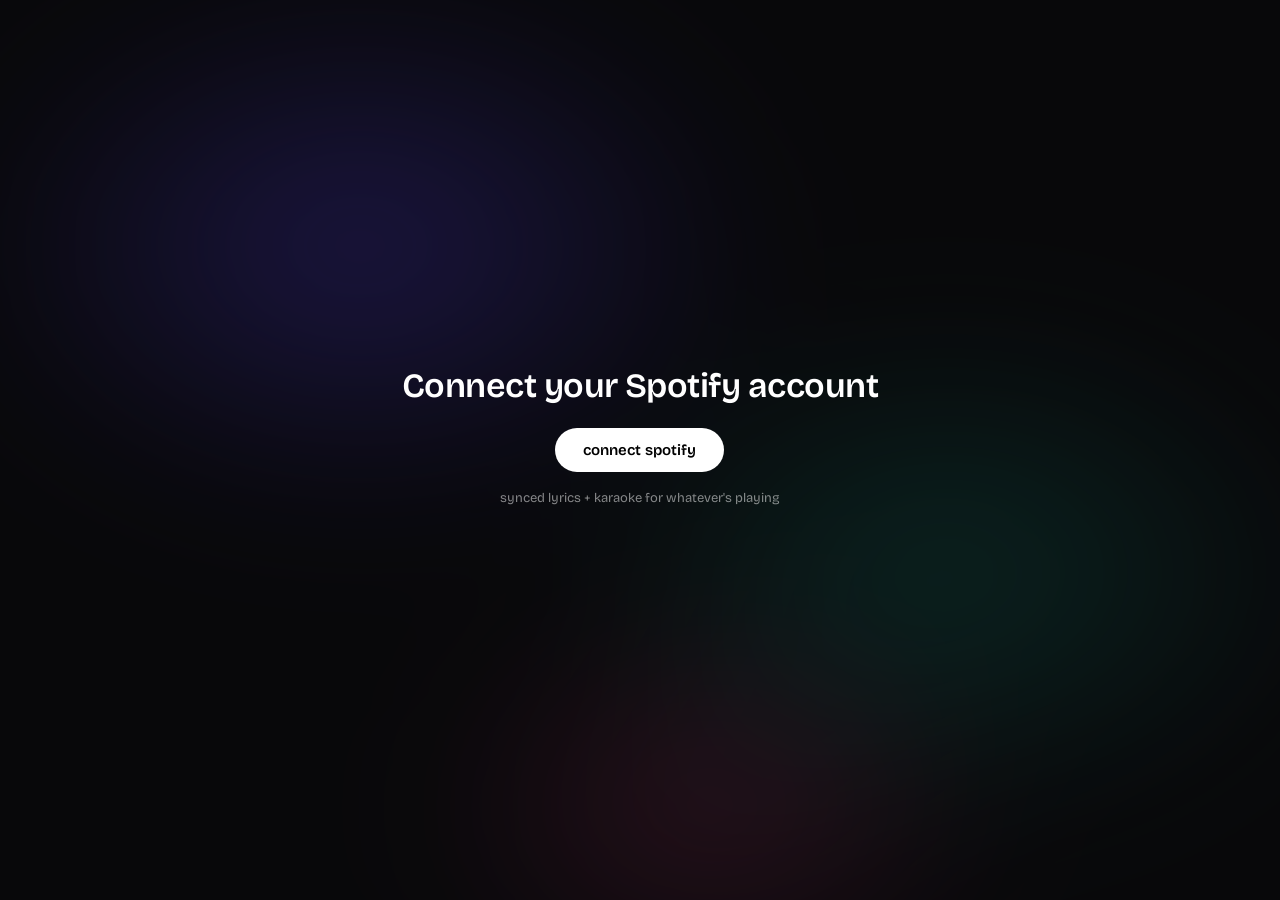
==== commit 109279ff: "port the personal-site lyrics pipeline: fixes, per-word karaoke, headphones toggle Brings the standa" ====
--- a/index.html
+++ b/index.html
@@ -5,8 +5,9 @@
 <meta name="viewport" content="width=device-width, initial-scale=1, viewport-fit=cover">
 <title>lyrics — yoshik</title>
 <meta name="description" content="synced lyrics + karaoke for whatever you're playing on spotify">
+<link rel="preload" href="assets/fonts/Bricolage-wdth.woff2" as="font" type="font/woff2" crossorigin>
 <link rel="stylesheet" href="style.css">
-<link rel="stylesheet" href="karaoke-fonts.css">
+<link rel="stylesheet" href="karaoke.css">
 </head>
 <body>
 
@@ -33,6 +34,7 @@
       <button class="sync-btn" id="syncBtn" data-hover aria-label="resync lyrics" title="Resync (S)"><svg width="14" height="14" viewBox="0 0 24 24" fill="none" stroke="currentColor" stroke-width="2" aria-hidden="true"><path d="M21 12a9 9 0 1 1-2.64-6.36"/><polyline points="21 3 21 9 15 9"/></svg><span id="syncLabel">Sync</span></button>
       <button class="sync-nudge" id="syncPlus" data-hover aria-label="lyrics earlier by 50ms" title="Lyrics earlier (+50ms)">+</button>
     </div>
+    <button class="karaoke-toggle hp-toggle" id="hpToggle" data-hover aria-pressed="false" title="Bluetooth headphones: show lyrics 225ms later to match the audio delay (H)"><svg width="14" height="14" viewBox="0 0 24 24" fill="none" stroke="currentColor" stroke-width="2" stroke-linecap="round" stroke-linejoin="round" aria-hidden="true"><path d="M3 18v-6a9 9 0 0 1 18 0v6"/><path d="M21 19a2 2 0 0 1-2 2h-1a2 2 0 0 1-2-2v-3a2 2 0 0 1 2-2h3zM3 19a2 2 0 0 0 2 2h1a2 2 0 0 0 2-2v-3a2 2 0 0 0-2-2H3z"/></svg><span>Headphones</span></button>
     <button class="karaoke-toggle" id="karaokeToggle" data-hover aria-label="toggle karaoke mode" title="Karaoke Mode (K)"><svg width="14" height="14" viewBox="0 0 24 24" fill="none" stroke="currentColor" stroke-width="2" aria-hidden="true"><path d="M12 2a3 3 0 0 0-3 3v7a3 3 0 0 0 6 0V5a3 3 0 0 0-3-3Z"></path><path d="M19 10v2a7 7 0 0 1-14 0v-2"></path><line x1="12" y1="19" x2="12" y2="22"></line></svg> Karaoke</button>
     <button class="lyrics-close" id="lyricsClose" data-hover aria-label="log out" title="Log out"><svg width="14" height="14" viewBox="0 0 24 24" fill="none" stroke="currentColor" stroke-width="2" aria-hidden="true"><path d="M9 21H5a2 2 0 0 1-2-2V5a2 2 0 0 1 2-2h4"/><polyline points="16 17 21 12 16 7"/><line x1="21" y1="12" x2="9" y2="12"/></svg></button>
   </div>
@@ -56,22 +58,30 @@
     <div class="lyrics-lines" id="lyricsLines"></div>
   </div>
 
-  <!-- karaoke view -->
+  <!-- karaoke view: per-word, verci-style (karaoke.js) -->
   <div class="lyrics-karaoke" id="lyricsKaraokeView" style="display: none;">
-    <div class="k-top">
-      <img class="k-top-cover" id="kTopCover" alt="">
-      <div class="k-top-title" id="kTopTitle"></div>
-      <div class="k-top-artist" id="kTopArtist"></div>
-      <div class="k-top-prog"><i id="kTopProg"></i></div>
-      <div class="playback-controls k-pb" id="playbackControlsK" hidden>
-        <button class="pb-btn" id="pbPrevK" data-hover aria-label="previous track" title="Previous"><svg width="15" height="15" viewBox="0 0 24 24" fill="currentColor" aria-hidden="true"><path d="M6 4h2v16H6zM20 4v16L9 12z"/></svg></button>
-        <button class="pb-btn pb-play" id="pbPlayK" data-hover aria-label="play or pause" title="Play/Pause"><svg class="ic-play" width="16" height="16" viewBox="0 0 24 24" fill="currentColor" aria-hidden="true"><path d="M7 4l13 8-13 8z"/></svg><svg class="ic-pause" width="16" height="16" viewBox="0 0 24 24" fill="currentColor" aria-hidden="true" style="display:none"><path d="M6 4h4v16H6zM14 4h4v16h-4z"/></svg></button>
-        <button class="pb-btn" id="pbNextK" data-hover aria-label="next track" title="Next"><svg width="15" height="15" viewBox="0 0 24 24" fill="currentColor" aria-hidden="true"><path d="M16 4h2v16h-2zM4 4v16l11-8z"/></svg></button>
-        <span class="pb-time" id="pbTimeK">0:00 / 0:00</span>
+    <div class="vk" id="karaokeStage" data-style="visual"><div class="vk-glow"></div><div class="vk-world" id="vkWorld"></div></div>
+    <div class="vk-meta"><img id="kTopCover" alt=""><div><b id="kTopTitle"></b><span id="kTopArtist"></span></div></div>
+    <div class="playback-controls vk-pb" id="playbackControlsK" hidden>
+      <button class="pb-btn" id="pbPrevK" data-hover aria-label="previous track" title="Previous"><svg width="15" height="15" viewBox="0 0 24 24" fill="currentColor" aria-hidden="true"><path d="M6 4h2v16H6zM20 4v16L9 12z"/></svg></button>
+      <button class="pb-btn pb-play" id="pbPlayK" data-hover aria-label="play or pause" title="Play/Pause"><svg class="ic-play" width="16" height="16" viewBox="0 0 24 24" fill="currentColor" aria-hidden="true"><path d="M7 4l13 8-13 8z"/></svg><svg class="ic-pause" width="16" height="16" viewBox="0 0 24 24" fill="currentColor" aria-hidden="true" style="display:none"><path d="M6 4h4v16H6zM14 4h4v16h-4z"/></svg></button>
+      <button class="pb-btn" id="pbNextK" data-hover aria-label="next track" title="Next"><svg width="15" height="15" viewBox="0 0 24 24" fill="currentColor" aria-hidden="true"><path d="M16 4h2v16h-2zM4 4v16l11-8z"/></svg></button>
+      <span class="pb-time" id="pbTimeK">0:00 / 0:00</span>
+    </div>
+    <div class="vk-prog"><i id="kTopProg"></i></div>
+    <div class="vk-settings" id="vkSettings">
+      <div class="vk-seg" role="group" aria-label="karaoke style">
+        <button data-s="ship" aria-pressed="false">Ship</button>
+        <button data-s="fisheye" aria-pressed="false">Fisheye</button>
+        <button data-s="fisheye-visual" aria-pressed="false">Fisheye Visual</button>
+        <button data-s="visual" aria-pressed="true">Visual</button>
       </div>
-    </div>
-    <div class="k-tape-stage" id="karaokeStage">
-      <div class="k-tape-col" id="kTapeCol"></div>
+      <div class="vk-colors">
+        <label><input type="color" data-c="lyric" value="#ffffff" aria-label="lyric colour"><span>lyric</span></label>
+        <label><input type="color" data-c="highlight" value="#ff3d8b" aria-label="highlight colour"><span>highlight</span></label>
+        <label><input type="color" data-c="secondary" value="#d6906c" aria-label="secondary colour"><span>secondary</span></label>
+      </div>
+      <button class="vk-reset" id="vkReset" type="button">reset</button>
     </div>
   </div>
 
@@ -79,6 +89,7 @@
 </div>
 
 <div class="cursor-dot" id="cursorDot" aria-hidden="true"></div>
+<script src="karaoke.js"></script>
 <script src="script.js"></script>
 </body>
 </html>
--- a/style.css
+++ b/style.css
@@ -9,8 +9,7 @@
 html, body { margin: 0; padding: 0; }
 html {
   background: #08080a; color: #fff;
-  font-family: -apple-system, BlinkMacSystemFont, "SF Pro Display", "SF Pro Text",
-    "Segoe UI", Roboto, "Helvetica Neue", Arial, sans-serif;
+  font-family: "Bricolage Grotesque", system-ui, -apple-system, "Segoe UI", Roboto, sans-serif;
   -webkit-text-size-adjust: 100%;
 }
 body { min-height: 100vh; min-height: 100dvh; overflow: hidden; }
@@ -20,11 +19,10 @@
 }
 :focus-visible { outline: 2px solid rgba(255,255,255,.7); outline-offset: 3px; border-radius: 6px; }
 
-/* self-hosted display font (served by the main site) */
+/* display face: bundled with the app (relative url, so it resolves under the /lyrics/ mount too) */
 @font-face {
-  font-family: "Hanken Grotesk"; font-style: normal; font-weight: 400 700;
-  font-display: swap;
-  src: url("/assets/fonts/HankenGrotesk-400.woff2") format("woff2");
+  font-family: "Bricolage Grotesque"; font-style: normal; font-weight: 200 800; font-stretch: 75% 100%;
+  font-display: swap; src: url("assets/fonts/Bricolage-wdth.woff2") format("woff2");
 }
 
 /* ---------- landing ---------- */
@@ -43,13 +41,13 @@
 }
 .landing-in { position: relative; z-index: 1; text-align: center; padding: 0 24px; }
 .landing-title {
-  font-family: "Hanken Grotesk", sans-serif; font-weight: 600;
+  font-family: "Bricolage Grotesque", system-ui, sans-serif; font-weight: 600;
   font-size: clamp(22px, 4vw, 34px); letter-spacing: -0.015em; margin: 0 0 22px;
 }
 .landing-btn {
   display: inline-flex; align-items: center; gap: 8px;
   background: #fff; color: #000; border: none; border-radius: 99px;
-  font-family: "Hanken Grotesk", sans-serif; font-weight: 600; font-size: 15px;
+  font-family: "Bricolage Grotesque", system-ui, sans-serif; font-weight: 600; font-size: 15px;
   padding: 13px 28px; cursor: pointer; text-decoration: none;
   transition: transform .15s ease;
 }
@@ -58,8 +56,7 @@
 .landing-sub { color: rgba(255,255,255,.5); font-size: 13px; margin: 18px 0 0; }
 .landing-err { color: #fb7185; font-size: 13px; margin: 12px 0 0; min-height: 18px; }
 
-/* ---------- lyrics page (copied from the personal-site overlay) ---------- */
-/* lyrics button + synced lyrics overlay - apple music inspired */
+/* ---------- lyrics page (same css as the personal-site overlay) ---------- */
 .lyrics-overlay {
   position: fixed; inset: 0; z-index: 150; display: flex; flex-direction: column;
   background: rgba(8, 8, 10, .82); backdrop-filter: blur(8px); -webkit-backdrop-filter: blur(8px);
@@ -97,7 +94,7 @@
 .lyrics-close:hover { background: rgba(255,255,255,.18); }
 .karaoke-toggle {
   background: rgba(255,255,255,.08); border: 1px solid rgba(255,255,255,.14); color: #fff;
-  height: 38px; border-radius: 99px; font-size: 13px; font-family: "Hanken Grotesk", sans-serif; font-weight: 500;
+  height: 38px; border-radius: 99px; font-size: 13px; font-family: "Bricolage Grotesque", system-ui, sans-serif; font-weight: 500;
   padding: 0 16px; cursor: pointer; display: flex; align-items: center; gap: 6px;
   transition: all .2s ease; backdrop-filter: blur(8px);
   pointer-events: auto;
@@ -124,7 +121,7 @@
   background: transparent; border: none; color: #fff; height: 100%;
   border-left: 1px solid rgba(255,255,255,.14);
   border-right: 1px solid rgba(255,255,255,.14);
-  font-size: 13px; font-family: "Hanken Grotesk", sans-serif; font-weight: 500;
+  font-size: 13px; font-family: "Bricolage Grotesque", system-ui, sans-serif; font-weight: 500;
   font-variant-numeric: tabular-nums;
   padding: 0 14px; cursor: pointer; display: flex; align-items: center; gap: 6px;
   transition: background .2s ease; pointer-events: auto; min-width: 74px; justify-content: center;
@@ -143,88 +140,6 @@
 @keyframes syncSpin { to { transform: rotate(360deg); } }
 html[data-motion="off"] .sync-btn.spinning svg { animation: none; }
 
-/* karaoke view styles */
-.lyrics-karaoke {
-  position: absolute; inset: 0; z-index: 10;
-  display: flex; flex-direction: column;
-  overflow: hidden;
-  pointer-events: none;
-}
-.k-top {
-  margin-top: 30px;
-  display: flex; flex-direction: column; align-items: center;
-  z-index: 12;
-  flex-shrink: 0;
-}
-.k-top-cover {
-  width: min(160px, 30vw); height: min(160px, 30vw);
-  border-radius: 12px; object-fit: cover;
-  box-shadow: 0 10px 30px rgba(0,0,0,0.3);
-}
-.k-top-title {
-  margin-top: 14px; font-family: "Hanken Grotesk", sans-serif; font-weight: 700; font-size: 16px; color: #fff;
-}
-.k-top-artist {
-  margin-top: 4px; font-family: "Hanken Grotesk", sans-serif; font-size: 13px; color: rgba(255,255,255,0.7);
-}
-.k-top-prog {
-  margin-top: 12px; width: 140px; height: 3px; background: rgba(255,255,255,0.15); border-radius: 99px; overflow: hidden;
-}
-.k-top-prog i {
-  display: block; height: 100%; width: 0; background: #fff;
-}
-.k-tape-stage {
-  margin-top: 24px;
-  flex: 1; position: relative; width: 100%;
-  display: flex; flex-direction: column; align-items: center; justify-content: flex-start;
-  overflow: hidden;
-  -webkit-mask-image: linear-gradient(to bottom, transparent, #000 40px, #000 calc(100% - 40px), transparent 100%);
-  mask-image: linear-gradient(to bottom, transparent, #000 40px, #000 calc(100% - 40px), transparent 100%);
-}
-.k-tape-col {
-  position: absolute; top: 0; left: 0; right: 0;
-  display: flex; flex-direction: column; align-items: center;
-  gap: 20px; padding: 50vh 20px;
-  transition: none;
-  will-change: transform;
-  -webkit-backface-visibility: hidden; backface-visibility: hidden;
-}
-.k-tape-word {
-  font-family: "Bagel Fat One", "Black Han Sans", sans-serif;
-  font-size: clamp(32px, 8vw, 80px);
-  color: var(--k-inactive, rgba(255,255,255,0.3));
-  text-align: center;
-  max-width: 90vw;
-  line-height: 1.2;
-  position: relative;
-  z-index: 1;
-  padding: 8px 16px;
-  white-space: nowrap;
-  opacity: 0.3;
-}
-.k-tape-word.font-bubbly {
-  font-family: "Rubik Bubbles", "Black Han Sans", sans-serif;
-}
-.k-tape-word.active {
-  color: #000;
-  z-index: 2;
-  opacity: 1;
-  transform: rotate(var(--rot, 0deg)) scale(var(--scale, 1));
-  background: var(--k-accent, #fff);
-  clip-path: var(--clip, polygon(0 0, 100% 0, 100% 100%, 0 100%));
-  animation: kTapePop 120ms cubic-bezier(0.2, 1.4, 0.4, 1) forwards;
-}
-  .k-tape-word.k-rest {
-    opacity: 0.2;
-    filter: grayscale(1);
-    transform: rotate(0deg) scale(0.9);
-  }
-@keyframes kTapePop {
-  0% { transform: rotate(var(--rot, 0deg)) scale(calc(var(--scale, 1) * 1)); }
-  50% { transform: rotate(var(--rot, 0deg)) scale(calc(var(--scale, 1) * 1.08)); }
-  100% { transform: rotate(var(--rot, 0deg)) scale(calc(var(--scale, 1) * 1)); }
-}
-
 /* classic layout */
 .lyrics-body {
   position: relative; z-index: 1; flex: 1; min-height: 0;
@@ -235,7 +150,7 @@
   width: 100%; aspect-ratio: 1; border-radius: 14px; object-fit: cover; background: #1a1a1e;
   box-shadow: 0 24px 70px rgba(0,0,0,.55); display: block;
 }
-.lyrics-title { color: #fff; font-family: "Hanken Grotesk", sans-serif; font-weight: 600; font-size: 17px; margin: 18px 0 0; white-space: nowrap; overflow: hidden; text-overflow: ellipsis; }
+.lyrics-title { color: #fff; font-family: "Bricolage Grotesque", system-ui, sans-serif; font-weight: 600; font-size: 17px; margin: 18px 0 0; white-space: nowrap; overflow: hidden; text-overflow: ellipsis; }
 .lyrics-title a { color: inherit; text-decoration: none; }
 .lyrics-title a[href]:hover { text-decoration: underline; }
 .lyrics-artist { color: rgba(255,255,255,.55); font-size: 14px; margin: 5px 0 0; white-space: nowrap; overflow: hidden; text-overflow: ellipsis; }
@@ -252,7 +167,7 @@
 .lyrics-lines::-webkit-scrollbar { display: none; }
 .lyr-line {
   color: rgba(255,255,255,.32);
-  font-family: -apple-system, BlinkMacSystemFont, "SF Pro Display", "SF Pro Text", "Segoe UI", Roboto, "Helvetica Neue", Arial, sans-serif;
+  font-family: "Bricolage Grotesque", system-ui, sans-serif; font-variation-settings: "wdth" 90;
   font-weight: 700; letter-spacing: -0.015em;
   font-size: clamp(22px, 2.9vw, 34px); line-height: 1.35; margin: 0; padding: 16px 0;
   transition: color .12s ease;
@@ -264,10 +179,6 @@
 .lyr-line.past { color: rgba(255,255,255,.45); }
 .emo { display: inline-block; margin-left: .25em; font-size: 1em; line-height: 1; }
 .ios-emo { height: 1em; width: 1em; vertical-align: -0.12em; display: inline-block; }
-.k-tape-word .emo .ios-emo { height: 1em; width: 1em; vertical-align: -0.12em; }
-.k-tape-word.active .emo { animation: emoPop .35s cubic-bezier(.2,1.6,.4,1); }
-@keyframes emoPop { 0% { transform: scale(.4) rotate(-15deg); } 60% { transform: scale(1.35) rotate(8deg); } 100% { transform: scale(1); } }
-html[data-motion="off"] .k-tape-word.active .emo { animation: none; }
 .lyrics-hint { position: relative; z-index: 2; text-align: center; color: rgba(255,255,255,.4); font-size: 12px; padding: 0 20px 26px; margin: 0; min-height: 18px; }
 .lyrics-side-text { min-width: 0; }
 @media (max-width: 700px) {
@@ -281,11 +192,63 @@
   .lyrics-side { flex-wrap: wrap; }
   .lyrics-progress { flex: 1 1 100%; margin-top: 6px; }
   .lyr-line { padding: 12px 0; }
+}
+
+/* ---------- shared bits ---------- */
+.emo { display: inline-block; margin-left: .25em; line-height: 1; }
+.ios-emo { height: 1em; width: 1em; vertical-align: -0.12em; display: inline-block; }
+.lyrics-vignette { position: absolute; inset: 0; pointer-events: none; background: radial-gradient(120% 90% at 50% 50%, transparent 55%, rgba(0,0,0,.5)); }
+.lyrics-hint { position: absolute; left: 0; right: 0; bottom: 0; z-index: 40; }
+@keyframes ovIn { from { transform: scale(1.03); } to { transform: none; } }
+.lyrics-overlay.open .lyrics-body, .lyrics-overlay.open .lyrics-karaoke { animation: ovIn .6s cubic-bezier(.16,1,.3,1); }
+
+/* ---------- karaoke mode: near-black, no chrome ---------- */
+.lyrics-overlay.karaoke-mode { background: #050507; backdrop-filter: none; -webkit-backdrop-filter: none; }
+.lyrics-overlay.karaoke-mode .lyrics-bg, .lyrics-overlay.karaoke-mode .lyrics-vignette { display: none; }
+.lyrics-karaoke { position: absolute; inset: 0; z-index: 10; display: flex; }
+.lyrics-karaoke .vk { flex: 1; }
+.vk-meta {
+  position: absolute; left: 22px; bottom: 22px; z-index: 20; display: flex; align-items: center; gap: 12px; max-width: 34vw;
+  pointer-events: none; transition: opacity .35s ease;
+}
+.vk-meta img { width: 44px; height: 44px; border-radius: 10px; object-fit: cover; background: #1a1a1e; }
+.vk-meta div { min-width: 0; display: flex; flex-direction: column; gap: 2px; }
+.vk-meta b { font-weight: 650; font-size: 14px; color: #fff; white-space: nowrap; overflow: hidden; text-overflow: ellipsis; }
+.vk-meta span { font-size: 12px; color: rgba(255,255,255,.55); white-space: nowrap; overflow: hidden; text-overflow: ellipsis; }
+.vk-prog { position: absolute; left: 0; right: 0; bottom: 0; height: 3px; z-index: 20; background: rgba(255,255,255,.06); }
+.vk-prog i { display: block; height: 100%; width: 0; background: var(--vk-hl, #ff3d8b); }
+/* chrome fades out when the pointer rests (script.js toggles .idle) */
+.lyrics-overlay.karaoke-mode.idle .lyrics-controls,
+.lyrics-overlay.karaoke-mode.idle .vk-settings,
+.lyrics-overlay.karaoke-mode.idle .vk-meta { opacity: 0; pointer-events: none; }
+.lyrics-overlay.karaoke-mode.idle { cursor: none; }
+@media (max-width: 700px) {
+  .vk-meta { left: 14px; bottom: auto; top: 18px; max-width: 52vw; }
+  .vk-settings { bottom: 14px; }
+}
+html[data-motion="off"] .lyrics-overlay.open .lyrics-body, html[data-motion="off"] .lyrics-overlay.open .lyrics-karaoke { animation: none; }
+
+/* a song with its own offset says so, permanently (it can't silently look like "Sync") */
+.sync-btn.custom { color: #ffd84d; background: rgba(255, 216, 77, .12); }
+
+/* headphones toggle (shares the pill look of the karaoke toggle) */
+.hp-toggle.active { background: #fff; color: #000; border-color: #fff; }
+@media (max-width: 700px) { .hp-toggle span { display: none; } .hp-toggle { padding: 0 12px; } }
+/* phones: five controls must fit on one row */
+@media (max-width: 700px) {
+  .lyrics-controls { top: 14px; right: 12px; gap: 8px; }
+  .karaoke-toggle { padding: 0 12px; }
+  #karaokeToggle { font-size: 0; gap: 0; }            /* icon only (the svg keeps its own size) */
+  .sync-btn { min-width: 62px; padding: 0 10px; }
+  .sync-nudge { width: 28px; }
+}
 
 /* ---------- playback controls (same visual language as the overlay) ---------- */
 .playback-controls { display: flex; align-items: center; gap: 10px; margin-top: 16px; }
 .playback-controls[hidden] { display: none; }
-.lyrics-karaoke .playback-controls { justify-content: center; margin-top: 12px; }
+/* karaoke view: controls sit in the top-left corner, fade with the rest of the chrome */
+.vk-pb { position: absolute; left: 22px; top: 22px; z-index: 30; margin: 0; transition: opacity .35s ease; }
+.lyrics-overlay.karaoke-mode.idle .vk-pb { opacity: 0; pointer-events: none; }
 .pb-btn {
   background: rgba(255,255,255,.08); border: 1px solid rgba(255,255,255,.14); color: #fff;
   width: 38px; height: 38px; border-radius: 50%; cursor: pointer; flex-shrink: 0;
@@ -304,4 +267,13 @@
 @media (max-width: 700px) {
   .playback-controls { margin-top: 10px; }
   .lyrics-side { align-items: center; }
-}
+  /* phones: the settings bar is two rows tall, so the transport sits above it; the title would run
+     under the control row at the top, so only the cover is kept there */
+  .vk-pb { left: 50%; top: auto; bottom: 128px; transform: translateX(-50%); }
+  .vk-meta div { display: none; }
+}
+
+/* small dot cursor */
+.cursor-dot { position: fixed; top: 0; left: 0; width: 8px; height: 8px; border-radius: 50%;
+  background: #fff; box-shadow: 0 0 8px rgba(255,255,255,.8); z-index: 9999; pointer-events: none; display: none; transform: translate(-50%, -50%); }
+body.has-dot-cursor, body.has-dot-cursor * { cursor: none !important; }
--- a/karaoke.css
+++ b/karaoke.css
@@ -0,0 +1,75 @@
+/* karaoke.css — styles for karaoke.js (Verci-style per-word lyrics) */
+.vk {
+  --lyric: #ffffff; --highlight: #ff3d8b; --secondary: #d6906c;
+  position: absolute; inset: 0; overflow: hidden;
+  perspective: 1200px; perspective-origin: 50% 46%;
+  background: #050507; color: var(--lyric);
+  font-family: "Bricolage Grotesque", "Hanken Grotesk", system-ui, sans-serif;
+  user-select: none; -webkit-user-select: none;
+}
+.vk-glow {
+  position: absolute; inset: 0; pointer-events: none;
+  background:
+    radial-gradient(44% 38% at 50% 48%, color-mix(in srgb, var(--highlight) 26%, transparent), transparent 74%),
+    radial-gradient(120% 90% at 50% 50%, transparent 55%, rgba(0, 0, 0, .55));
+}
+.vk-world { position: absolute; inset: 0; transform-style: preserve-3d; will-change: transform; }
+.vk-w {
+  position: absolute; left: 50%; top: 50%;
+  font-size: var(--vk-fs, 96px); font-weight: 780; font-variation-settings: "wdth" 86;
+  letter-spacing: -.05em; line-height: 1; white-space: nowrap;
+  padding: .1em .28em .14em; transform-origin: 50% 55%;
+  will-change: transform, opacity, filter;
+}
+.vk-t { position: relative; z-index: 1; transition: color .16s ease; }
+.vk-w.s-up .vk-t { color: color-mix(in srgb, var(--lyric) 36%, transparent); }
+.vk-w.s-on .vk-t { color: #fff; transition: none; } /* lights up instantly: a fade reads as late */
+.vk-w.s-past .vk-t { color: var(--secondary); }
+.vk-hl {
+  position: absolute; inset: .03em .05em .05em; border-radius: .22em;
+  background: var(--highlight); opacity: 0; transform-origin: 28% 60%;
+}
+.vk-ic {
+  position: absolute; top: 50%; width: .82em; height: .82em; margin-top: -.41em;
+  color: var(--highlight); opacity: 0; z-index: 2; pointer-events: none;
+}
+.vk-ic.r { left: 100%; margin-left: -.1em; }
+.vk-ic.l { right: 100%; margin-right: -.1em; }
+.vk-ic svg, .vk-ic img { display: block; width: 100%; height: 100%; }
+.vk-ic .ios-emo { width: 100%; height: 100%; vertical-align: top; }
+
+/* settings bar: style + palette */
+.vk-settings {
+  position: absolute; left: 50%; bottom: 22px; transform: translateX(-50%); z-index: 30;
+  display: flex; align-items: center; gap: 14px; flex-wrap: wrap; justify-content: center;
+  padding: 8px 10px; max-width: calc(100% - 24px);
+  background: rgba(20, 20, 24, .72); border: 1px solid rgba(255, 255, 255, .1); border-radius: 18px;
+  backdrop-filter: blur(14px); -webkit-backdrop-filter: blur(14px);
+  font: 500 12px/1 "JetBrains Mono", ui-monospace, monospace; color: rgba(255, 255, 255, .7);
+  transition: opacity .35s ease, transform .35s ease;
+}
+.vk-seg { display: flex; gap: 2px; padding: 3px; background: rgba(255, 255, 255, .06); border-radius: 12px; }
+.vk-seg button {
+  padding: 8px 12px; border-radius: 9px; color: inherit; font: inherit; letter-spacing: .02em; cursor: pointer;
+  background: transparent; border: 0; transition: background .2s ease, color .2s ease;
+}
+.vk-seg button:hover { color: #fff; }
+.vk-seg button[aria-pressed="true"] { background: #fff; color: #08080a; }
+.vk-colors { display: flex; align-items: center; gap: 12px; }
+.vk-colors label { display: flex; align-items: center; gap: 7px; cursor: pointer; }
+.vk-colors input[type="color"] {
+  -webkit-appearance: none; appearance: none; width: 22px; height: 22px; padding: 0; border: 2px solid rgba(255, 255, 255, .28);
+  border-radius: 50%; background: none; cursor: pointer; overflow: hidden;
+}
+.vk-colors input[type="color"]::-webkit-color-swatch-wrapper { padding: 0; }
+.vk-colors input[type="color"]::-webkit-color-swatch { border: 0; border-radius: 50%; }
+.vk-colors input[type="color"]::-moz-color-swatch { border: 0; border-radius: 50%; }
+.vk-reset { padding: 8px 10px; border-radius: 9px; background: transparent; border: 0; color: inherit; font: inherit; cursor: pointer; }
+.vk-reset:hover { color: #fff; }
+
+@media (max-width: 640px) {
+  .vk-settings { gap: 8px; bottom: 14px; }
+  .vk-seg button { padding: 8px 9px; font-size: 11px; }
+  .vk-colors span { display: none; }
+}
+@media (prefers-reduced-motion: reduce) { .vk-w, .vk-t { transition: none; } }
